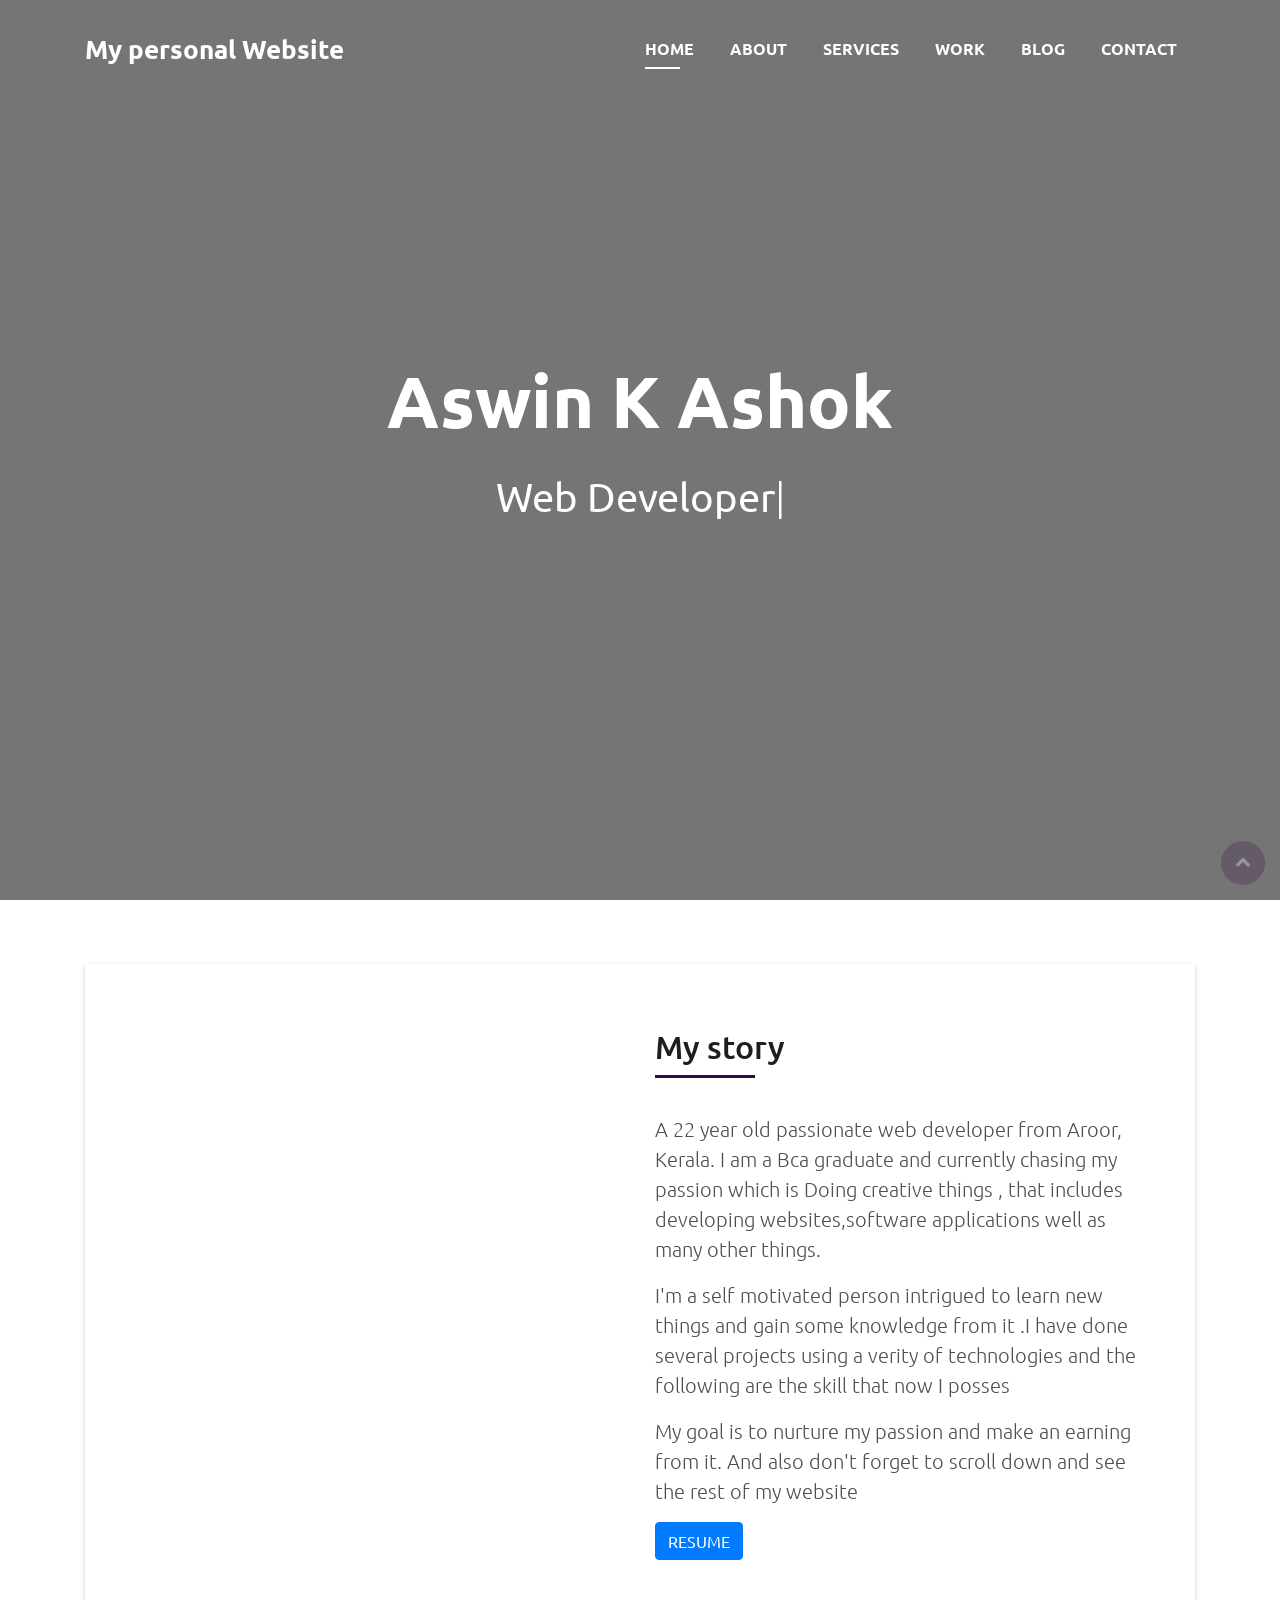
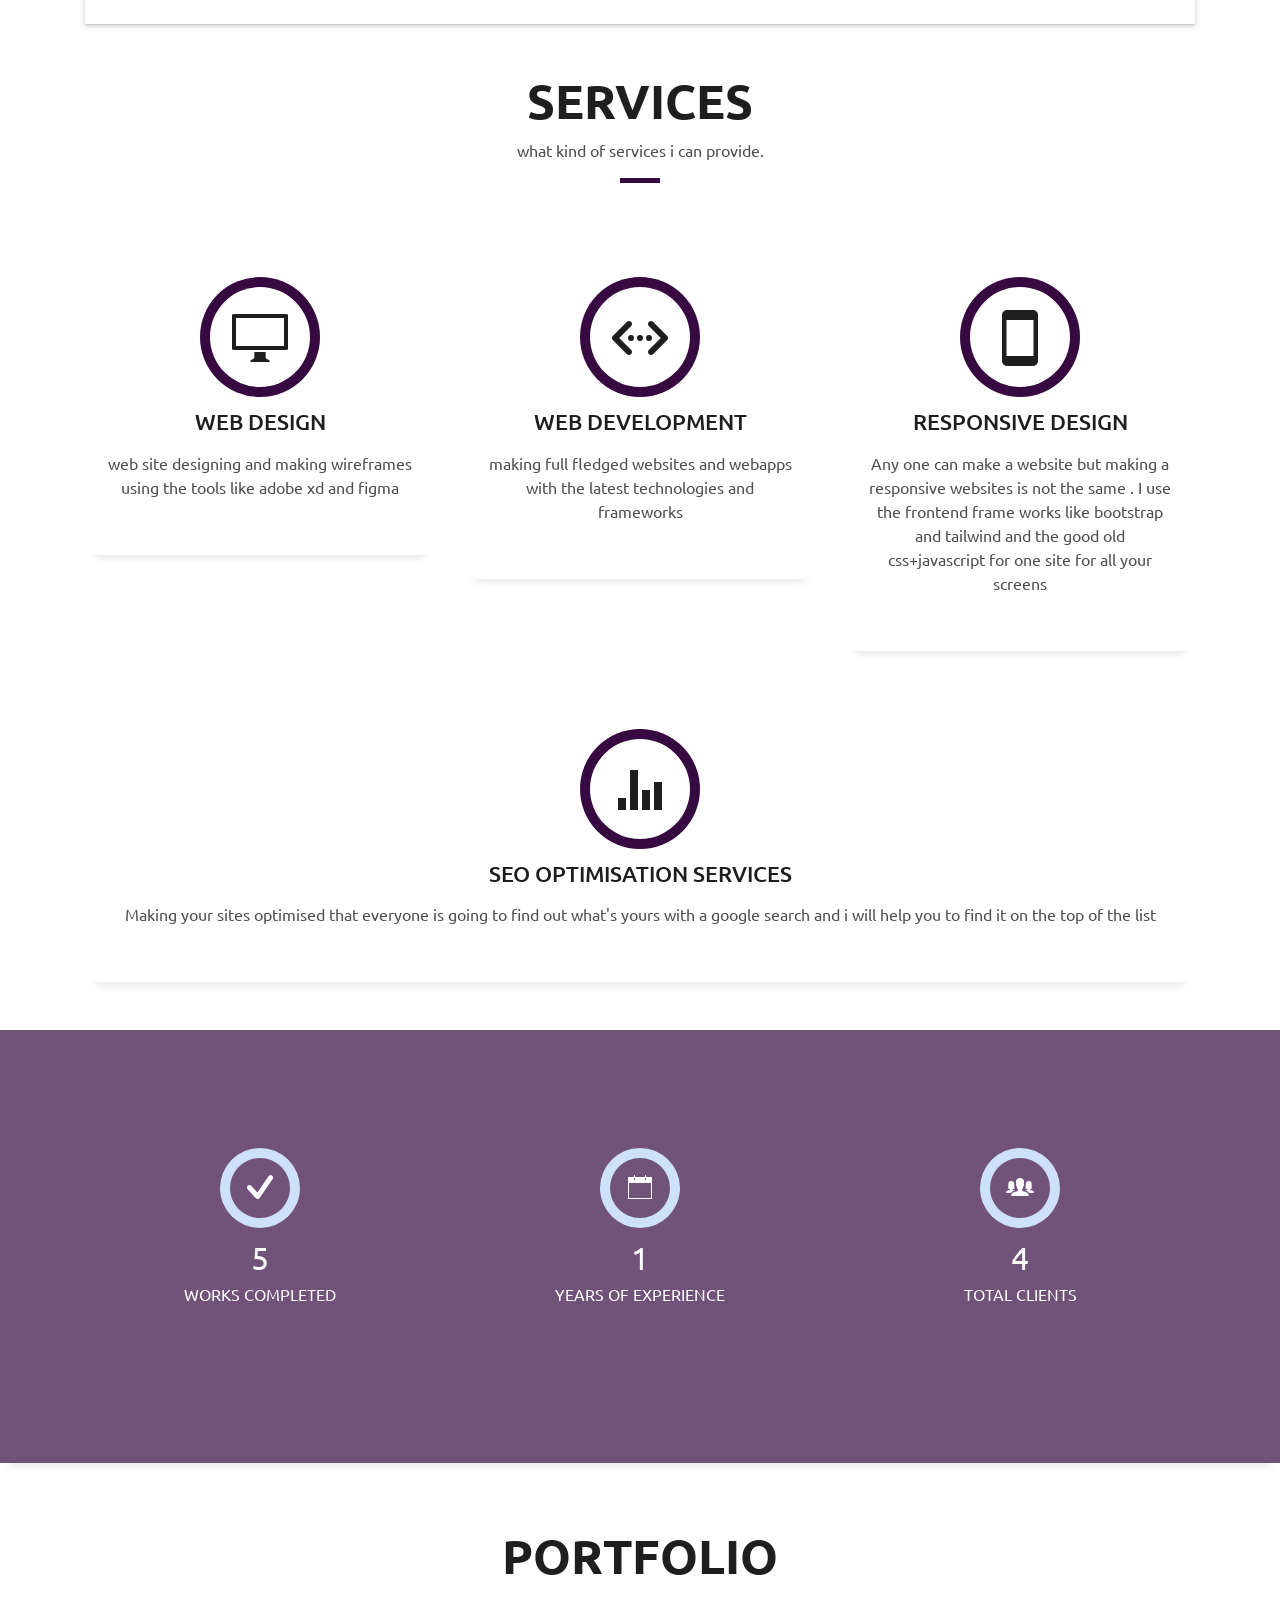
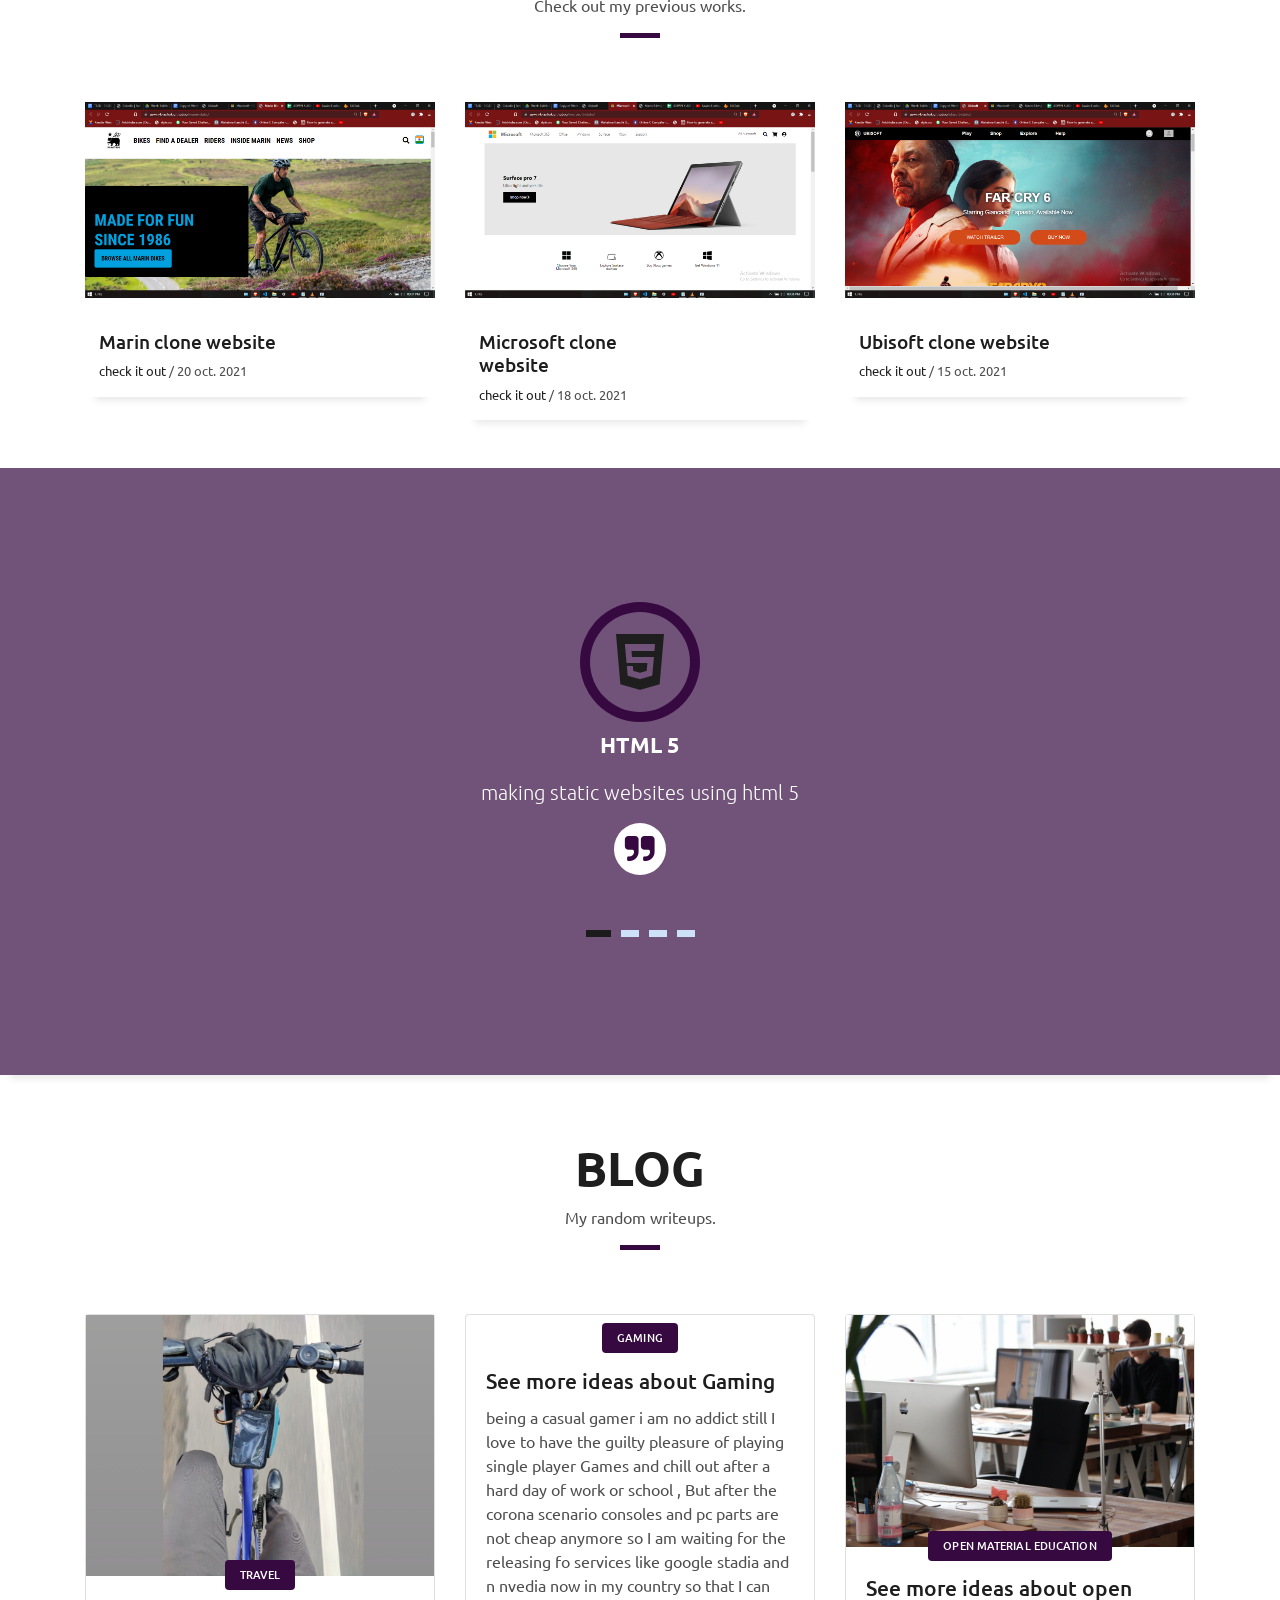
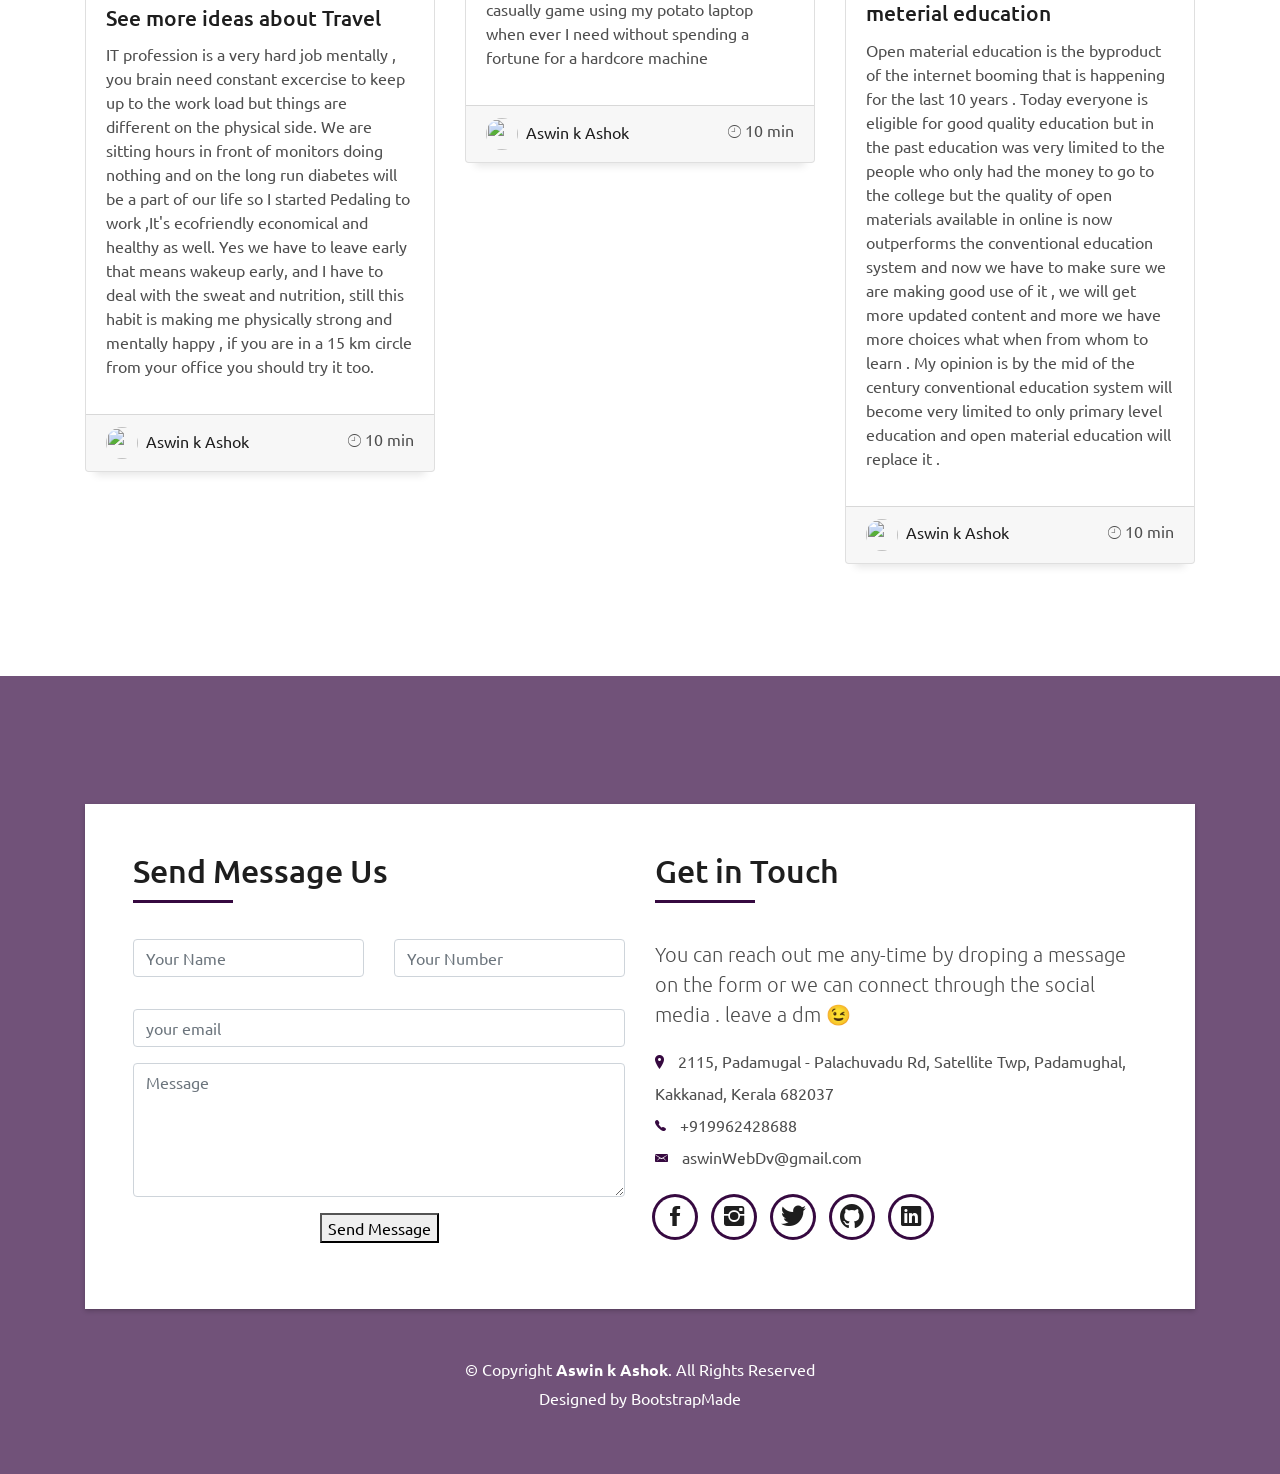
==== index.html @ 9f152050 "forms validation and submition added" ====
<!DOCTYPE html>
<html lang="en">
<head>
  <meta charset="utf-8">
  <title>Aswin k Ashok</title>
  <meta content="width=device-width, initial-scale=1.0" name="viewport">
  <meta content="" name="keywords">
  <meta content="" name="description">

  <!-- Favicons -->
  <link href="img/favicon.png" rel="icon">
  <link href="img/apple-touch-icon.png" rel="apple-touch-icon">

  <!-- Bootstrap CSS File -->
  <link href="lib/bootstrap/css/bootstrap.min.css" rel="stylesheet">
  <style>
    @import url('https://fonts.googleapis.com/css2?family=Kaushan+Script&family=Lobster+Two:ital,wght@0,400;0,700;1,400;1,700&family=Special+Elite&family=Ubuntu:wght@300&display=swap');
    </style>

  <!-- Libraries CSS Files -->
  <link href="lib/font-awesome/css/font-awesome.min.css" rel="stylesheet">
  <link href="lib/animate/animate.min.css" rel="stylesheet">
  <link href="lib/ionicons/css/ionicons.min.css" rel="stylesheet">
  <link href="lib/owlcarousel/assets/owl.carousel.min.css" rel="stylesheet">
  <link href="lib/lightbox/css/lightbox.min.css" rel="stylesheet">
  <script src="https://ajax.googleapis.com/ajax/libs/jquery/3.5.1/jquery.min.js"></script>

  <!-- Main Stylesheet File -->
  <link href="css/style.css" rel="stylesheet">

  <!-- =======================================================
    Theme Name: DevFolio
    Theme URL: https://bootstrapmade.com/devfolio-bootstrap-portfolio-html-template/
    Author: BootstrapMade.com
    License: https://bootstrapmade.com/license/
  ======================================================= -->
</head>

<body id="page-top">

  <!--/ Nav Star /-->
  <nav class="navbar navbar-b navbar-trans navbar-expand-md fixed-top" id="mainNav">
    <div class="container">
      <a class="navbar-brand js-scroll" href="#page-top">My personal Website</a>
      <button class="navbar-toggler collapsed" type="button" data-toggle="collapse" data-target="#navbarDefault"
        aria-controls="navbarDefault" aria-expanded="false" aria-label="Toggle navigation">
        <span></span>
        <span></span>
        <span></span>
      </button>
      <div class="navbar-collapse collapse justify-content-end" id="navbarDefault">
        <ul class="navbar-nav">
          <li class="nav-item">
            <a class="nav-link js-scroll active" href="#home">Home</a>
          </li>
          <li class="nav-item">
            <a class="nav-link js-scroll" href="#about">About</a>
          </li>
          <li class="nav-item">
            <a class="nav-link js-scroll" href="#service">Services</a>
          </li>
          <li class="nav-item">
            <a class="nav-link js-scroll" href="#work">Work</a>
          </li>
          <li class="nav-item">
            <a class="nav-link js-scroll" href="#blog">Blog</a>
          </li>
          <li class="nav-item">
            <a class="nav-link js-scroll" href="#contact">Contact</a>
          </li>
        </ul>
      </div>
    </div>
  </nav>
  <!--/ Nav End /-->

  <!--/ Intro Skew Star /-->
  <div id="home" class="intro route bg-image" style="background-image: url(https://scontent.fcok8-1.fna.fbcdn.net/v/t31.18172-8/25073254_1208977852579106_784650447488012450_o.jpg?_nc_cat=101&ccb=1-5&_nc_sid=e3f864&_nc_ohc=SeGKBdIY6p0AX_Hgrvg&_nc_ht=scontent.fcok8-1.fna&oh=ad1387b5476cdba01e1456593c1e683f&oe=6199D264)">
    <div class="overlay-itro"></div>
    <div class="intro-content display-table">
      <div class="table-cell">
        <div class="container">
          <!--<p class="display-6 color-d">Hello, world!</p>-->
          <h1 class="intro-title mb-4">Aswin K Ashok</h1>
          <p class="intro-subtitle"><span class="text-slider-items">Web Developer,Web Designer,Frontend Developer</span><strong class="text-slider"></strong></p>
          <!-- <p class="pt-3"><a class="btn btn-primary btn js-scroll px-4" href="#about" role="button">Learn More</a></p> -->
        </div>
      </div>
    </div>
  </div>
  <!--/ Intro Skew End /-->

  <section id="about" class="about-mf sect-pt4 route">
    <div class="container">
      <div class="row">
        <div class="col-sm-12">
          <div class="box-shadow-full">
            <div class="row">
              <div class="col-md-6">
                <div class="row">
                  <div class="col-sm-6 col-md-5">
                    <div class="about-img">
                      <img src="https://scontent.fcok8-1.fna.fbcdn.net/v/t1.6435-9/84265126_1889515887858629_3097583864743198720_n.jpg?_nc_cat=111&ccb=1-5&_nc_sid=09cbfe&_nc_ohc=MCEXB1Pz4LUAX9dJ8VV&_nc_ht=scontent.fcok8-1.fna&oh=b3eaf7ecc81b8229fc94ac478b4fe57a&oe=619A13FA" class="img-fluid rounded b-shadow-a" alt="">
                    </div>
                  </div>
         
                </div>
          
              </div>
              <div class="col-md-6">
                <div class="about-me pt-4 pt-md-0">
                  <div class="title-box-2">
                    <h5 class="title-left">
                      My story
                    </h5>
                  </div>
                  <p class="lead">
                    A 22 year old passionate web developer from Aroor, Kerala. I am a Bca graduate and currently chasing my passion which is Doing creative things , that includes developing websites,software applications well as many other things.
                  </p>
                  <p class="lead">
                    I'm a self motivated person intrigued to learn new things and gain some knowledge from it .I have done several projects using a verity of technologies and the following are the skill that now I posses 
                  </p>
                  <p class="lead">
                    My goal is to nurture my passion and make an earning from it. And also don't forget to scroll down and see the rest of my website
                  </p>
                  <a href="http://aswinkashok.pythonanywhere.com/"><button class="btn btn-primary">RESUME</button></a>
                </div>
              </div>
            </div>
          </div>
        </div>
      </div>
    </div>
  </section>

  <!--/ Section Services Star /-->
  <section id="service" class="services-mf route">
    <div class="container">
      <div class="row">
        <div class="col-sm-12">
          <div class="title-box text-center">
            <h3 class="title-a">
              Services
            </h3>
            <p class="subtitle-a">
              what kind of services i can provide.
            </p>
            <div class="line-mf"></div>
          </div>
        </div>
      </div>
      <div class="row">
        <div class="col-md-4">
          <div class="service-box">
            <div class="service-ico">
              <span class="ico-circle"><i class="ion-monitor"></i></span>
            </div>
            <div class="service-content">
              <h2 class="s-title">Web Design</h2>
              <p class="s-description text-center">
               web site designing and making wireframes using the tools like adobe xd and figma
              </p>
            </div>
          </div>
        </div>
        <div class="col-md-4">
          <div class="service-box">
            <div class="service-ico">
              <span class="ico-circle"><i class="ion-code-working"></i></span>
            </div>
            <div class="service-content">
              <h2 class="s-title">Web Development</h2>
              <p class="s-description text-center">
               making full fledged websites and webapps with the latest technologies and frameworks 
              </p>
            </div>
          </div>
        </div>
  
        <div class="col-md-4">
          <div class="service-box">
            <div class="service-ico">
              <span class="ico-circle"><i class="ion-android-phone-portrait"></i></span>
            </div>
            <div class="service-content">
              <h2 class="s-title">Responsive Design</h2>
              <p class="s-description text-center">
                Any one can make a website but making a responsive websites is not the same . I use the frontend frame works like bootstrap and tailwind and the good old css+javascript for one site for all your screens
              </p>
            </div>
          </div>
        </div>
        <div class="col-md-12">
          <div class="service-box">
            <div class="service-ico">
              <span class="ico-circle"><i class="ion-stats-bars"></i></span>
            </div>
            <div class="service-content">
              <h2 class="s-title">Seo Optimisation Services</h2>
              <p class="s-description text-center">
                Making your sites optimised that everyone is going to find out what's yours with a google search and i will help you to find it on the top of the list
              </p>
            </div>
          </div>
        </div>
      </div>
    </div>
  </section>
  <!--/ Section Services End /-->

  <div class="section-counter paralax-mf bg-image" style="background-image: url(img/counters-bg.jpg)">
    <div class="overlay-mf"></div>
    <div class="container">
      <div class="row">
        <div class="col-sm-4 col-lg-4">
          <div class="counter-box">
            <div class="counter-ico">
              <span class="ico-circle"><i class="ion-checkmark-round"></i></span>
            </div>
            <div class="counter-num">
              <p class="counter">15</p>
              <span class="counter-text">WORKS COMPLETED</span>
            </div>
          </div>
        </div>
        <div class="col-sm-4 col-lg-4">
          <div class="counter-box pt-4 pt-md-0">
            <div class="counter-ico">
              <span class="ico-circle"><i class="ion-ios-calendar-outline"></i></span>
            </div>
            <div class="counter-num">
              <p class="counter">2</p>
              <span class="counter-text">YEARS OF EXPERIENCE</span>
            </div>
          </div>
        </div>
        <div class="col-sm-4 col-lg-4">
          <div class="counter-box pt-4 pt-md-0">
            <div class="counter-ico">
              <span class="ico-circle"><i class="ion-ios-people"></i></span>
            </div>
            <div class="counter-num">
              <p class="counter">12</p>
              <span class="counter-text">TOTAL CLIENTS</span>
            </div>
          </div>
        </div>
       
      </div>
    </div>
  </div>

  <!--/ Section Portfolio Star /-->
  <section id="work" class="portfolio-mf sect-pt4 route">
    <div class="container">
      <div class="row">
        <div class="col-sm-12">
          <div class="title-box text-center">
            <h3 class="title-a">
              Portfolio
            </h3>
            <p class="subtitle-a">
              Check out my previous works.
            </p>
            <div class="line-mf"></div>
          </div>
        </div>
      </div>
      <div class="row">
        <div class="col-md-4">
          <div class="work-box">
            <a href="img/1marin.png" data-lightbox="gallery-mf">
              <div class="work-img">
                <img src="img/1marin.png" alt="" class="img-fluid">
              </div>
              <div class="work-content">
                <div class="row">
                  <div class="col-sm-8">
                    <h2 class="w-title">Marin clone website</h2>
                    <div class="w-more">
                      <span class="w-ctegory"><a href="https://aswin-k-ashok.github.io/marin-static/">check it out</a></span> / <span class="w-date">20 oct. 2021</span>
                    </div>
                  </div>
                  <div class="col-sm-4">
                   
                  </div>
                </div>
              </div>
            </a>
          </div>
        </div>
        <div class="col-md-4">
          <div class="work-box">
            <a href="img/1microsoft.png" data-lightbox="gallery-mf">
              <div class="work-img">
                <img src="img/1microsoft.png" alt="" class="img-fluid">
              </div>
              <div class="work-content">
                <div class="row">
                  <div class="col-sm-8">
                    <h2 class="w-title">Microsoft clone website</h2>
                    <div class="w-more">
                      <span class="w-ctegory"><a href="https://aswin-k-ashok.github.io/microsoft-static/">check it out</a></span> / <span class="w-date">18 oct. 2021</span>
                    </div>
                  </div>
                  <div class="col-sm-4">
                   
                  </div>
                </div>
              </div>
            </a>
          </div>
        </div>
        <div class="col-md-4">
          <div class="work-box">
            <a href="img/1ubisoft.png" data-lightbox="gallery-mf">
              <div class="work-img">
                <img src="img/1ubisoft.png" alt="" class="img-fluid">
              </div>
              <div class="work-content">
                <div class="row">
                  <div class="col-sm-8">
                    <h2 class="w-title">Ubisoft clone website</h2>
                    <div class="w-more">
                      <span class="w-ctegory"><a href="https://aswin-k-ashok.github.io/ubisoft-static/">check it out</a></span> / <span class="w-date">15 oct. 2021</span>
                    </div>
                  </div>
                  <div class="col-sm-4">
                   
                  </div>
                </div>
              </div>
            </a>
          </div>
        </div>  
      </div>
    </div>
  </section>
  <!--/ Section Portfolio End /-->

  <!--/ Section Testimonials Star /-->
  <div class="testimonials paralax-mf bg-image" style="background-image: url(img/overlay-bg.jpg)">
    <div class="overlay-mf"></div>
    <div class="container">
      <div class="row">
        <div class="col-md-12">
          <div id="testimonial-mf" class="owl-carousel owl-theme">
            <div class="testimonial-box">
              <div class="author-test">
                <li style="list-style: none;"><a href=""><span class="ico-circle"><i style="font-size: 4rem;" class="ion-social-html5"></i></span></a></li>
                <span class="author">HTML 5</span>
              </div>
              <div class="content-test">
                <p class="description lead">
                  making static websites using html 5
                </p>
                <span class="comit"><i class="fa fa-quote-right"></i></span>
              </div>
            </div>
            <div class="testimonial-box">
              <div class="author-test">
                <li style="list-style: none;"><a href=""><span class="ico-circle"><i style="font-size: 4rem;" class="ion-social-css3"></i></span></a></li>
                <span class="author">CSS 3</span>
              </div>
              <div class="content-test">
                <p class="description lead">
                  Styling your boring websites and making it beautiful using css3 and frameworks like bootstrap .
                </p>
                <span class="comit"><i class="fa fa-quote-right"></i></span>
              </div>
            </div>
            <div class="testimonial-box">
              <div class="author-test">
                <li style="list-style: none;"><a href=""><span class="ico-circle"><i  style="font-size: 4rem;"class="ion-social-javascript"></i></span></a></li>
                <span class="author">JavaScript</span>
              </div>
              <div class="content-test">
                <p class="description lead">
                  Taking a step further by making your website more interactive with the help of javascript and making your website more than just responsive
                </p>
                <span class="comit"><i class="fa fa-quote-right"></i></span>
              </div>
            </div>

            <div class="testimonial-box">
              <div class="author-test">
                <li style="list-style: none;"><a href=""><span class="ico-circle"><i  style="font-size: 4rem;"class="ion-social-nodejs"></i></span></a></li>
                <span class="author">NODE Js</span>
              </div>
              <div class="content-test">
                <p class="description lead">
                  Step is not enough take a leap with the help of Node js, I will you help you to get your own full fledged web-app.
                </p>
                <span class="comit"><i class="fa fa-quote-right"></i></span>
              </div>
            </div>

          </div>
        </div>
      </div>
    </div>
  </div>

  <!--/ Section Blog Star /-->
  <section id="blog" class="blog-mf sect-pt4 route">
    <div class="container">
      <div class="row">
        <div class="col-sm-12">
          <div class="title-box text-center">
            <h3 class="title-a">
              Blog
            </h3>
            <p class="subtitle-a">
              My random writeups.
            </p>
            <div class="line-mf"></div>
          </div>
        </div>
      </div>
      <div class="row">
        <div class="col-md-4">
          <div class="card card-blog">
            <div class="card-img">
              <a href="blog-single.html"><img src="img/pedal.jpg" alt="" class="img-fluid"></a>
            </div>
            <div class="card-body">
              <div class="card-category-box">
                <div class="card-category">
                  <h6 class="category">Travel</h6>
                </div>
              </div>
              <h3 class="card-title"><a href="blog-single.html">See more ideas about Travel</a></h3>
              <p class="card-description">
                IT profession is a very hard job mentally , you brain need constant excercise to keep up to the work load but  things are different on the physical side. We are sitting hours in front of monitors doing nothing and on the long run diabetes will be a part of our life so I started Pedaling to work ,It's ecofriendly economical and healthy as well. Yes we have to leave early that means wakeup early, and I have to deal with the sweat and nutrition, still this habit is making me physically strong and mentally happy , if you are in a 15 km circle from your office you should try it too.
              </p>
            </div>
            <div class="card-footer">
              <div class="post-author">
                <a href="#">
                  <img src="https://scontent.fcok8-1.fna.fbcdn.net/v/t1.6435-9/84265126_1889515887858629_3097583864743198720_n.jpg?_nc_cat=111&ccb=1-5&_nc_sid=09cbfe&_nc_ohc=MCEXB1Pz4LUAX9dJ8VV&_nc_ht=scontent.fcok8-1.fna&oh=b3eaf7ecc81b8229fc94ac478b4fe57a&oe=619A13FA" alt="" class="avatar rounded-circle">
                  <span class="author">Aswin k Ashok</span>
                </a>
              </div>
              <div class="post-date">
                <span class="ion-ios-clock-outline"></span> 10 min
              </div>
            </div>
          </div>
        </div>
        <div class="col-md-4">
          <div class="card card-blog">
            <div class="card-img">
              <a href="blog-single.html"><img src="https://cdn.mos.cms.futurecdn.net/CQJwncZGtf8jX3Pegxu7GU.jpg" alt="" class="img-fluid"></a>
            </div>
            <div class="card-body">
              <div class="card-category-box">
                <div class="card-category">
                  <h6 class="category">Gaming</h6>
                </div>
              </div>
              <h3 class="card-title"><a href="blog-single.html">See more ideas about Gaming</a></h3>
              <p class="card-description">
                being a casual gamer i am no addict still I love to have the guilty pleasure of playing single player Games and chill out after a hard day of work or school , But after the corona scenario consoles and pc parts are not cheap anymore so I am waiting for the releasing fo services like google stadia and n nvedia now in my country so that I can casually game using my potato laptop when ever I need without spending a fortune for a hardcore machine
              </p>
            </div>
            <div class="card-footer">
              <div class="post-author">
                <a href="#">
                  <img src="https://scontent.fcok8-1.fna.fbcdn.net/v/t1.6435-9/84265126_1889515887858629_3097583864743198720_n.jpg?_nc_cat=111&ccb=1-5&_nc_sid=09cbfe&_nc_ohc=MCEXB1Pz4LUAX9dJ8VV&_nc_ht=scontent.fcok8-1.fna&oh=b3eaf7ecc81b8229fc94ac478b4fe57a&oe=619A13FA" alt="" class="avatar rounded-circle">
                  <span class="author">Aswin k Ashok</span>
                </a>
              </div>
              <div class="post-date">
                <span class="ion-ios-clock-outline"></span> 10 min
              </div>
            </div>
          </div>
        </div>
        <div class="col-md-4">
          <div class="card card-blog">
            <div class="card-img">
              <a href="blog-single.html"><img src="img/post-3.jpg" alt="" class="img-fluid"></a>
            </div>
            <div class="card-body">
              <div class="card-category-box">
                <div class="card-category">
                  <h6 class="category">open material education</h6>
                </div>
              </div>
              <h3 class="card-title"><a href="blog-single.html">See more ideas about open meterial education</a></h3>
              <p class="card-description">
                Open material education is the byproduct of the internet booming that is happening for the last 10 years . Today everyone is eligible for good quality education but in the past education was very limited to the people who only had the money to go to the college but the quality of open materials available in online is now outperforms the conventional education system and now we have to make sure we are making good use of it , we will get more updated content and more we have more choices what when from whom to learn . My opinion is by the mid of the century conventional education system will become very limited to only primary level education and open material education will replace it . 
              </p>
            </div>
            <div class="card-footer">
              <div class="post-author">
                <a href="#">
                  <img src="https://scontent.fcok8-1.fna.fbcdn.net/v/t1.6435-9/84265126_1889515887858629_3097583864743198720_n.jpg?_nc_cat=111&ccb=1-5&_nc_sid=09cbfe&_nc_ohc=MCEXB1Pz4LUAX9dJ8VV&_nc_ht=scontent.fcok8-1.fna&oh=b3eaf7ecc81b8229fc94ac478b4fe57a&oe=619A13FA" alt="" class="avatar rounded-circle">
                  <span class="author">Aswin k Ashok</span>
                </a>
              </div>
              <div class="post-date">
                <span class="ion-ios-clock-outline"></span> 10 min
              </div>
            </div>
          </div>
        </div>
      </div>
    </div>
  </section>
  <!--/ Section Blog End /-->

  <!--/ Section Contact-Footer Star /-->
  <section class="paralax-mf footer-paralax bg-image sect-mt4 route" style="background-image: url(img/overlay-bg.jpg)">
    <div class="overlay-mf"></div>
    <div class="container">
      <div class="row">
        <div class="col-sm-12">
          <div class="contact-mf">
            <div id="contact" class="box-shadow-full">
              <div class="row">
                <div class="col-md-6">
                  <div class="title-box-2">
                    <h5 class="title-left">
                      Send Message Us
                    </h5>
                  </div>
                  <div>
                    <form action="forms/" role="form" class="php-email-form" id="submitform">
                      <div class="row">
                        <div class="col-md-6 form-group">
                          <input type="text" name="name" class="form-control" oninput="this.value=this.value.replace(/[^A-Za-z-/ ]|^ /g,'')" maxlength="20" onkeyup="Per()" id="name" placeholder="Your Name">
                        <p class="er" id="peer"></p>
                        </div>
                        <div class="col-md-6 form-group mt-3 mt-md-0">
                          <input type="tel" class="form-control" oninput="this.value=this.value.replace(/[^\d]/,'')" onkeypress="notallowed()" onkeyup="tel()" name="phone" id="phone" maxlength="10" placeholder="Your Number" >
                          <p class="er" id="teel"></p>
                        </div>
                      </div>
                      <div class="col-l-6">
                        <input type="email" name="name" class="form-control" onkeyup="mal()" id="email" placeholder="your email">
                        <p class="er" id="maal"></p>
                      </div>
                      <div class="form-group mt-3">
                        <textarea class="form-control" name="message" rows="5" minlength="15" placeholder="Message"></textarea>
                      </div>
        
                      <div class="text-center"><button type="submit" >Send Message</button></div>
                      
                    </form>
                  </div>
                </div>
                <div class="col-md-6">
                  <div class="title-box-2 pt-4 pt-md-0">
                    <h5 class="title-left">
                      Get in Touch
                    </h5>
                  </div>
                  <div class="more-info">
                    <p class="lead">
                      You can reach out me any-time by droping a message on the form or we can connect through the social media . leave a dm 😉
                    </p>
                    <ul class="list-ico">
                      <li><span class="ion-ios-location"></span> 2115, Padamugal - Palachuvadu Rd, Satellite Twp, Padamughal, Kakkanad, Kerala 682037</li>
                      <li><span class="ion-ios-telephone"></span> +919962428688</li>
                      <li><span class="ion-email"></span> aswinWebDv@gmail.com</li>
                    </ul>
                  </div>
                  <div class="socials">
                    <ul>
                      <li><a href="https://www.facebook.com/aswinblock"><span class="ico-circle"><i class="ion-social-facebook"></i></span></a></li>
                      <li><a href="https://www.instagram.com/loner.____/"><span class="ico-circle"><i class="ion-social-instagram"></i></span></a></li>
                      <li><a href=""><span class="ico-circle"><i class="ion-social-twitter"></i></span></a></li>
                      <li><a href="https://github.com/Aswin-k-ashok"><span class="ico-circle"><i class="ion-social-github"></i></span></a></li>
                      <li><a href="https://www.linkedin.com/in/aswin-k-ashok-99034b1b7/"><span class="ico-circle"><i class="ion-social-linkedin"></i></span></a></li>
                    </ul>
                  </div>
                </div>
              </div>
            </div>
          </div>
        </div>
      </div>
    </div>
    <footer>
      <div class="container">
        <div class="row">
          <div class="col-sm-12">
            <div class="copyright-box">
              <p class="copyright">&copy; Copyright <strong>Aswin k Ashok</strong>. All Rights Reserved</p>
              <div class="credits">
                <!--
                  All the links in the footer should remain intact.
                  You can delete the links only if you purchased the pro version.
                  Licensing information: https://bootstrapmade.com/license/
                  Purchase the pro version with working PHP/AJAX contact form: https://bootstrapmade.com/buy/?theme=DevFolio
                -->
                Designed by <a href="https://bootstrapmade.com/">BootstrapMade</a>
              </div>
            </div>
          </div>
        </div>
      </div>
    </footer>
  </section>
  <!--/ Section Contact-footer End /-->

  <a href="#" class="back-to-top"><i class="fa fa-chevron-up"></i></a>
  <div id="preloader"></div>

  <!-- JavaScript Libraries -->
  <script src="lib/jquery/jquery.min.js"></script>
  <script src="lib/jquery/jquery-migrate.min.js"></script>
  <script src="lib/popper/popper.min.js"></script>
  <script src="lib/bootstrap/js/bootstrap.min.js"></script>
  <script src="lib/easing/easing.min.js"></script>
  <script src="lib/counterup/jquery.waypoints.min.js"></script>
  <script src="lib/counterup/jquery.counterup.js"></script>       <!--remove -->
  <script src="lib/owlcarousel/owl.carousel.min.js"></script>
  <script src="lib/lightbox/js/lightbox.min.js"></script>
  <script src="lib/typed/typed.min.js"></script>  <!--remove-->
  <!-- Contact Form JavaScript File -->
  <script src="contactform/contactform.js"></script>

  <!-- Template Main Javascript File -->
  <script src="js/main.js"></script>
<!-- 
  <script>
    $("#form").submit((e)=>{
        e.preventDefault()
        $.ajax({
            url:"https://script.google.com/macros/s/AKfycbyDMtwGM8AoMzwK54p2pD_-8xUyrHUu4OCmc-cc/exec",
            data:$("#form").serialize(),
            method:"post",
            success:function (response){
                alert("Form submitted successfully")
                window.location.reload()
                document.getElementById("").reset();
                //window.location.href="https://google.com"
            },
            error:function (err){
                alert("Something Error")

            }
        })
    })



</script> -->

</body>
</html>
---- css/style.css ----
:root {--site-col: #360940;}body {background: #fff;color: #4e4e4e;}h1, h2, h3, h4, h5, h6 {color: #1e1e1e;}a {color: #1e1e1e;transition: all 0.5s ease-in-out;}a:hover {color: var(--site-col);text-decoration: none;transition: all 0.5s ease-in-out;}.p-r {position: relative;}.color-a {color: var(--site-col);}.color-d {color: #f5f5f5;}.color-text-a {color: #4e4e4e;}.box-shadow, .paralax-mf, .service-box, .work-box, .card-blog {box-shadow: 0 13px 8px -10px rgba(0, 0, 0, 0.1);}.box-shadow-a, .button:hover {box-shadow: 0 0 0 4px #cde1f8;}.display-5 {font-size: 2.5rem;font-weight: 300;line-height: 1.1;}.display-6 {font-size: 2rem;font-weight: 300;line-height: 1.1;}.avatar {width: 32px;height: 32px;margin-right: 4px;overflow: hidden;}.bg-image {background-repeat: no-repeat;background-attachment: fixed;background-size: cover;background-position: center center;}.overlay-mf {background-color: var(--site-col);}.overlay-mf {position: absolute;top: 0;left: 0px;padding: 0;height: 100%;width: 100%;opacity: .7;}.paralax-mf {position: relative;padding: 8rem 0;}.display-table {width: 100%;height: 100%;display: table;}.table-cell {display: table-cell;vertical-align: middle;}.sect-4 {padding: 4rem 0;}.sect-pt4 {padding-top: 4rem;}.sect-mt4 {margin-top: 4rem;}.title-s {font-weight: 600;color: #1e1e1e;font-size: 1.1rem;}.title-box {margin-bottom: 4rem;}.title-a {font-size: 3rem;font-weight: bold;text-transform: uppercase;}.subtitle-a {color: #4e4e4e;}.line-mf {width: 40px;height: 5px;background-color: var(--site-col);margin: 0 auto;}.title-box-2 {margin-bottom: 3rem;}.title-left {font-size: 2rem;position: relative;}.title-left:before {content: '';position: absolute;height: 3px;background-color: var(--site-col);width: 100px;bottom: -12px;}.box-pl2 {padding-left: 2rem;}.box-shadow-full {padding: 3rem 1.25rem;position: relative;background-color: #fff;margin-bottom: 3rem;z-index: 2;box-shadow: 0 1px 1px 0 rgba(0, 0, 0, 0.06), 0 2px 5px 0 rgba(0, 0, 0, 0.2);}.socials {padding: 1.5rem 0;}.socials ul li {display: inline-block;}.socials .ico-circle {height: 40px;width: 40px;font-size: 1.7rem;border-radius: 50%;line-height: 1.4;margin: 0 15px 0 0;box-shadow: 0 0 0 3px var(--site-col);transition: all 500ms ease;}.socials .ico-circle:hover {background-color: var(--site-col);color: #fff;box-shadow: 0 0 0 3px #cde1f8;transition: all 500ms ease;}.ul-resect, .socials ul, .list-ico, .blog-wrapper .post-meta ul, .box-comments .list-comments, .widget-sidebar .list-sidebar, .widget-tags ul {list-style: none;padding-left: 0;margin-bottom: 0;}.list-ico {line-height: 2;}.list-ico span {color: var(--site-col);margin-right: 10px;}.ico-circle {height: 100px;width: 100px;font-size: 2rem;border-radius: 50%;line-height: 1.55;margin: 0 auto;text-align: center;box-shadow: 0 0 0 10px var(--site-col);display: block;}.owl-theme .owl-dots {text-align: center;margin-top: 18px;}.owl-theme .owl-dots .owl-dot {display: inline-block;}.owl-theme .owl-dots .owl-dot span {width: 18px;height: 7px;margin: 5px 5px;background: #cde1f8;border: 0px solid #cde1f8;display: block;transition: all 0.6s ease-in-out;cursor: pointer;}.owl-theme .owl-dots .owl-dot:hover span {background-color: #cde1f8;}.owl-theme .owl-dots .owl-dot.active span {background-color: #1B1B1B;width: 25px;}.scrolltop-mf {position: relative;display: none;}.scrolltop-mf span {z-index: 999;position: fixed;width: 42px;height: 42px;background-color: var(--site-col);opacity: .7;font-size: 1.6rem;line-height: 1.5;text-align: center;color: #fff;top: auto;left: auto;right: 30px;bottom: 50px;cursor: pointer;border-radius: 50%;}.back-to-top {position: fixed;display: none;background: var(--site-col);color: #fff;width: 44px;height: 44px;text-align: center;line-height: 1;font-size: 16px;border-radius: 50%;right: 15px;bottom: 15px;transition: background 0.5s;z-index: 11;}.back-to-top i {padding-top: 12px;color: #fff;}#preloader {position: fixed;top: 0;left: 0;right: 0;bottom: 0;z-index: 9999;overflow: hidden;background: #fff;}#preloader:before {content: "";position: fixed;top: calc(50% - 30px);left: calc(50% - 30px);border: 6px solid #f2f2f2;border-top: 6px solid var(--site-col);border-radius: 50%;width: 60px;height: 60px;-webkit-animation: animate-preloader 1s linear infinite;animation: animate-preloader 1s linear infinite;}@-webkit-keyframes animate-preloader {0% {-webkit-transform: rotate(0deg);transform: rotate(0deg);}100% {-webkit-transform: rotate(360deg);transform: rotate(360deg);}}@keyframes animate-preloader {0% {-webkit-transform: rotate(0deg);transform: rotate(0deg);}100% {-webkit-transform: rotate(360deg);transform: rotate(360deg);}}.navbar-b {transition: all .5s ease-in-out;background-color: transparent;padding-top: 1.563rem;padding-bottom: 1.563rem;}.navbar-b.navbar-reduce {box-shadow: 0px 6px 9px 0px rgba(0, 0, 0, 0.06);}.navbar-b.navbar-trans .nav-item, .navbar-b.navbar-reduce .nav-item {position: relative;padding-right: 10px;padding-left: 0;}.navbar-b.navbar-trans .nav-link, .navbar-b.navbar-reduce .nav-link {color: #fff;text-transform: uppercase;font-weight: 600;}.navbar-b.navbar-trans .nav-link:before, .navbar-b.navbar-reduce .nav-link:before {content: '';position: absolute;margin-left: 0px;width: 0%;bottom: 0;left: 0;height: 2px;transition: all 500ms ease;}.navbar-b.navbar-trans .nav-link:hover, .navbar-b.navbar-reduce .nav-link:hover {color: #1B1B1B;}.navbar-b.navbar-trans .nav-link:hover:before, .navbar-b.navbar-reduce .nav-link:hover:before {width: 35px;}.navbar-b.navbar-trans .show > .nav-link:before, .navbar-b.navbar-trans .active > .nav-link:before, .navbar-b.navbar-trans .nav-link.show:before, .navbar-b.navbar-trans .nav-link.active:before, .navbar-b.navbar-reduce .show > .nav-link:before, .navbar-b.navbar-reduce .active > .nav-link:before, .navbar-b.navbar-reduce .nav-link.show:before, .navbar-b.navbar-reduce .nav-link.active:before {width: 35px;}.navbar-b.navbar-trans .nav-link:before {background-color: #fff;}.navbar-b.navbar-trans .nav-link:hover {color: #fff;}.navbar-b.navbar-trans .show > .nav-link, .navbar-b.navbar-trans .active > .nav-link, .navbar-b.navbar-trans .nav-link.show, .navbar-b.navbar-trans .nav-link.active {color: #fff;}.navbar-b.navbar-reduce {transition: all .5s ease-in-out;background-color: #fff;padding-top: 15px;padding-bottom: 15px;}.navbar-b.navbar-reduce .nav-link {color: var(--site-col);}.navbar-b.navbar-reduce .nav-link:before {background-color: var(--site-col);}.navbar-b.navbar-reduce .nav-link:hover {color: var(--site-col);}.navbar-b.navbar-reduce .show > .nav-link, .navbar-b.navbar-reduce .active > .nav-link, .navbar-b.navbar-reduce .nav-link.show, .navbar-b.navbar-reduce .nav-link.active {color: var(--site-col);}.navbar-b.navbar-reduce .navbar-brand {color: var(--site-col);}.navbar-b.navbar-reduce .navbar-toggler span {background-color: #1B1B1B;}.navbar-b .navbar-brand {color: #fff;font-size: 1.6rem;font-weight: 600;}.navbar-b .navbar-nav .dropdown-item.show .dropdown-menu, .navbar-b .dropdown.show .dropdown-menu, .navbar-b .dropdown-btn.show .dropdown-menu {-webkit-transform: translate3d(0px, 0px, 0px);transform: translate3d(0px, 0px, 0px);visibility: visible !important;}.navbar-b .dropdown-menu {margin: 1.12rem 0 0;border-radius: 0;}.navbar-b .dropdown-menu .dropdown-item {padding: .7rem 1.7rem;transition: all 500ms ease;}.navbar-b .dropdown-menu .dropdown-item:hover {background-color: var(--site-col);color: #fff;transition: all 500ms ease;}.navbar-b .dropdown-menu .dropdown-item.active {background-color: var(--site-col);}.navbar-toggler {position: relative;}.navbar-toggler:focus, .navbar-toggler:active {outline: 0;}.navbar-toggler span {display: block;background-color: #fff;height: 3px;width: 25px;margin-top: 4px;margin-bottom: 4px;-webkit-transform: rotate(0deg);transform: rotate(0deg);left: 0;opacity: 1;}.navbar-toggler span:nth-child(1), .navbar-toggler span:nth-child(3) {transition: -webkit-transform .35s ease-in-out;transition: transform .35s ease-in-out;transition: transform .35s ease-in-out, -webkit-transform .35s ease-in-out;}.navbar-toggler:not(.collapsed) span:nth-child(1) {position: absolute;left: 12px;top: 10px;-webkit-transform: rotate(135deg);transform: rotate(135deg);opacity: 0.9;}.navbar-toggler:not(.collapsed) span:nth-child(2) {height: 12px;visibility: hidden;background-color: transparent;}.navbar-toggler:not(.collapsed) span:nth-child(3) {position: absolute;left: 12px;top: 10px;-webkit-transform: rotate(-135deg);transform: rotate(-135deg);opacity: 0.9;}.intro {height: 100vh;position: relative;color: #fff;}.intro .intro-content {text-align: center;position: absolute;}.intro .overlay-itro {background-color: rgba(0, 0, 0, 0.6);position: absolute;top: 0;left: 0px;padding: 0;height: 100%;width: 100%;opacity: .9;}.intro .intro-title {color: #fff;font-weight: 600;font-size: 3rem;}.intro .intro-subtitle {font-size: 1.5rem;font-weight: 300;}.intro .text-slider-items {display: none;}.intro-single {height: 350px;}.intro-single .intro-content {margin-top: 30px;}.intro-single .intro-title {text-transform: uppercase;font-size: 3rem;}.intro-single .breadcrumb {background-color: transparent;color: var(--site-col);}.intro-single .breadcrumb .breadcrumb-item:before {color: #cde1f8;}.intro-single .breadcrumb .breadcrumb-item.active {color: #cde1f8;}.intro-single .breadcrumb a {color: #fff;}.about-mf .box-shadow-full {padding-top: 4rem;padding-bottom: 4rem;}.about-mf .about-img {margin-bottom: 2rem;}.about-mf .about-img img {margin-left: 10px;}.skill-mf span {color: #4e4e4e;}.skill-mf .progress {background-color: #cde1f8;margin: .5rem 0 1.2rem 0;border-radius: 0;height: .7rem;}.skill-mf .progress .progress-bar {height: .7rem;background-color: var(--site-col);}.service-box {background-color: #fff;padding: 2.5rem 1.3rem;border-radius: 1rem;margin-bottom: 3rem;}.service-box:hover .ico-circle {transition: all 500ms ease;color: #fff;background-color: var(--site-col);box-shadow: 0 0 0 10px #cde1f8;}.service-box .service-ico {margin-bottom: 1rem;color: #1e1e1e;}.service-box .ico-circle {transition: all 500ms ease;font-size: 4rem;}.service-box .s-title {font-size: 1.4rem;text-transform: uppercase;text-align: center;padding: .4rem 0;}.service-box .s-description {color: #4e4e4e;}.counter-box {color: #fff;text-align: center;}.counter-ico {margin-bottom: 1rem;}.counter-ico .ico-circle {height: 60px;width: 60px;line-height: 1.8;box-shadow: 0 0 0 10px #cde1f8;}.counter-num .counter {font-size: 2rem;margin-bottom: 0;}.work-box {margin-bottom: 3rem;-webkit-backface-visibility: hidden;backface-visibility: hidden;background-color: #fff;}.work-box:hover img {-webkit-transform: scale(1.3);transform: scale(1.3);}.work-img {display: block;overflow: hidden;}.work-img img {transition: all 1s;}.work-content {padding: 2rem 3% 1rem 4%;}.work-content .w-more {color: #4e4e4e;font-size: .8rem;}.work-content .w-more .w-ctegory {color: var(--site-col);}.work-content .w-like {font-size: 2.5rem;color: var(--site-col);float: right;}.work-content .w-like a {color: var(--site-col);}.work-content .w-like .num-like {font-size: .7rem;}.w-title {font-size: 1.2rem;}.testimonials .owl-carousel .owl-item img {width: auto;}.testimonial-box {color: #fff;text-align: center;}.testimonial-box .author-test {margin-top: 1rem;}.testimonial-box .author-test img {margin: 0 auto;}.testimonial-box .author {color: #fff;text-transform: uppercase;font-weight: 600;margin: 1rem 0;display: block;font-size: 1.4rem;}.testimonial-box .comit {font-size: 2rem;color: var(--site-col);background-color: #fff;width: 52px;height: 52px;display: block;margin: 0 auto;border-radius: 50%;line-height: 1.6;}.card-blog .card-body {position: relative;}.card-blog .card-category-box {position: absolute;text-align: center;top: -16px;left: 15px;right: 15px;line-height: 25px;overflow: hidden;}.card-blog .card-category {display: inline-block;color: #fff;padding: 0 15px 5px;overflow: hidden;background-color: var(--site-col);border-radius: 4px;}.card-blog .card-category .category {color: #fff;display: inline-block;text-transform: uppercase;font-size: .7rem;letter-spacing: .1px;margin-bottom: 0;}.card-blog .card-title {font-size: 1.3rem;margin-top: .6rem;}.card-blog .card-description {color: #4e4e4e;}.card-blog .post-author {display: inline-block;}.card-blog .post-date {color: #4e4e4e;display: inline-block;float: right;}.post-box, .form-comments, .box-comments, .widget-sidebar {padding: 2rem;background-color: #fff;margin-bottom: 3rem;}.blog-wrapper .article-title {font-size: 1.5rem;}.blog-wrapper .post-meta {margin: 1rem 0;}.blog-wrapper .post-meta ul {border-left: 4px solid var(--site-col);margin-top: 1rem;}.blog-wrapper .post-meta ul li {display: inline-block;margin-left: 15px;}.blog-wrapper .post-meta ul a {color: var(--site-col);}.blog-wrapper .post-meta ul span {color: #1e1e1e;}.blog-wrapper .blockquote {border-left: 4px solid var(--site-col);padding: 18px;font-style: italic;}.box-comments .list-comments li {padding-bottom: 40px;}.box-comments .list-comments .comment-avatar {display: table-cell;vertical-align: top;}.box-comments .list-comments .comment-avatar img {width: 80px;height: 80px;}.box-comments .list-comments .comment-author {font-size: 1.3rem;}.box-comments .list-comments .comment-details {display: table-cell;vertical-align: top;padding-left: 25px;}.box-comments .list-comments a {color: var(--site-col);}.box-comments .list-comments span {color: #1e1e1e;font-style: italic;}.box-comments .comment-children {margin-left: 40px;}.widget-sidebar .sidebar-title {font-size: 1.6rem;font-weight: 600;border-left: 5px solid var(--site-col);padding-left: 15px;text-transform: uppercase;margin-bottom: 1.5rem;}.widget-sidebar .list-sidebar li {position: relative;padding: 6px 0 6px 24px;}.widget-sidebar .list-sidebar li:before {position: absolute;content: "";width: 10px;height: 1px;left: 0;background-color: var(--site-col);top: 20px;}.sidebar-search input {background-color: #fff;border-radius: 0;transition: all 0.5s ease-in-out;}.sidebar-search .btn-search {background-color: var(--site-col);border-color: var(--site-col);border-radius: 0;padding-left: 20px;padding-right: 20px;}.widget-tags ul li {display: inline-block;background-color: var(--site-col);padding: .2rem .6rem;margin-bottom: .5rem;border-radius: 15px;}.widget-tags ul li a {color: #fff;}.footer-paralax {padding: 4rem 0 0 0;}.contact-mf {margin-top: 4rem;}footer {text-align: center;color: #fff;padding-bottom: 4rem;}footer .copyright {margin-bottom: .3rem;}footer .credits {margin-bottom: 0;}footer .credits a {color: #fff;}#sendmessage {color: var(--site-col);border: 1px solid var(--site-col);display: none;text-align: center;padding: 15px;font-weight: 600;margin-bottom: 15px;}#errormessage {color: red;display: none;border: 1px solid red;text-align: center;padding: 15px;font-weight: 600;margin-bottom: 15px;}#sendmessage.show, #errormessage.show, .show {display: block;}.validation {color: red;display: none;margin: 0 0 20px;font-weight: 400;font-size: 13px;}.button {display: inline-block;padding: .3rem .6rem;text-align: center;vertical-align: middle;-webkit-user-select: none;-moz-user-select: none;-ms-user-select: none;user-select: none;font-size: 1rem;border-radius: .3rem;border: 1px solid transparent;transition: all 500ms ease;cursor: pointer;}.button:focus {outline: 0;}.button:hover {background-color: #0062d3;color: #fff;transition: all 500ms ease;}.button-a {background-color: var(--site-col);color: #fff;border-color: #cde1f8;}.button-big {padding: .9rem 2.3rem;font-size: 1.2rem;}.button-rouded {border-radius: 5rem;}.btn-lg {padding: .5rem 1rem;font-size: 1.25rem;line-height: 1.5;border-radius: .3rem;}@media (min-width: 577px) {.counter-box {margin-bottom: 1.8rem;}}@media (min-width: 767px) {.about-mf .box-pl2 {margin-top: 3rem;padding-left: 0rem;}.card-blog {margin-bottom: 3rem;}.contact-mf .box-pl2 {margin-top: 3rem;padding-left: 0rem;}}@media (min-width: 768px) {.box-shadow-full {padding: 3rem;}.navbar-b.navbar-trans .nav-item, .navbar-b.navbar-reduce .nav-item {padding-left: 10px;}.navbar-b.navbar-trans .nav-link:before, .navbar-b.navbar-reduce .nav-link:before {margin-left: 18px;}.intro .intro-title {font-size: 4.5rem;}.intro .intro-subtitle {font-size: 2.5rem;}.intro-single .intro-title {font-size: 3.5rem;}.testimonial-box .description {padding: 0 5rem;}.post-box, .form-comments, .box-comments, .widget-sidebar {padding: 3rem;}.blog-wrapper .article-title {font-size: 1.9rem;}.box-comments .list-comments .comment-author {font-size: 1.5rem;}}@media (min-width: 992px) {.testimonial-box .description {padding: 0 8rem;}}@media (min-width: 1200px) {.testimonial-box .description {padding: 0 13rem;}}@media (max-width: 768px) {.back-to-top {bottom: 15px;}}
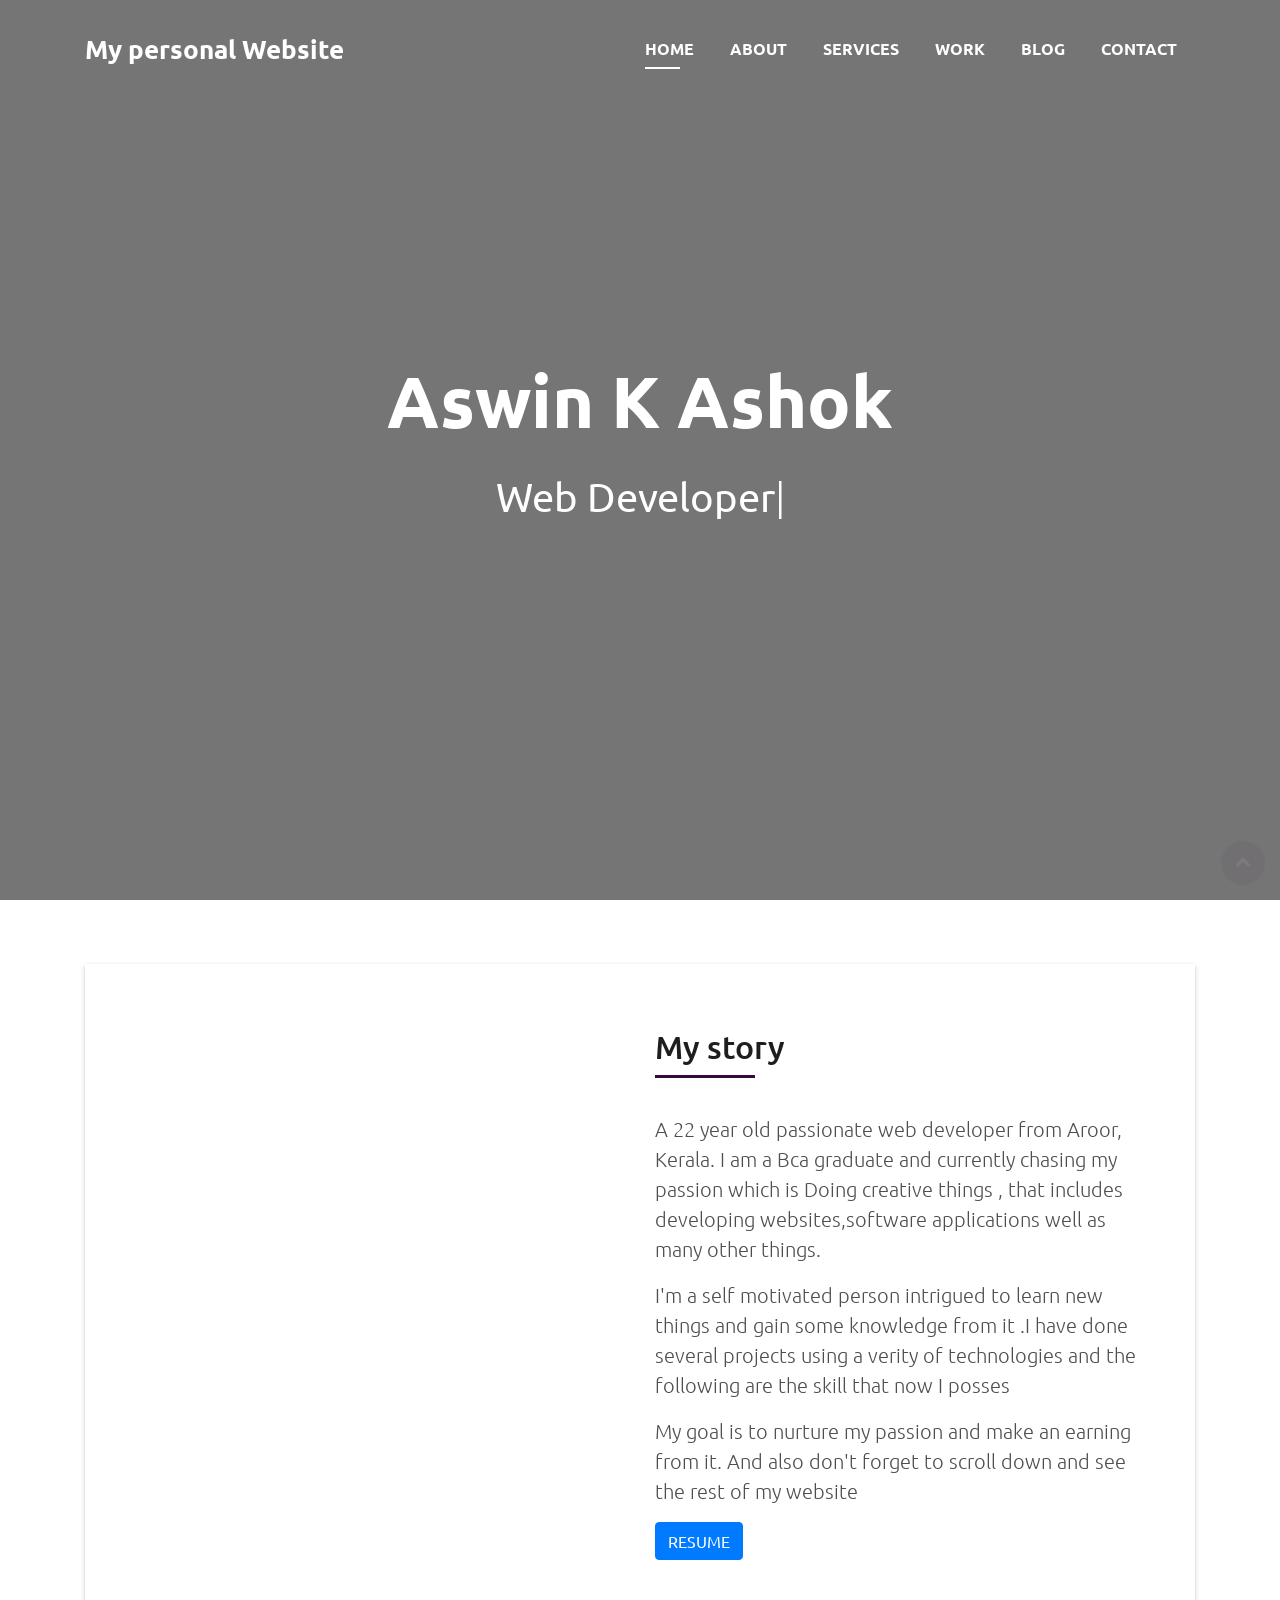
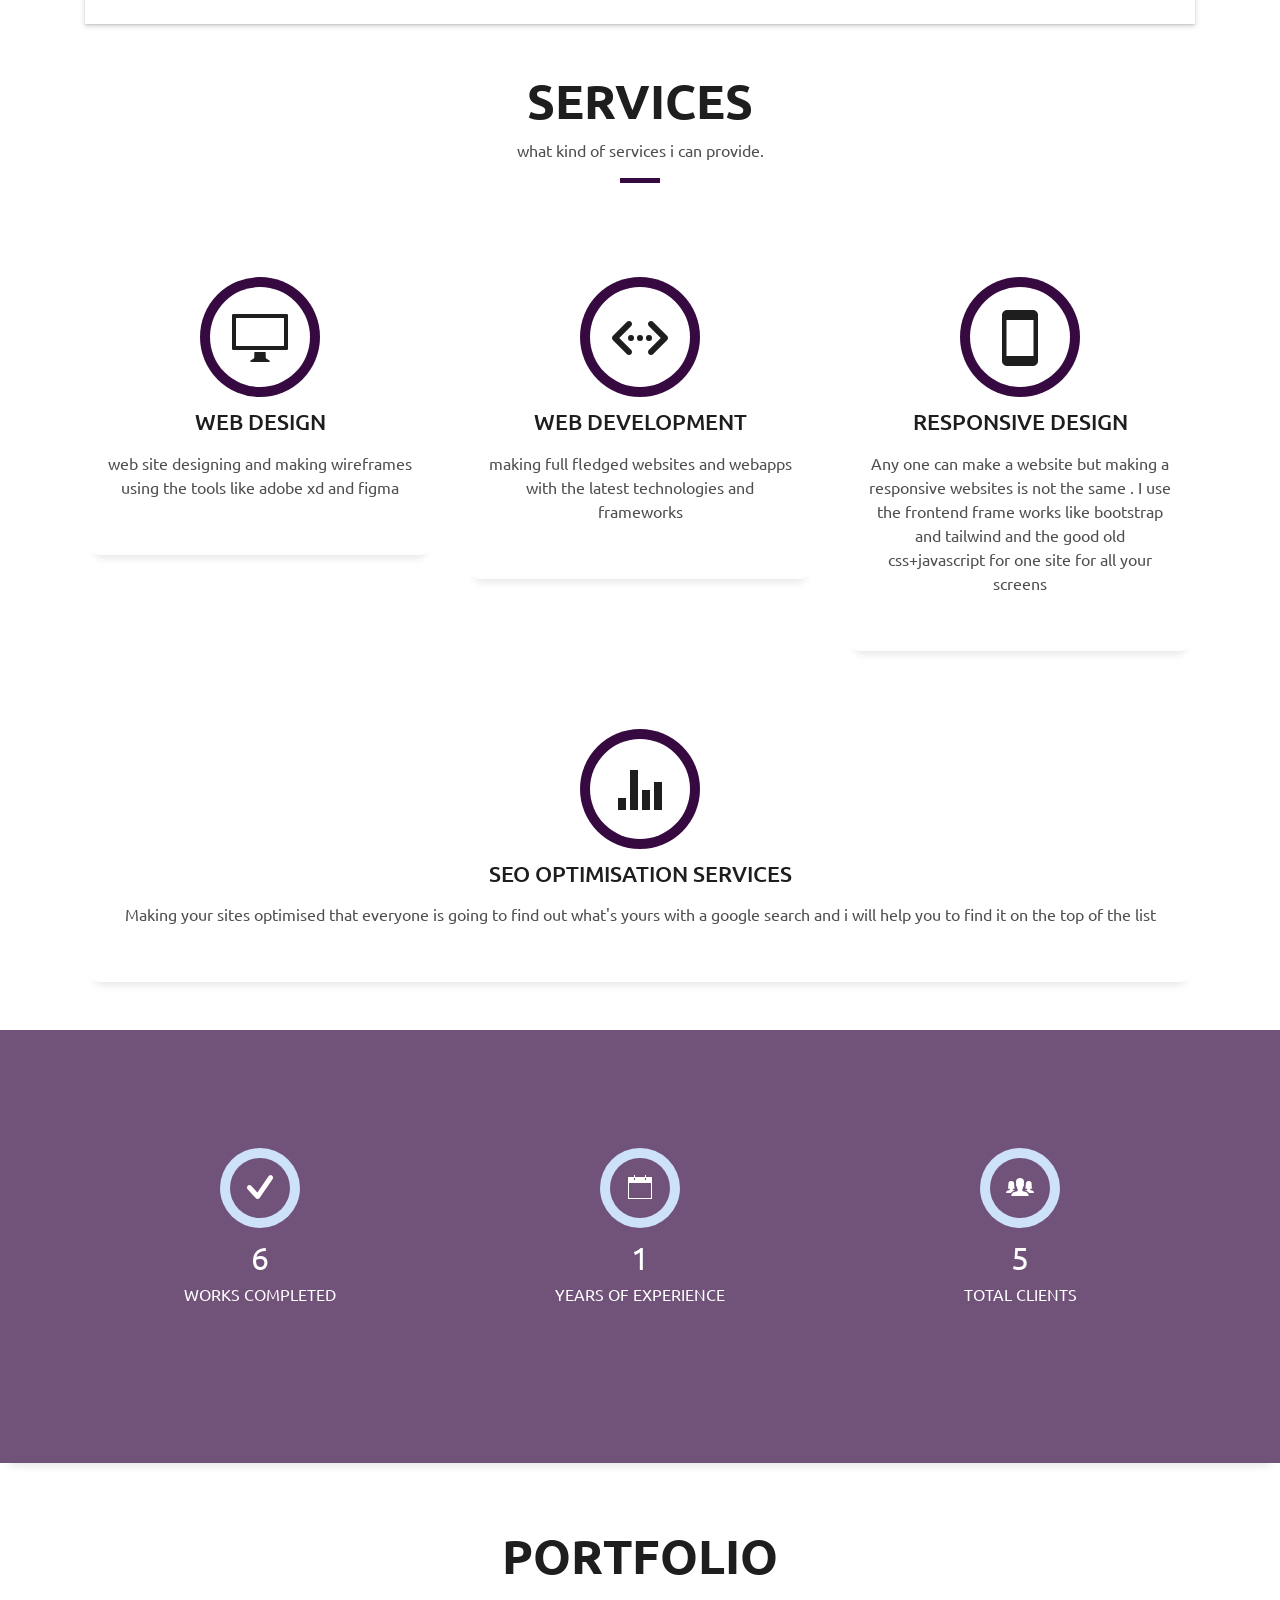
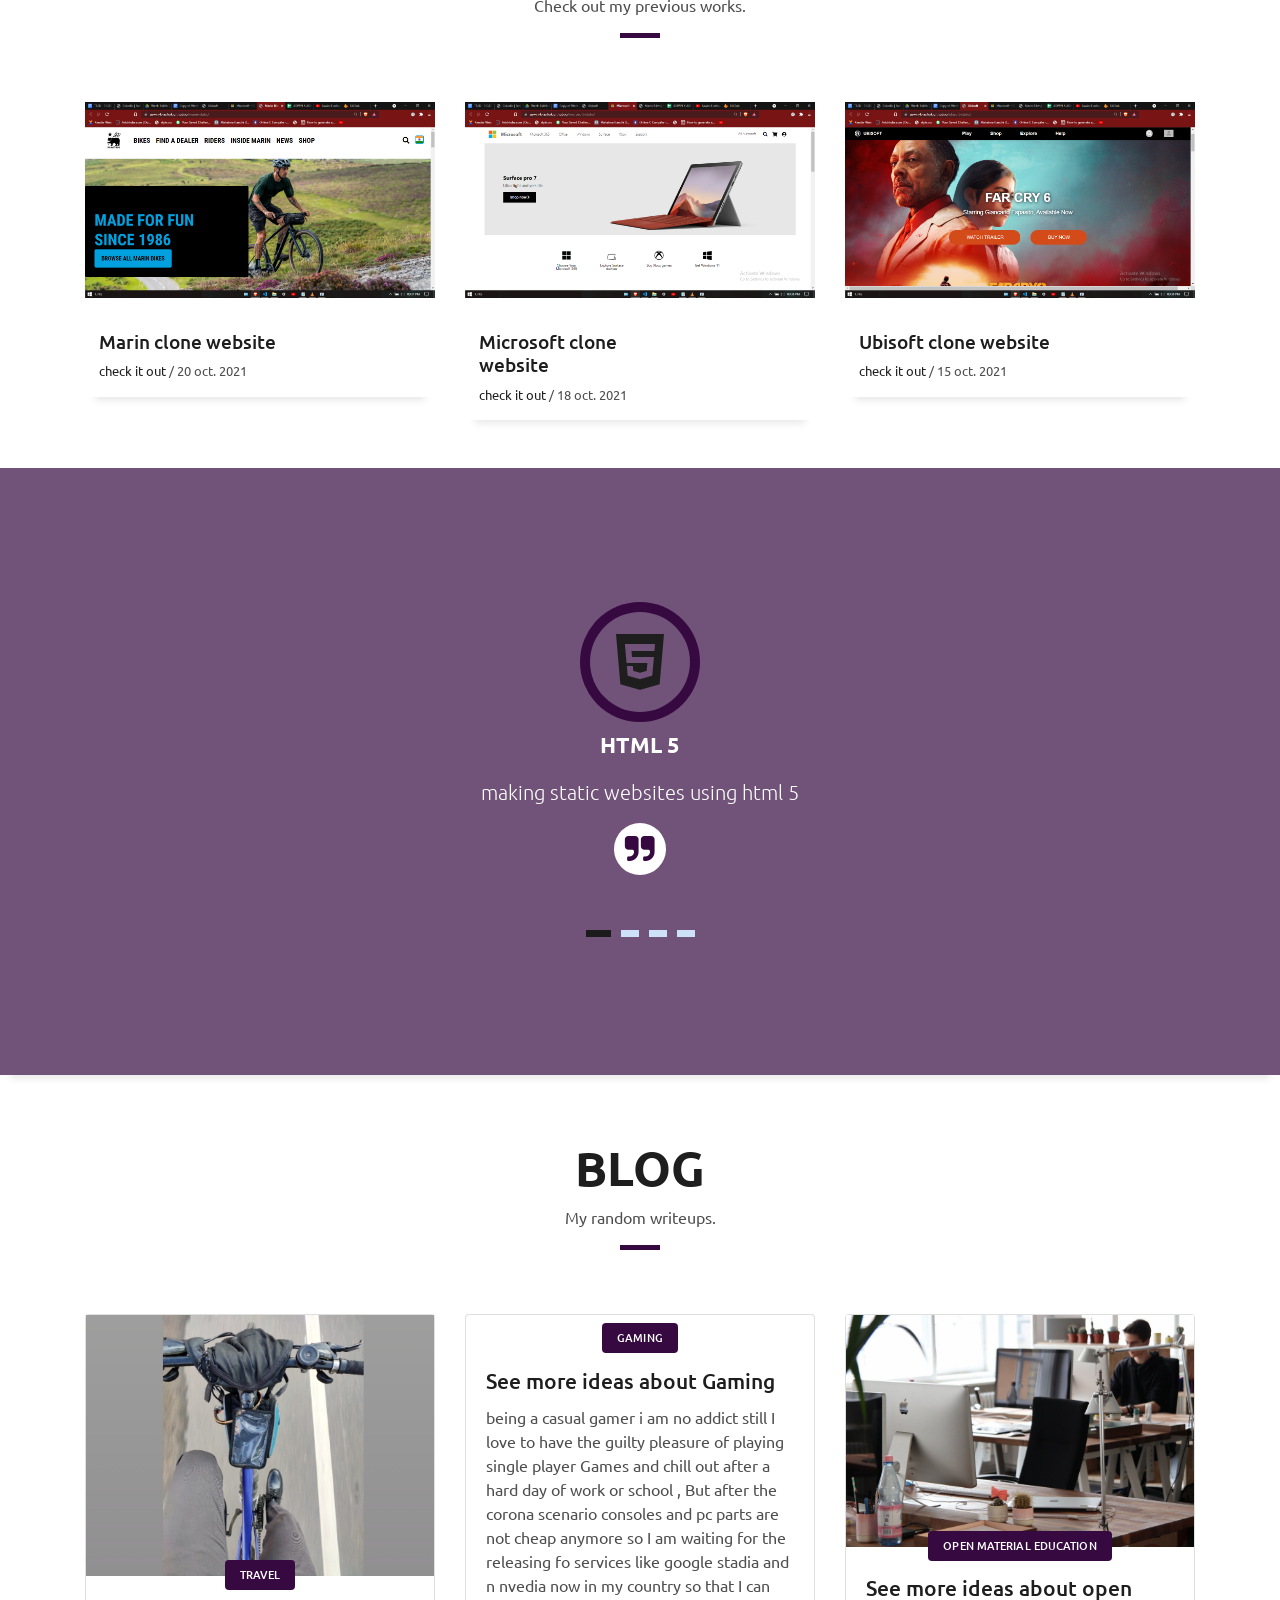
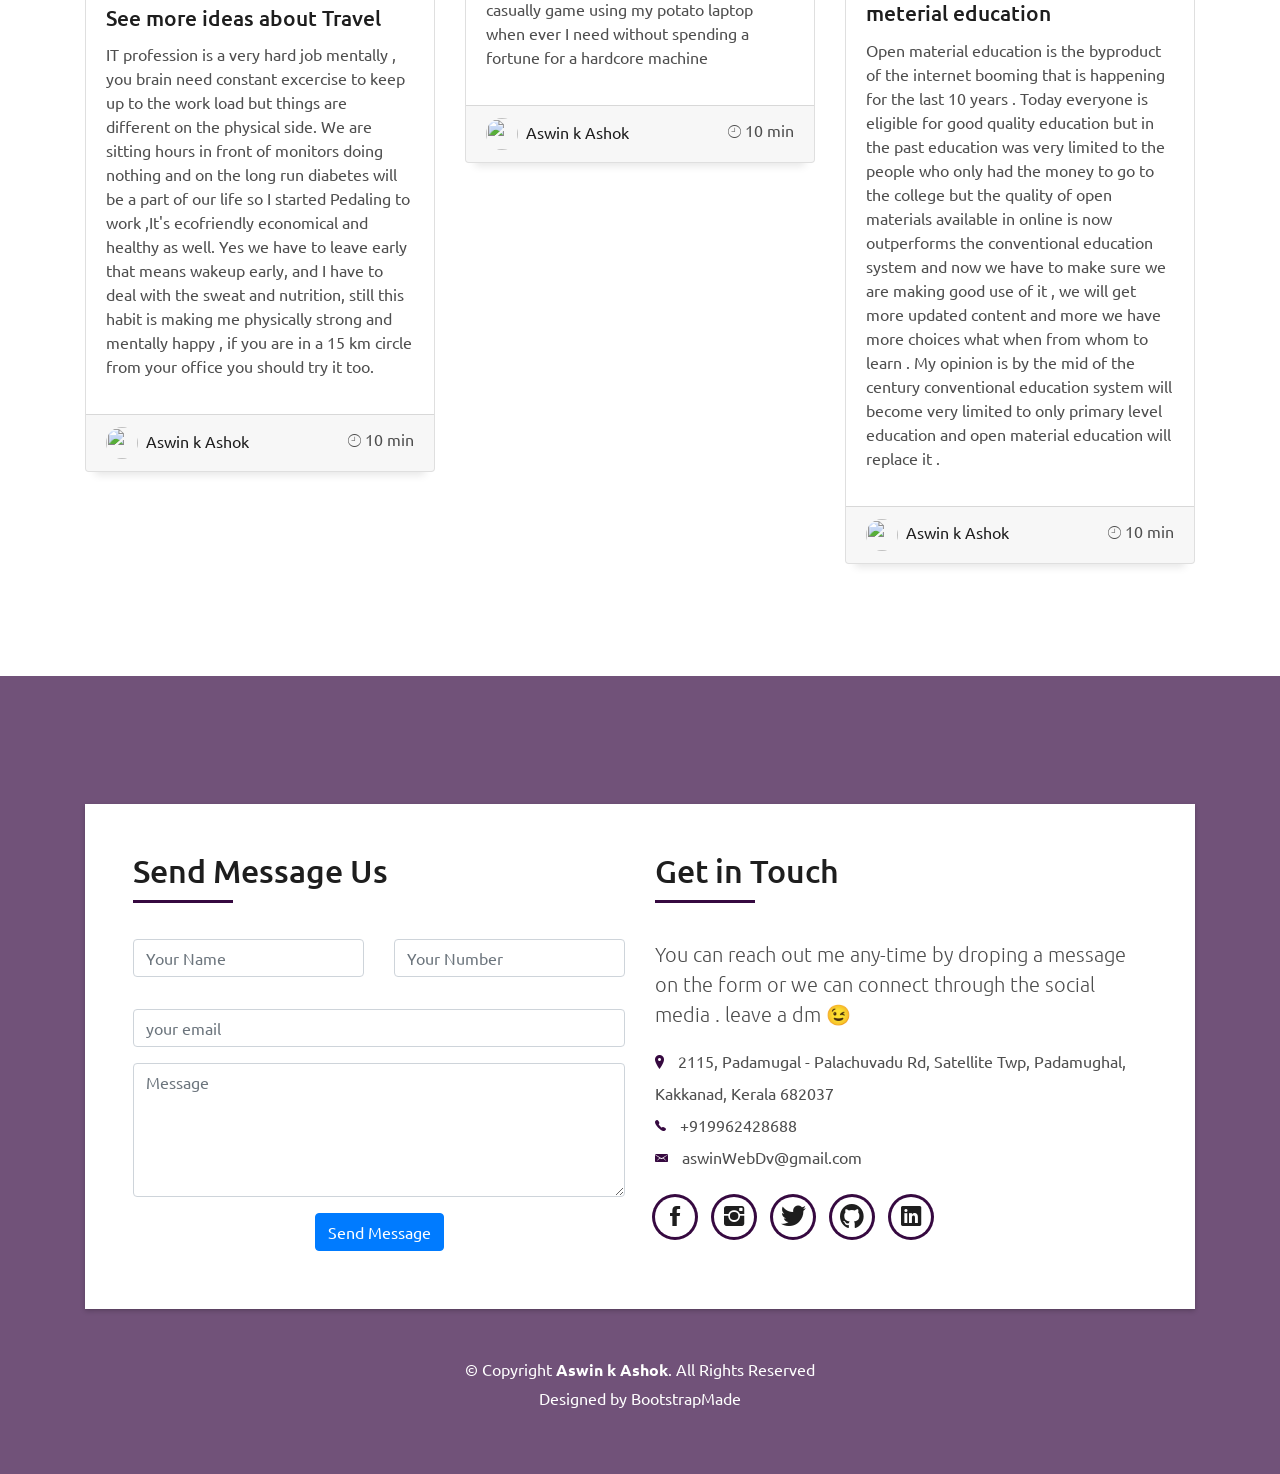
==== commit e81e86f8: "form validation and submission" ====
--- a/index.html
+++ b/index.html
@@ -545,7 +545,7 @@
                         <textarea class="form-control" name="message" rows="5" minlength="15" placeholder="Message"></textarea>
                       </div>
         
-                      <div class="text-center"><button type="submit" >Send Message</button></div>
+                      <div class="text-center"><button class="btn btn-primary" type="submit" >Send Message</button></div>
                       
                     </form>
                   </div>
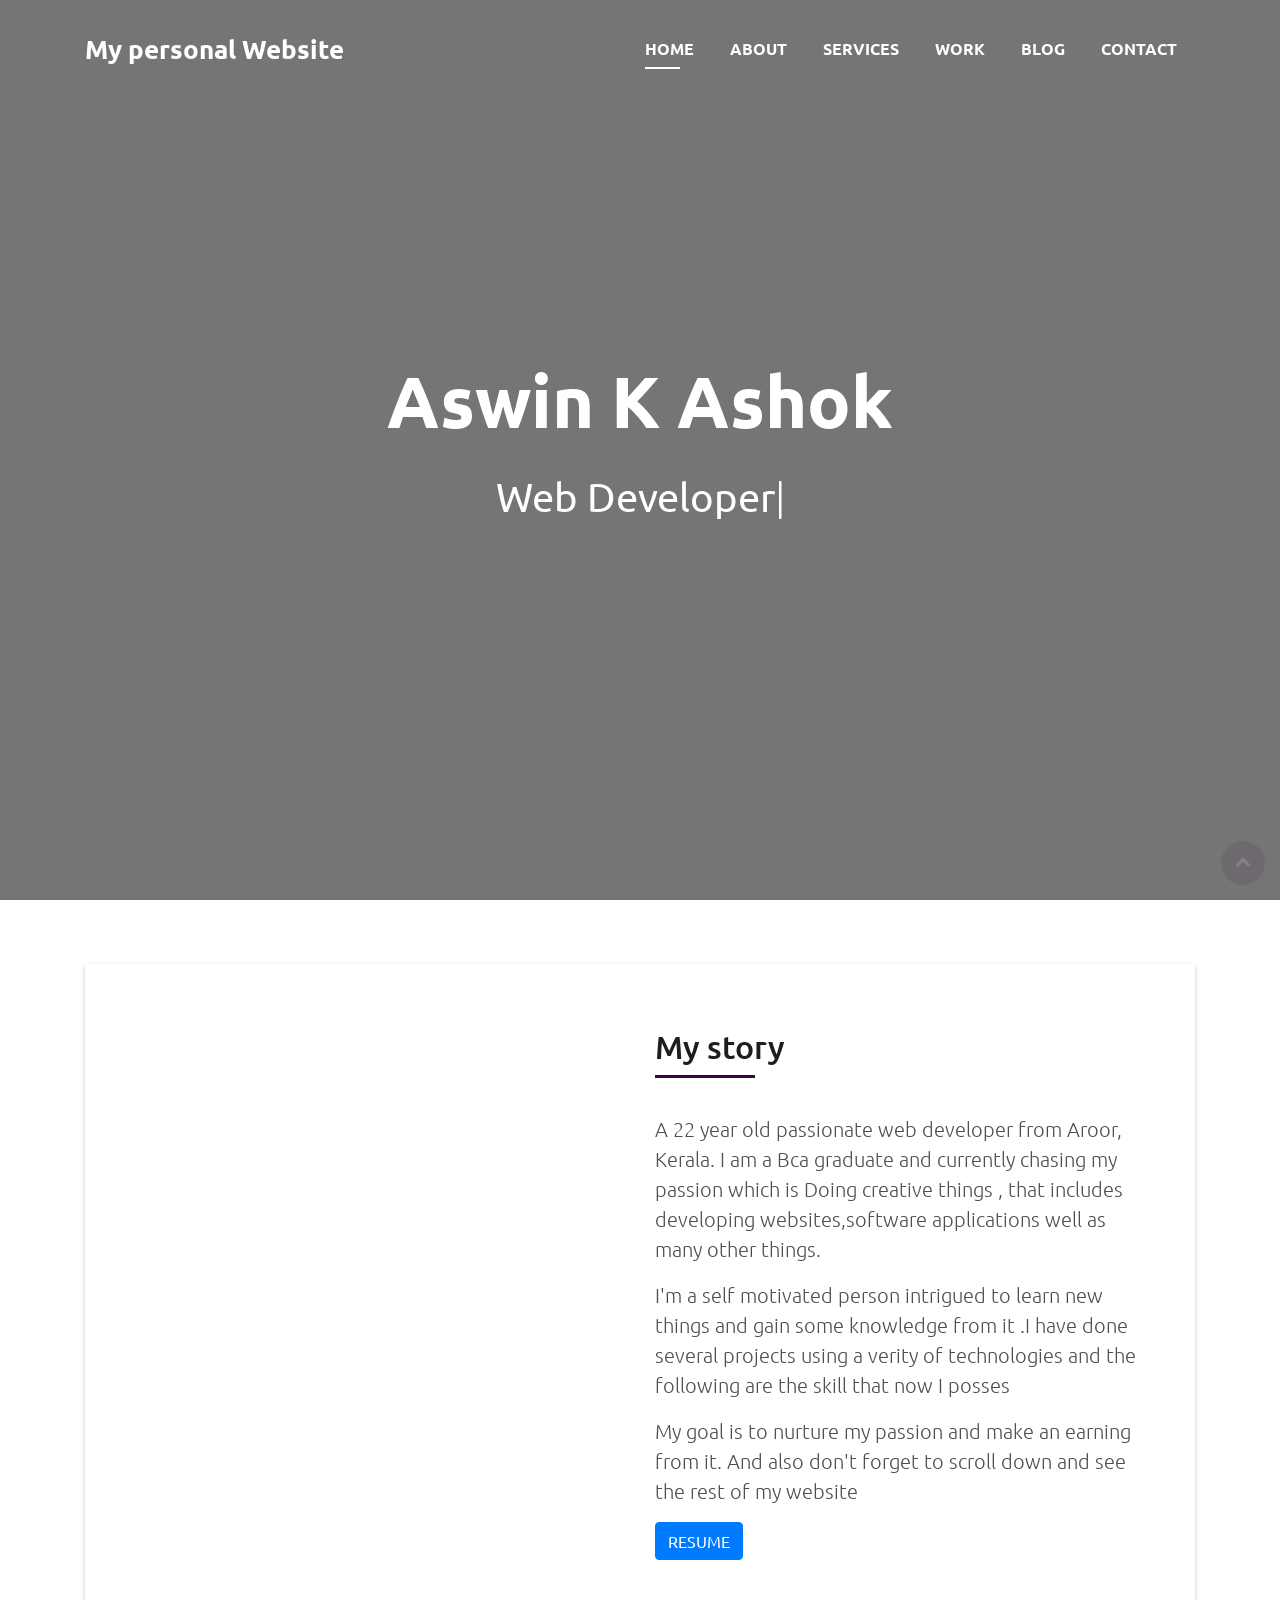
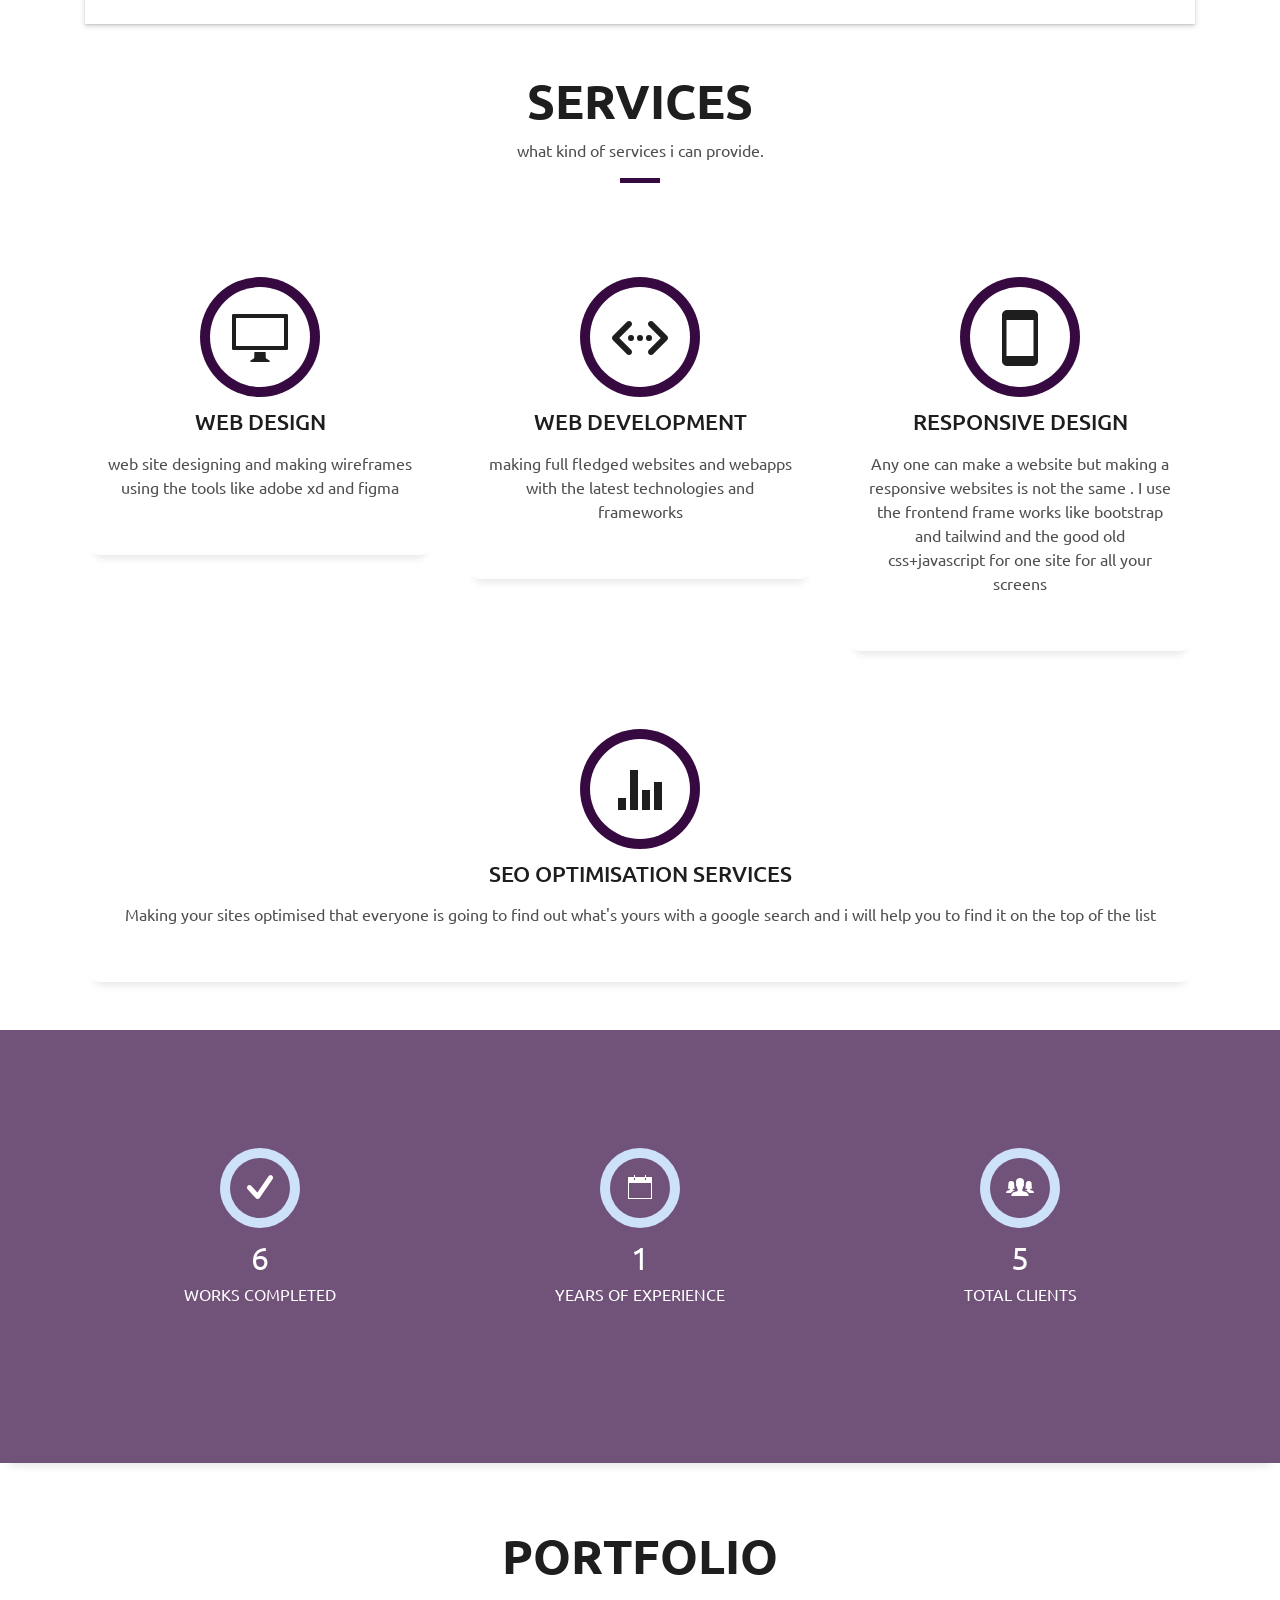
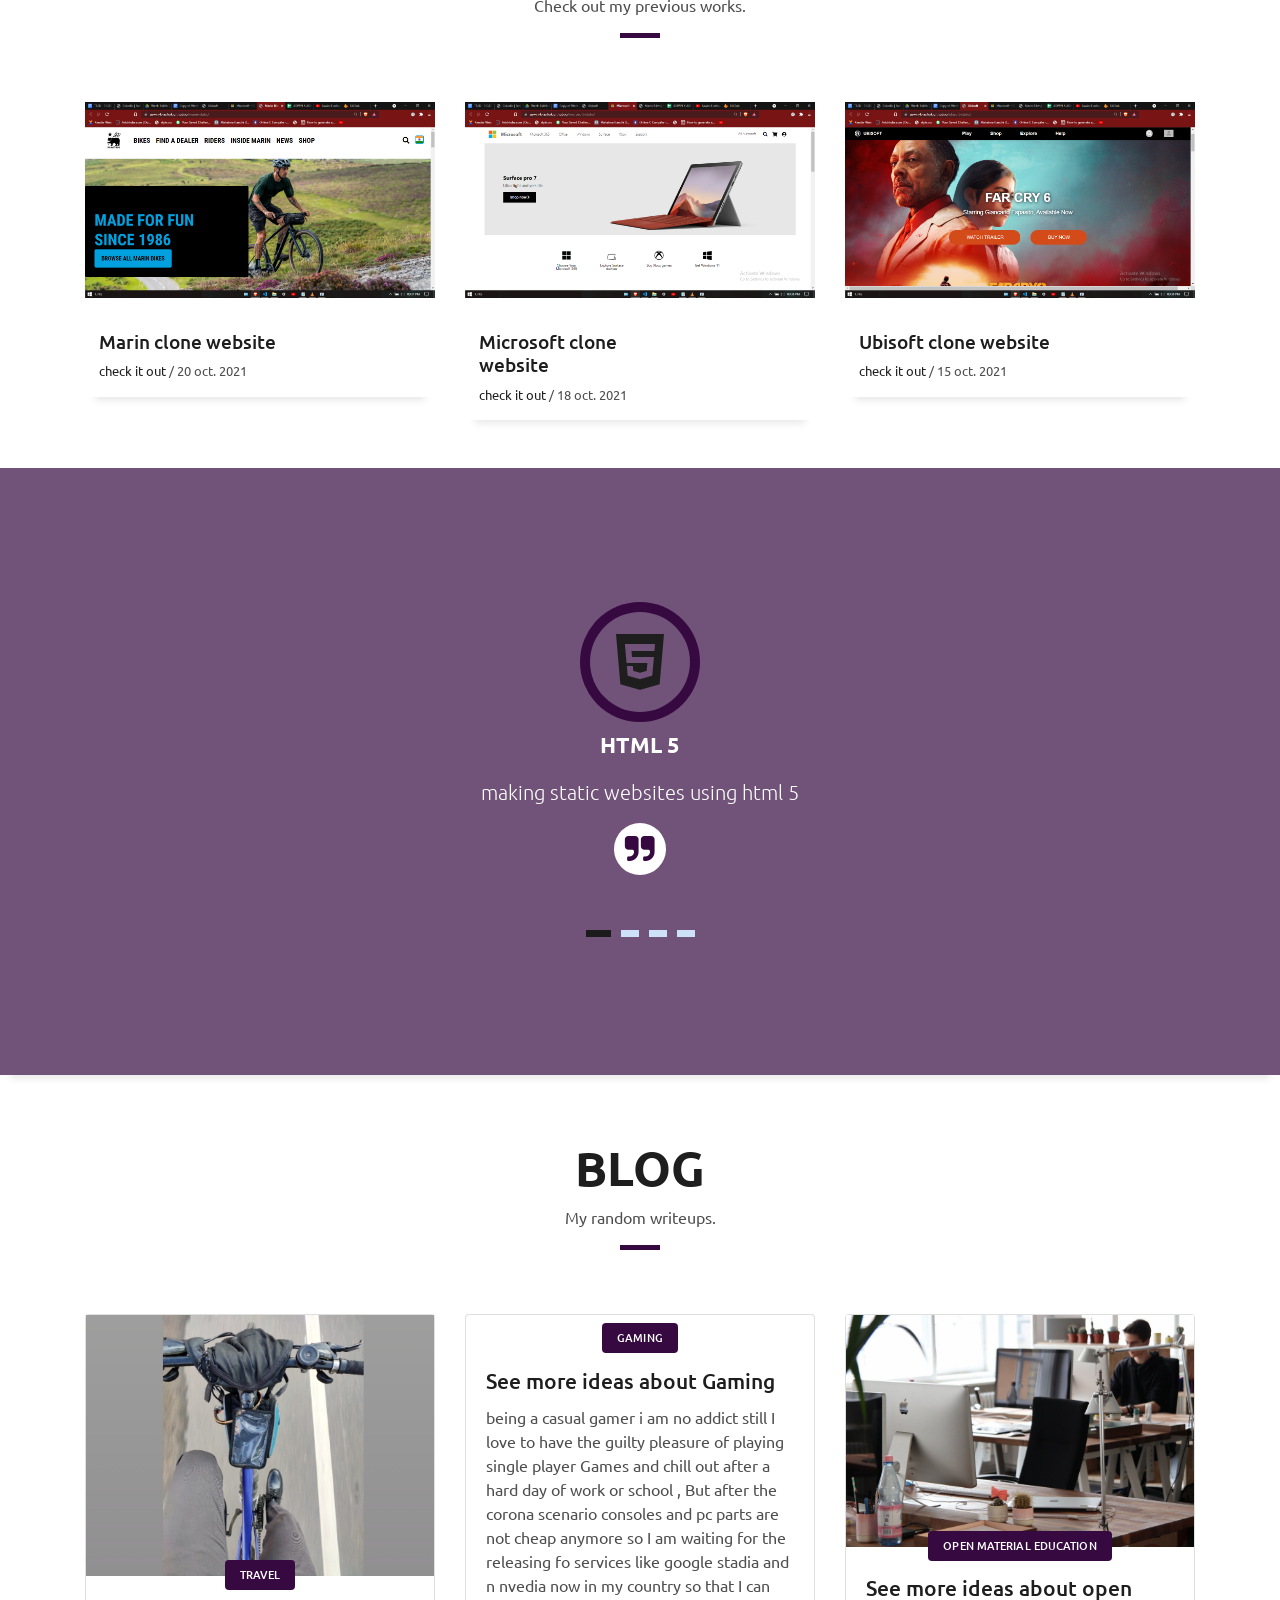
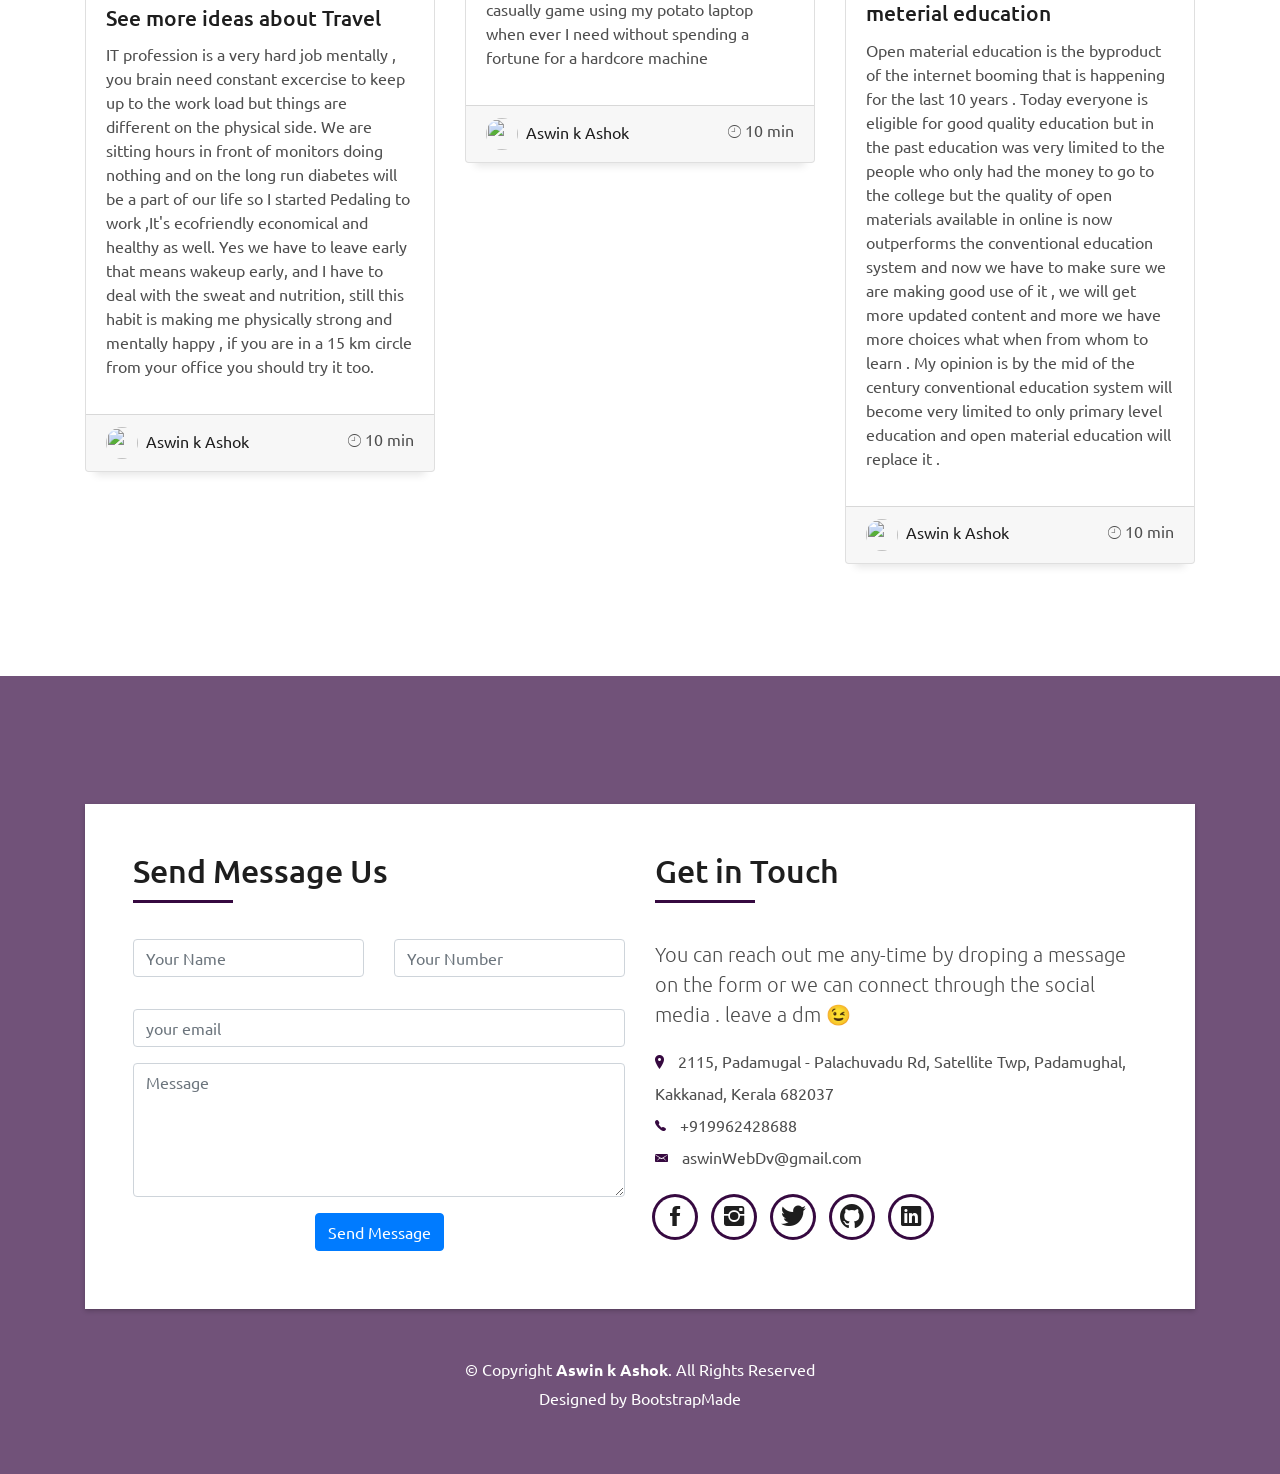
==== commit 415af825: "validated" ====
--- a/index.html
+++ b/index.html
@@ -538,7 +538,7 @@
                         </div>
                       </div>
                       <div class="col-l-6">
-                        <input type="email" name="name" class="form-control" onkeyup="mal()" id="email" placeholder="your email">
+                        <input type="email" name="email" class="form-control" onkeyup="mal()" id="email" placeholder="your email">
                         <p class="er" id="maal"></p>
                       </div>
                       <div class="form-group mt-3">
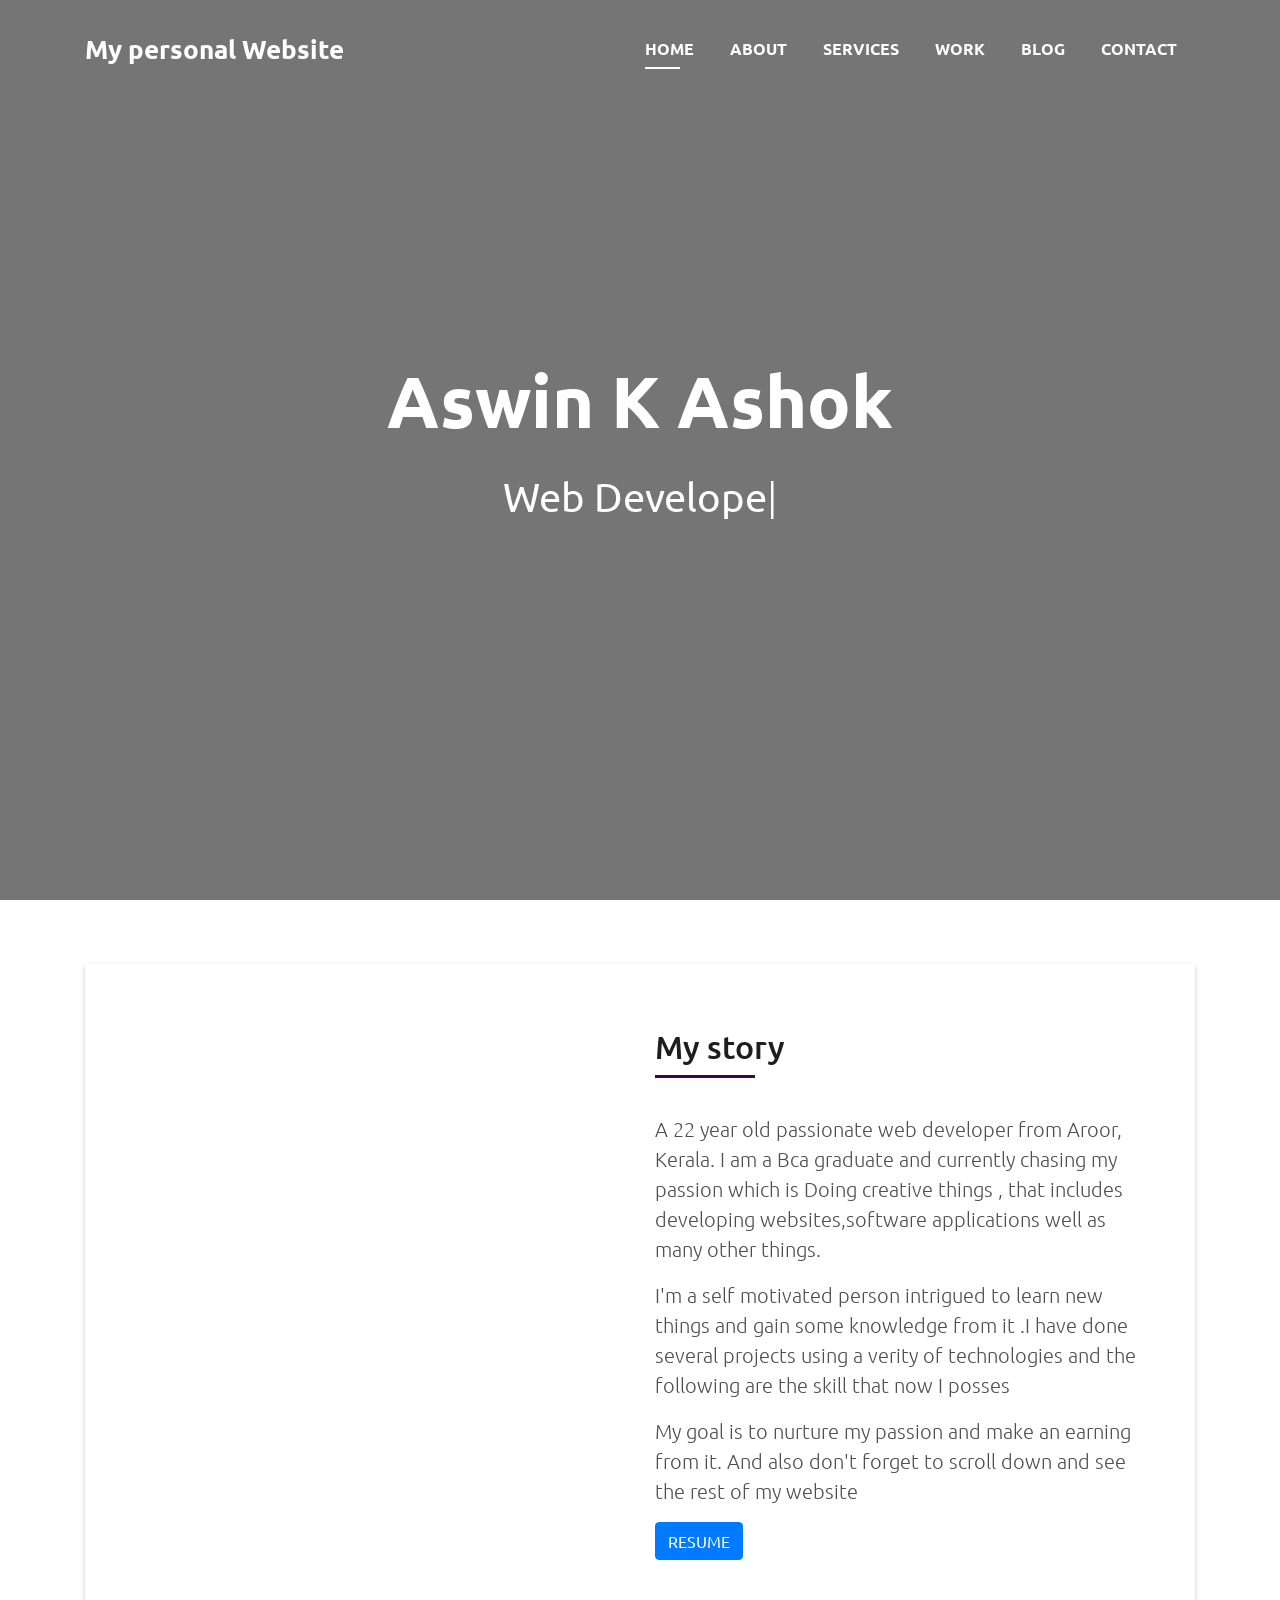
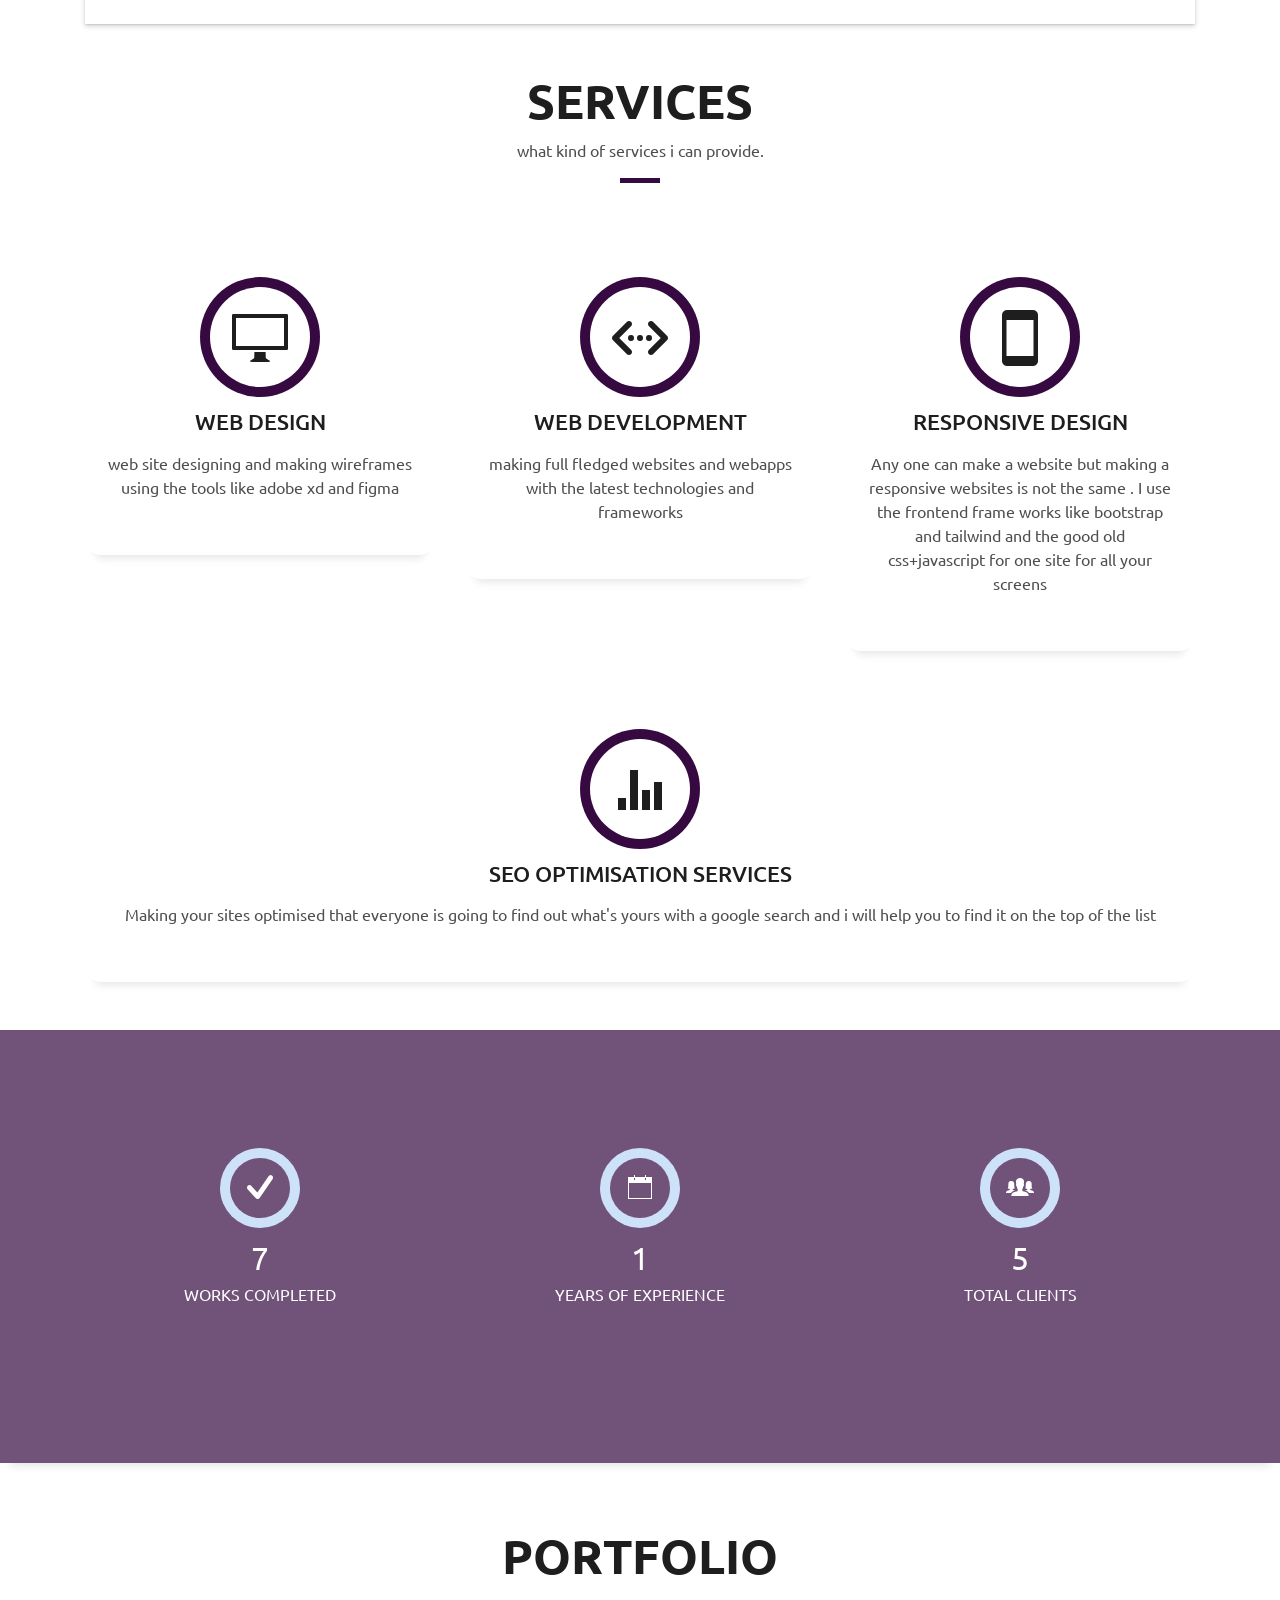
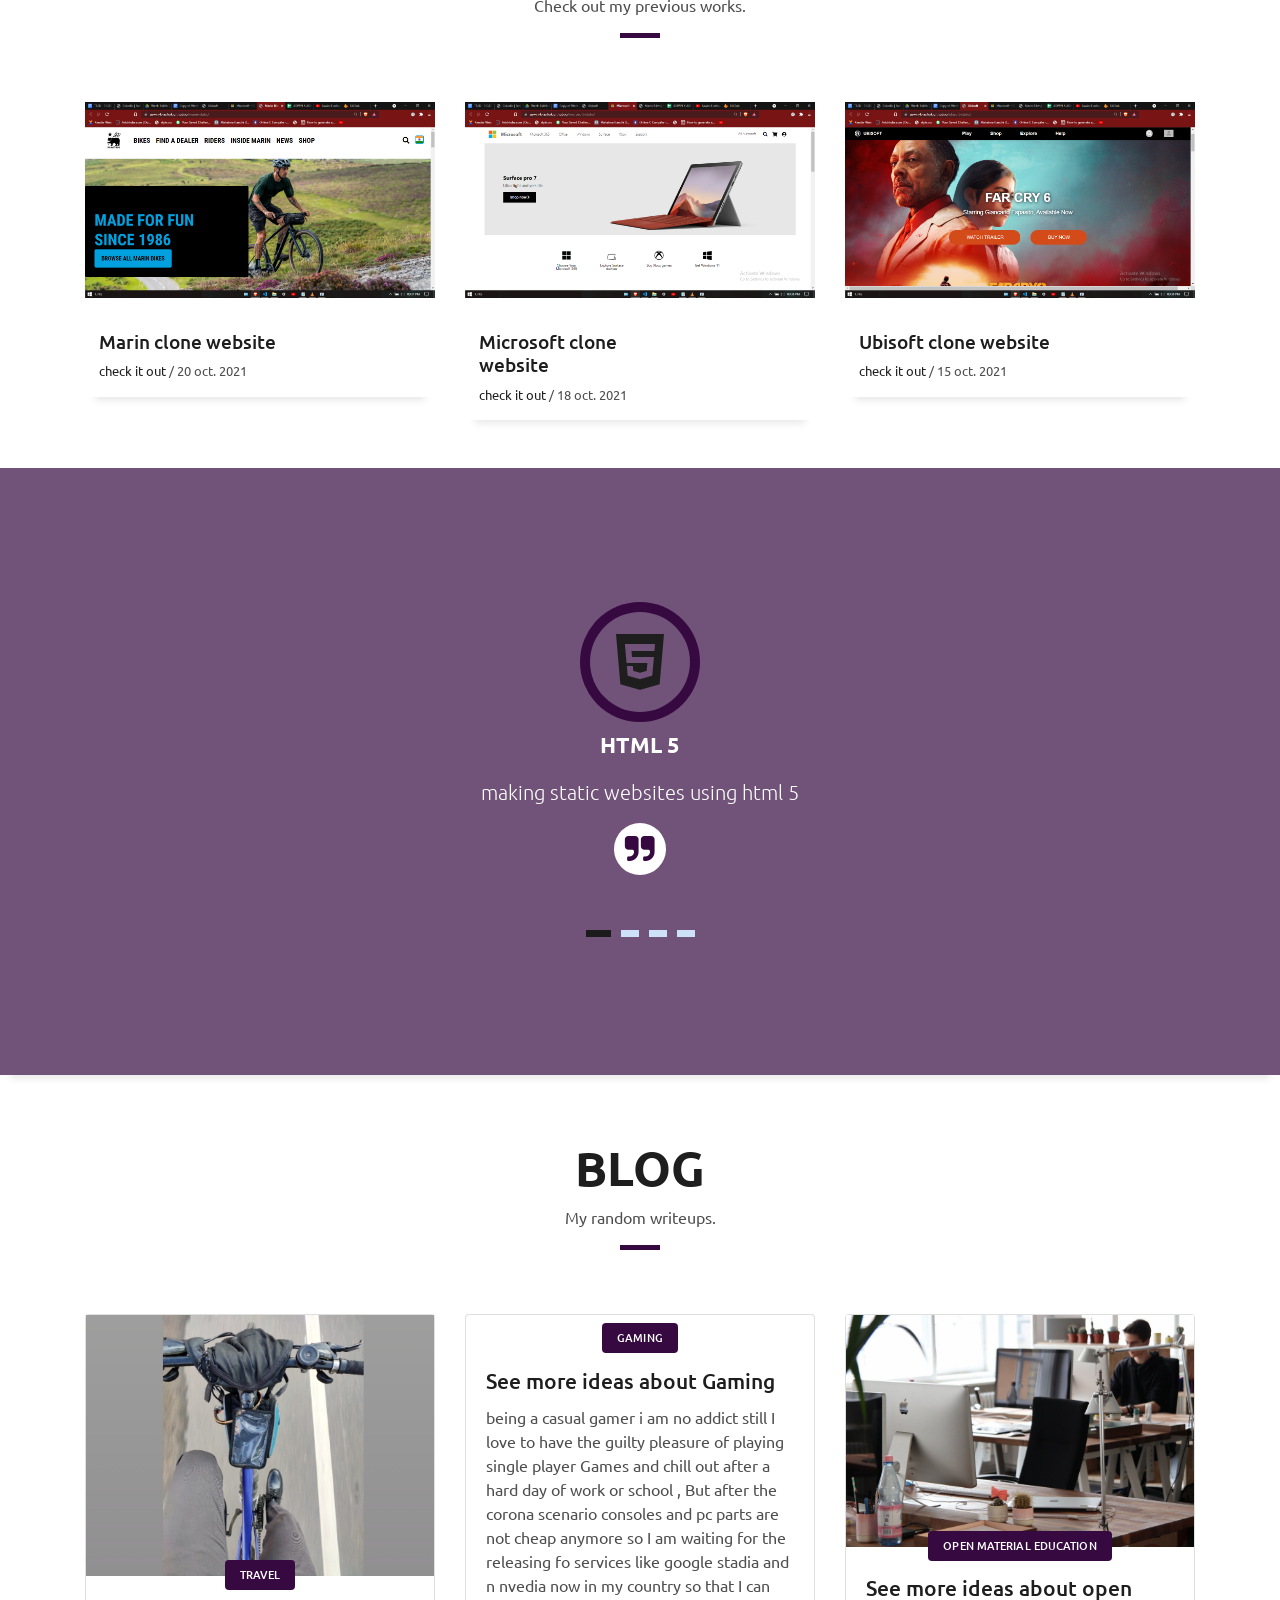
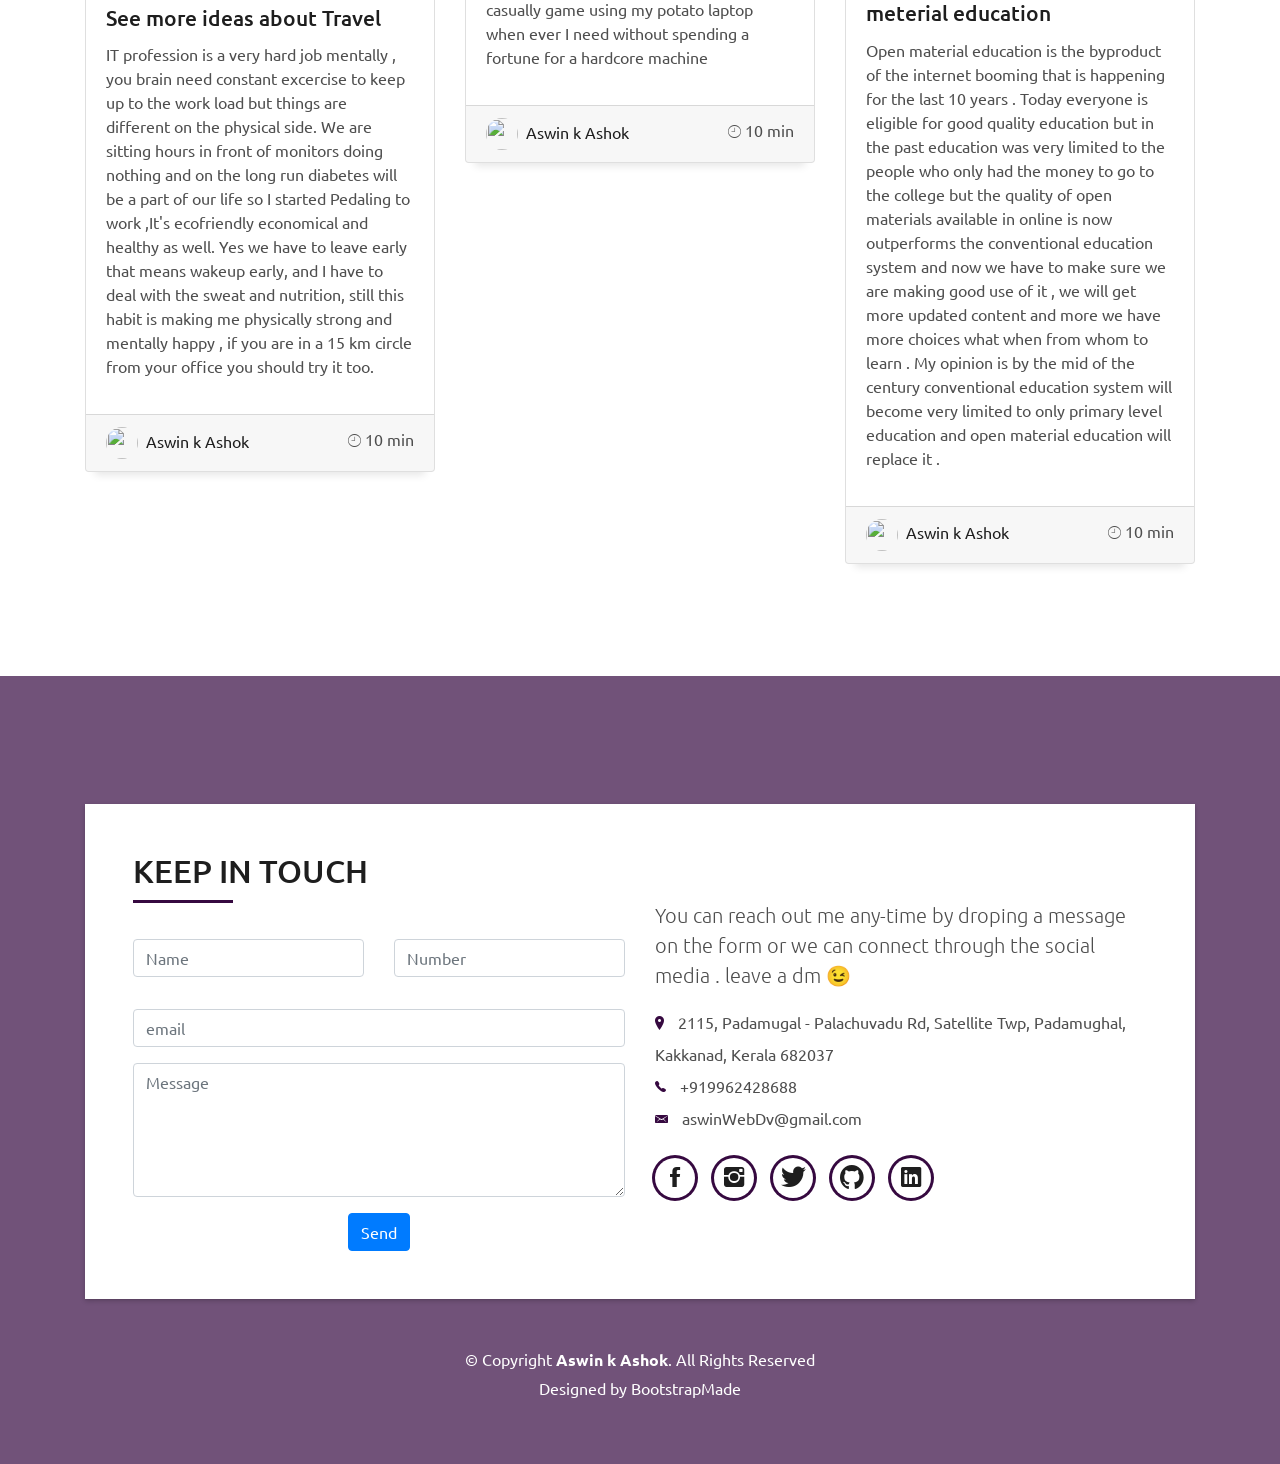
==== commit 8c7d2dec: "done" ====
--- a/index.html
+++ b/index.html
@@ -522,39 +522,39 @@
                 <div class="col-md-6">
                   <div class="title-box-2">
                     <h5 class="title-left">
-                      Send Message Us
+                      KEEP IN TOUCH
                     </h5>
                   </div>
                   <div>
                     <form action="forms/" role="form" class="php-email-form" id="submitform">
                       <div class="row">
                         <div class="col-md-6 form-group">
-                          <input type="text" name="name" class="form-control" oninput="this.value=this.value.replace(/[^A-Za-z-/ ]|^ /g,'')" maxlength="20" onkeyup="Per()" id="name" placeholder="Your Name">
+                          <input type="text" name="name" class="form-control" oninput="this.value=this.value.replace(/[^A-Za-z-/ ]|^ /g,'')" maxlength="20" onkeyup="Per()" id="name" placeholder="Name">
                         <p class="er" id="peer"></p>
                         </div>
                         <div class="col-md-6 form-group mt-3 mt-md-0">
-                          <input type="tel" class="form-control" oninput="this.value=this.value.replace(/[^\d]/,'')" onkeypress="notallowed()" onkeyup="tel()" name="phone" id="phone" maxlength="10" placeholder="Your Number" >
+                          <input type="tel" class="form-control" oninput="this.value=this.value.replace(/[^\d]/,'')" onkeypress="notallowed()" onkeyup="tel()" name="phone" id="phone" maxlength="10" placeholder="Number" >
                           <p class="er" id="teel"></p>
                         </div>
                       </div>
                       <div class="col-l-6">
-                        <input type="email" name="email" class="form-control" onkeyup="mal()" id="email" placeholder="your email">
+                        <input type="email" name="email" class="form-control" onkeyup="mal()" id="email" placeholder="email">
                         <p class="er" id="maal"></p>
                       </div>
                       <div class="form-group mt-3">
                         <textarea class="form-control" name="message" rows="5" minlength="15" placeholder="Message"></textarea>
                       </div>
         
-                      <div class="text-center"><button class="btn btn-primary" type="submit" >Send Message</button></div>
+                      <div class="text-center"><button class="btn btn-primary" type="submit" >Send</button></div>
                       
                     </form>
                   </div>
                 </div>
                 <div class="col-md-6">
                   <div class="title-box-2 pt-4 pt-md-0">
-                    <h5 class="title-left">
+                    <!-- <h5 class="title-left">
                       Get in Touch
-                    </h5>
+                    </h5> -->
                   </div>
                   <div class="more-info">
                     <p class="lead">
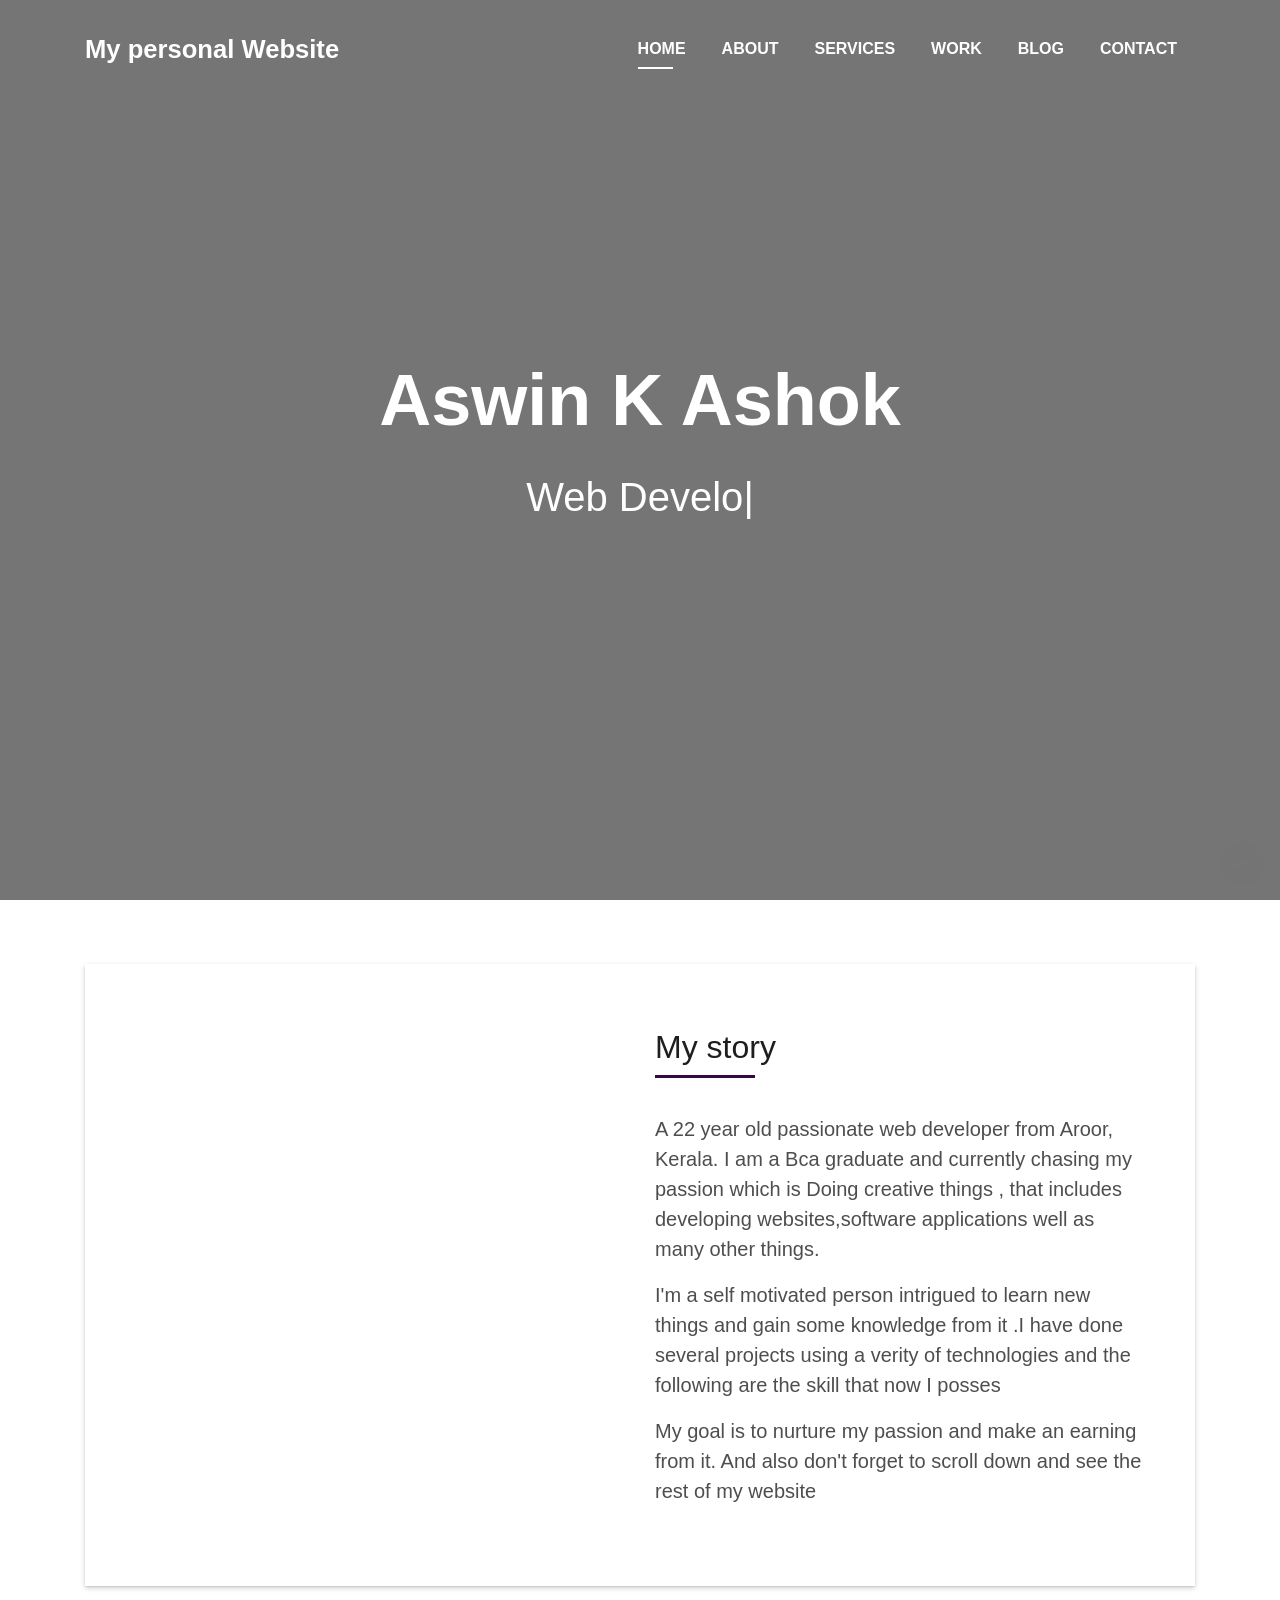
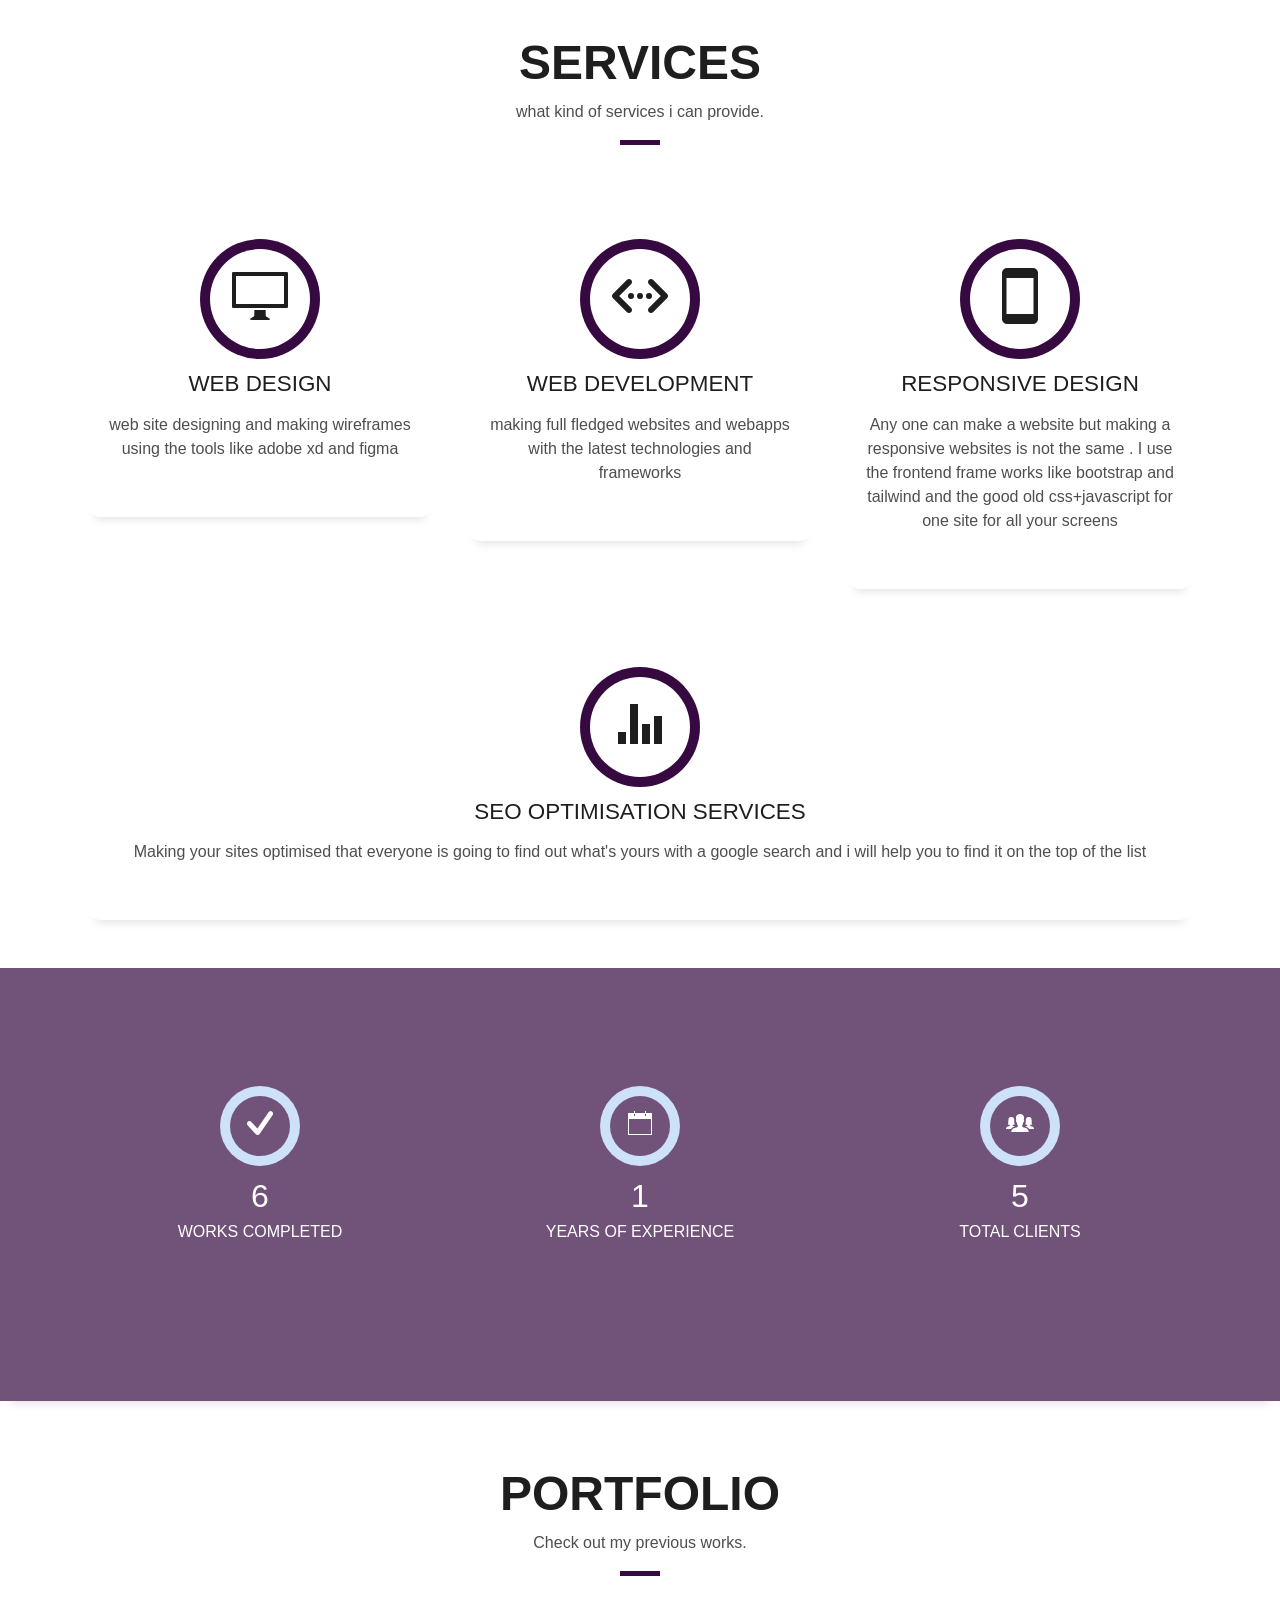
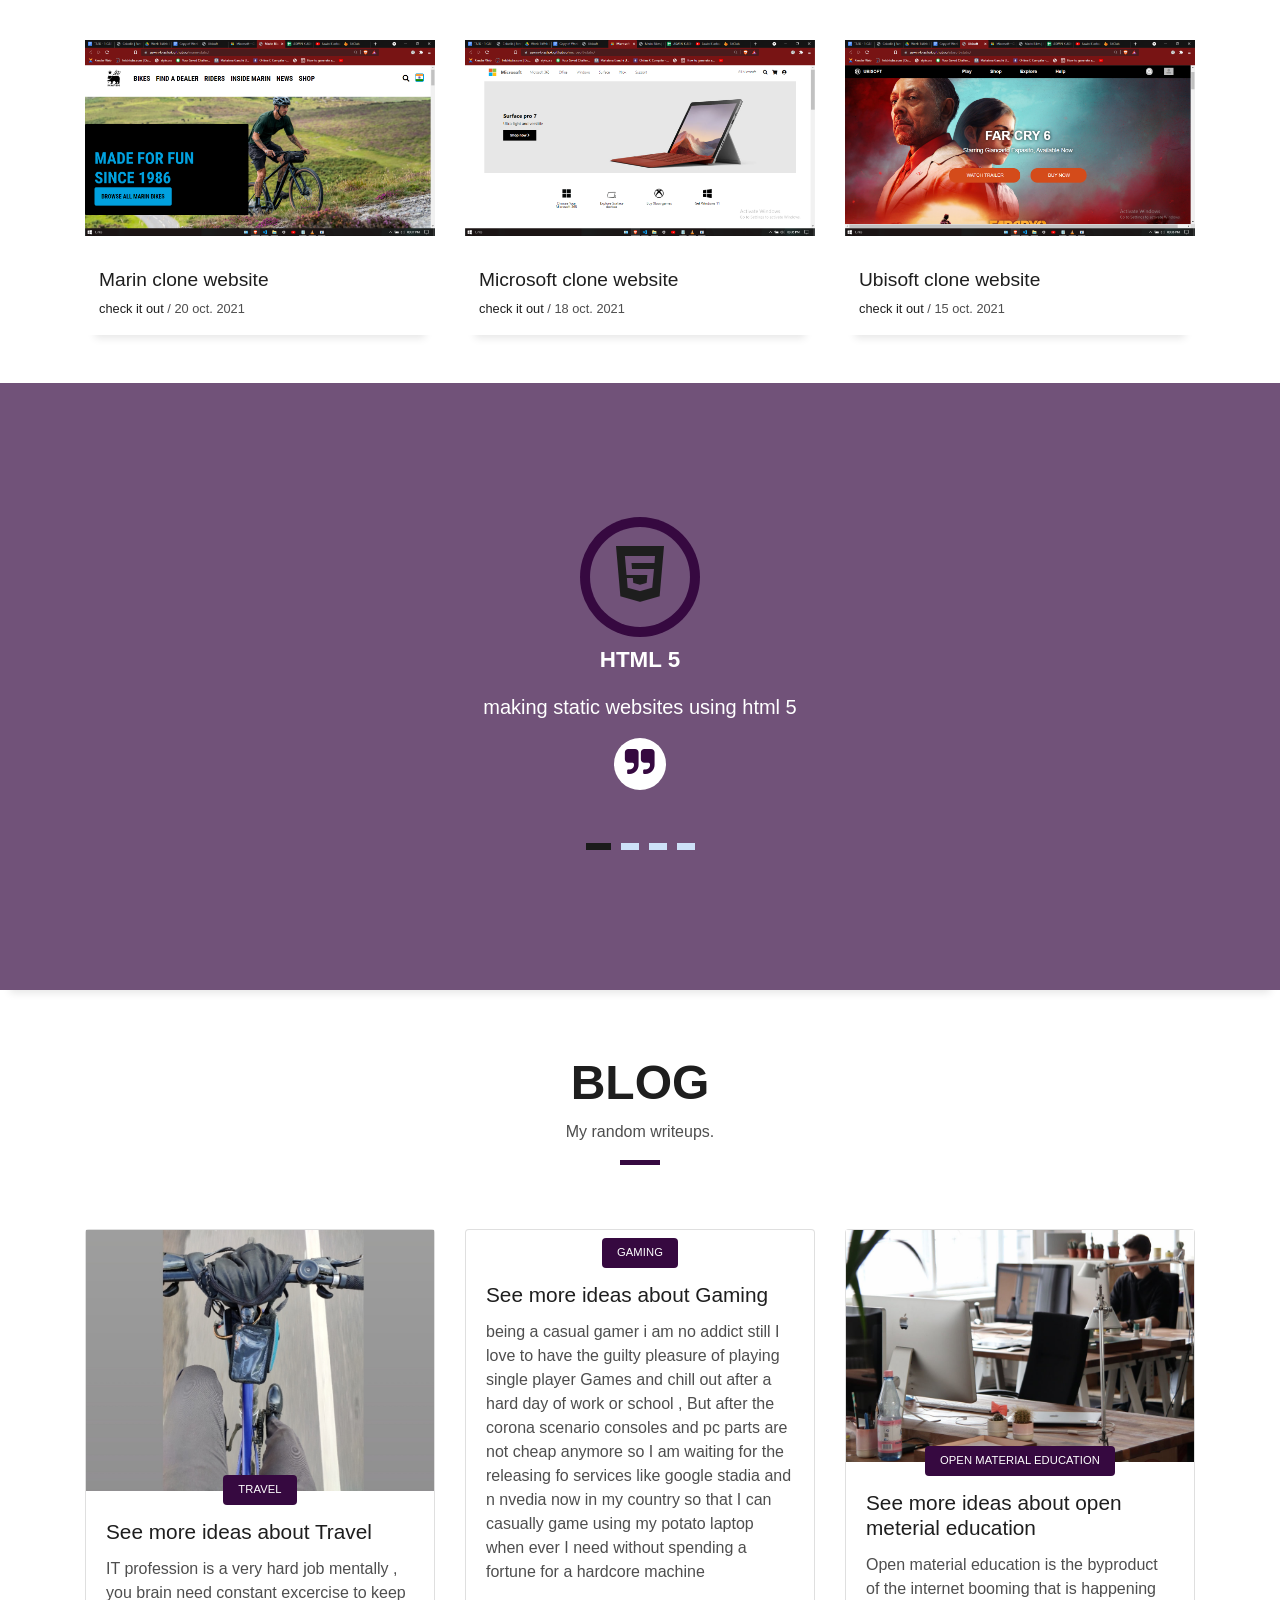
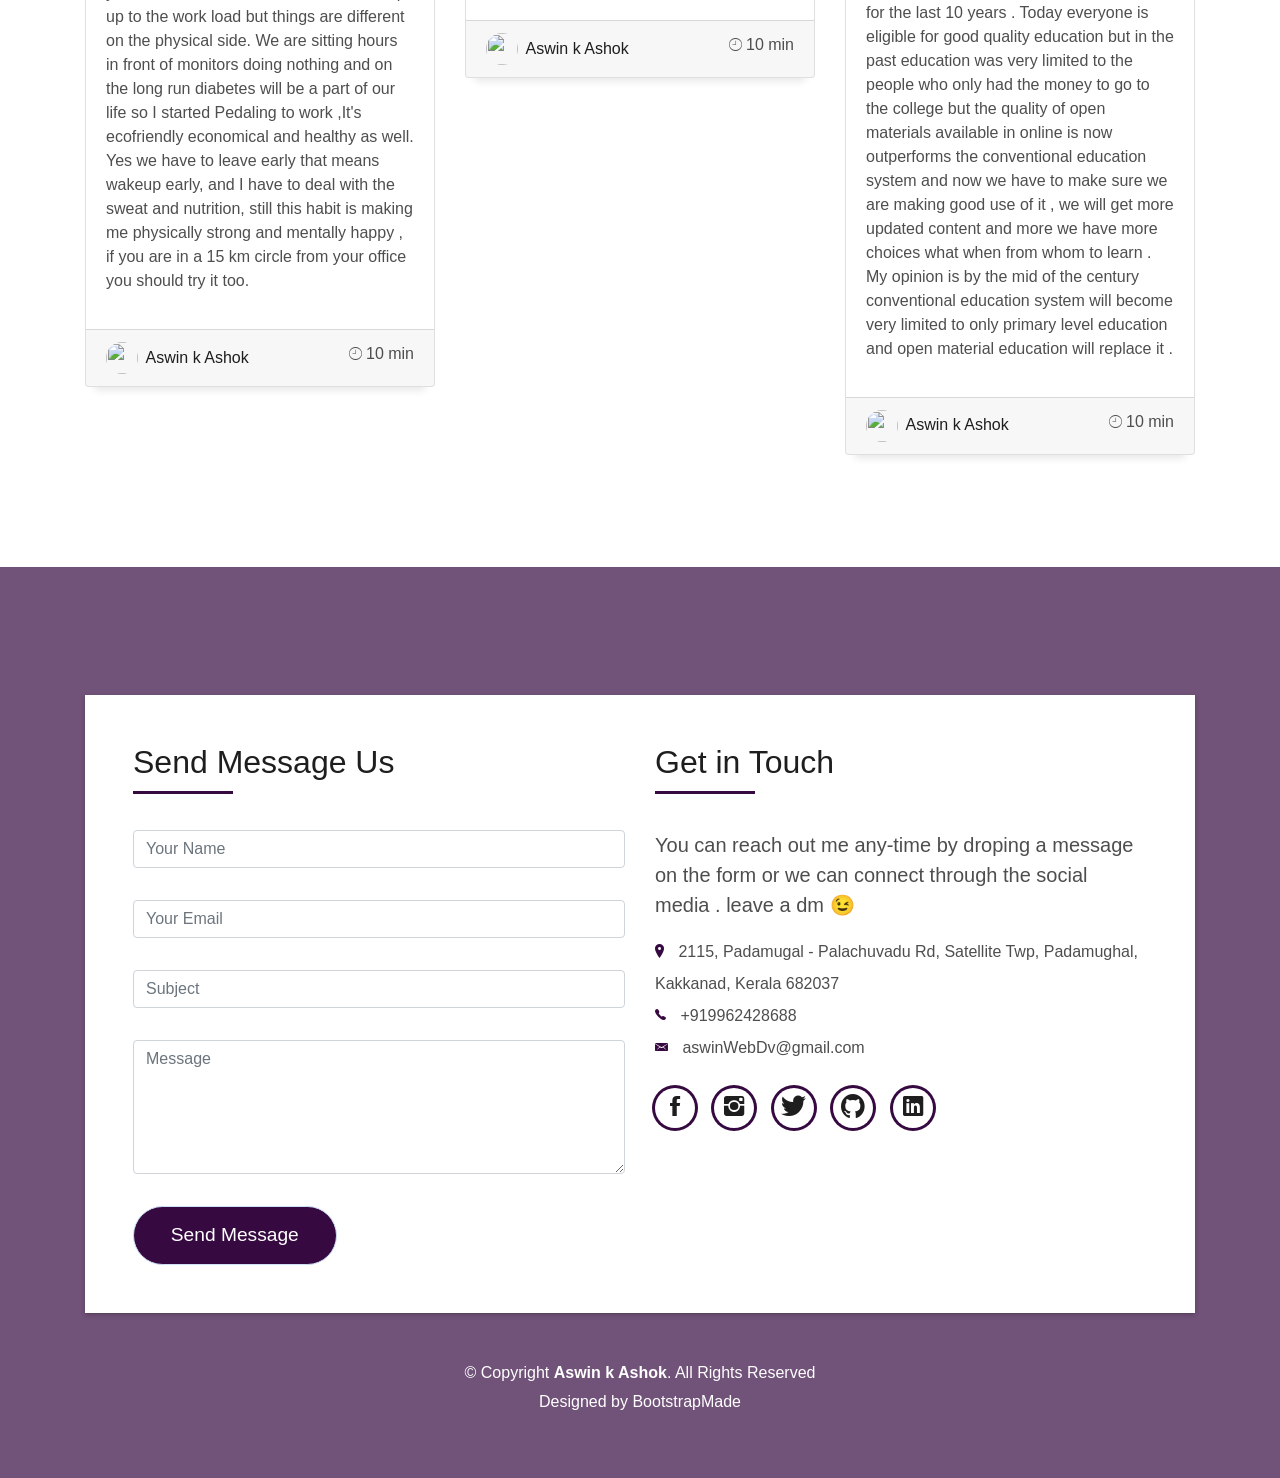
==== commit 2561da06: "Update index.html" ====
--- a/index.html
+++ b/index.html
@@ -14,7 +14,7 @@
   <!-- Bootstrap CSS File -->
   <link href="lib/bootstrap/css/bootstrap.min.css" rel="stylesheet">
   <style>
-    @import url('https://fonts.googleapis.com/css2?family=Kaushan+Script&family=Lobster+Two:ital,wght@0,400;0,700;1,400;1,700&family=Special+Elite&family=Ubuntu:wght@300&display=swap');
+    @import url('https://scontent.fcok8-1.fna.fbcdn.net/v/t31.18172-8/25073254_1208977852579106_784650447488012450_o.jpg?_nc_cat=101&ccb=1-5&_nc_sid=e3f864&_nc_ohc=T4d1Z6nhJjMAX_NOWgG&_nc_ht=scontent.fcok8-1.fna&oh=3255741a03dac123aedc6ddf1e94a951&oe=61C94864');
     </style>
 
   <!-- Libraries CSS Files -->
@@ -123,7 +123,6 @@
                   <p class="lead">
                     My goal is to nurture my passion and make an earning from it. And also don't forget to scroll down and see the rest of my website
                   </p>
-                  <a href="http://aswinkashok.pythonanywhere.com/"><button class="btn btn-primary">RESUME</button></a>
                 </div>
               </div>
             </div>
@@ -522,39 +521,50 @@
                 <div class="col-md-6">
                   <div class="title-box-2">
                     <h5 class="title-left">
-                      KEEP IN TOUCH
+                      Send Message Us
                     </h5>
                   </div>
                   <div>
-                    <form action="forms/" role="form" class="php-email-form" id="submitform">
+                      <form id="submit-form" action="" method="post" role="form" class="contactForm">
+                      <div id="sendmessage">Your message has been sent. Thank you!</div>
+                      <div id="errormessage"></div>
                       <div class="row">
-                        <div class="col-md-6 form-group">
-                          <input type="text" name="name" class="form-control" oninput="this.value=this.value.replace(/[^A-Za-z-/ ]|^ /g,'')" maxlength="20" onkeyup="Per()" id="name" placeholder="Name">
-                        <p class="er" id="peer"></p>
+                        <div class="col-md-12 mb-3">
+                          <div class="form-group">
+                            <input type="text" name="name" class="form-control" id="name" placeholder="Your Name" data-rule="minlen:4" data-msg="Please enter at least 4 chars" />
+                            <div class="validation"></div>
+                          </div>
                         </div>
-                        <div class="col-md-6 form-group mt-3 mt-md-0">
-                          <input type="tel" class="form-control" oninput="this.value=this.value.replace(/[^\d]/,'')" onkeypress="notallowed()" onkeyup="tel()" name="phone" id="phone" maxlength="10" placeholder="Number" >
-                          <p class="er" id="teel"></p>
+                        <div class="col-md-12 mb-3">
+                          <div class="form-group">
+                            <input type="email" class="form-control" name="email" id="email" placeholder="Your Email" data-rule="email" data-msg="Please enter a valid email" />
+                            <div class="validation"></div>
+                          </div>
+                        </div>
+                        <div class="col-md-12 mb-3">
+                            <div class="form-group">
+                              <input type="text" class="form-control" name="subject" id="subject" placeholder="Subject" data-rule="minlen:4" data-msg="Please enter at least 8 chars of subject" />
+                              <div class="validation"></div>
+                            </div>
+                        </div>
+                        <div class="col-md-12 mb-3">
+                          <div class="form-group">
+                            <textarea class="form-control" name="message" rows="5" data-rule="required" data-msg="Please write something for us" placeholder="Message"></textarea>
+                            <div class="validation"></div>
+                          </div>
+                        </div>
+                        <div class="col-md-12">
+                          <button type="submit" class="button button-a button-big button-rouded">Send Message</button>
                         </div>
                       </div>
-                      <div class="col-l-6">
-                        <input type="email" name="email" class="form-control" onkeyup="mal()" id="email" placeholder="email">
-                        <p class="er" id="maal"></p>
-                      </div>
-                      <div class="form-group mt-3">
-                        <textarea class="form-control" name="message" rows="5" minlength="15" placeholder="Message"></textarea>
-                      </div>
-        
-                      <div class="text-center"><button class="btn btn-primary" type="submit" >Send</button></div>
-                      
                     </form>
                   </div>
                 </div>
                 <div class="col-md-6">
                   <div class="title-box-2 pt-4 pt-md-0">
-                    <!-- <h5 class="title-left">
+                    <h5 class="title-left">
                       Get in Touch
-                    </h5> -->
+                    </h5>
                   </div>
                   <div class="more-info">
                     <p class="lead">
@@ -624,13 +634,13 @@
 
   <!-- Template Main Javascript File -->
   <script src="js/main.js"></script>
-<!-- 
+
   <script>
-    $("#form").submit((e)=>{
+    $("#submit-form").submit((e)=>{
         e.preventDefault()
         $.ajax({
             url:"https://script.google.com/macros/s/AKfycbyDMtwGM8AoMzwK54p2pD_-8xUyrHUu4OCmc-cc/exec",
-            data:$("#form").serialize(),
+            data:$("#submit-form").serialize(),
             method:"post",
             success:function (response){
                 alert("Form submitted successfully")
@@ -644,10 +654,7 @@
             }
         })
     })
-
-
-
-</script> -->
+</script>
 
 </body>
 </html>
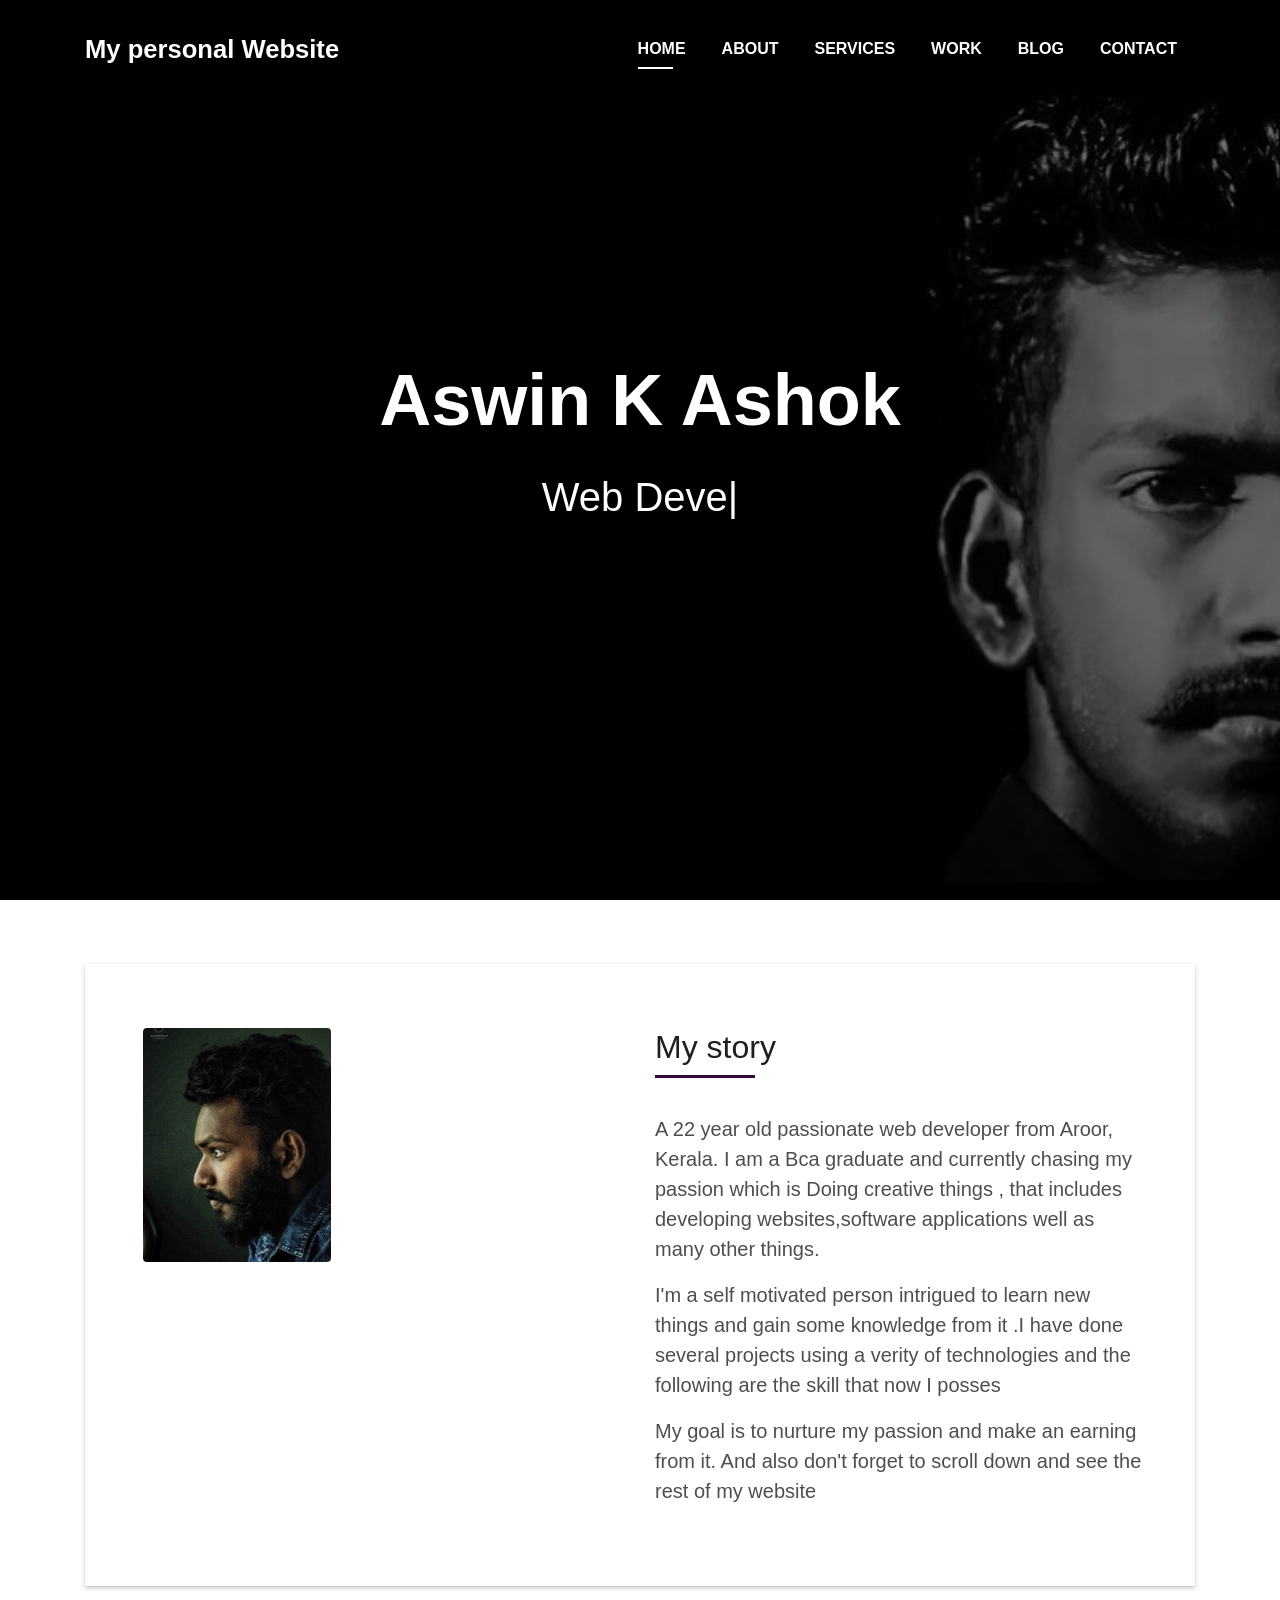
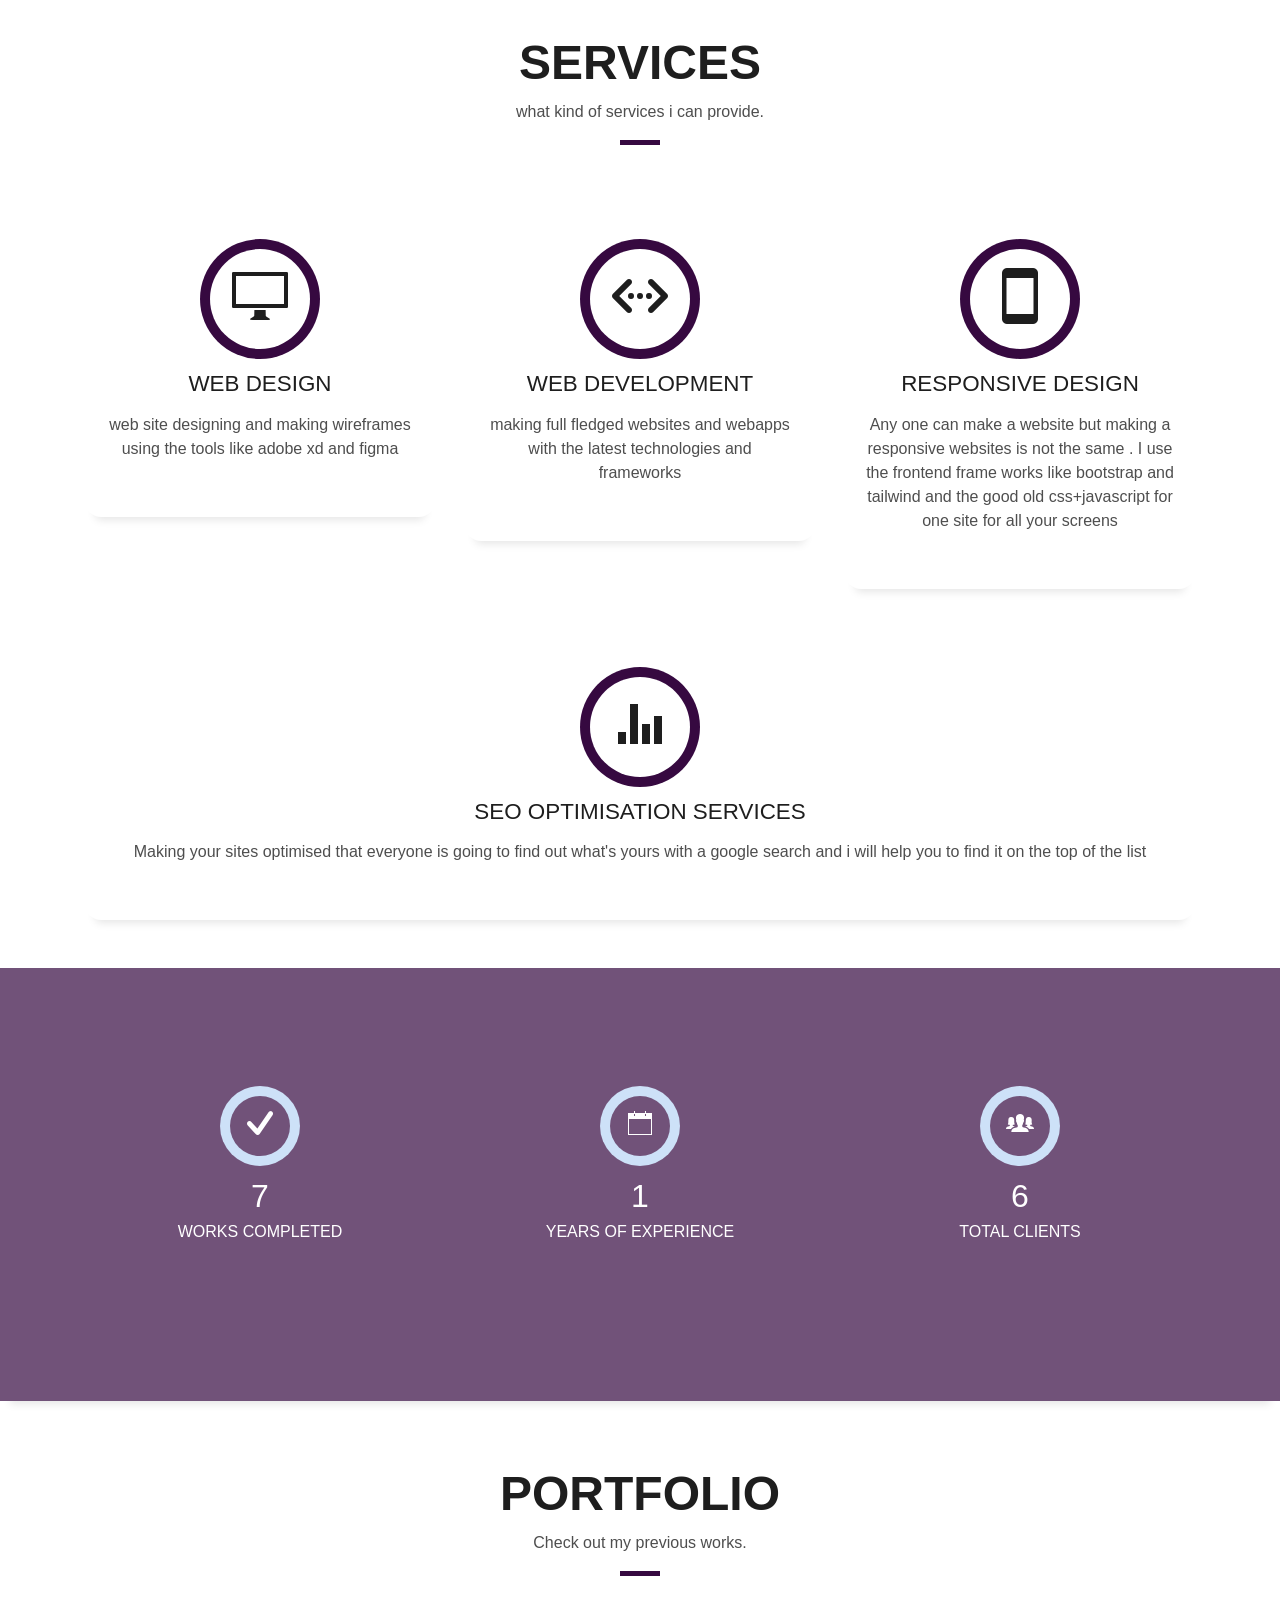
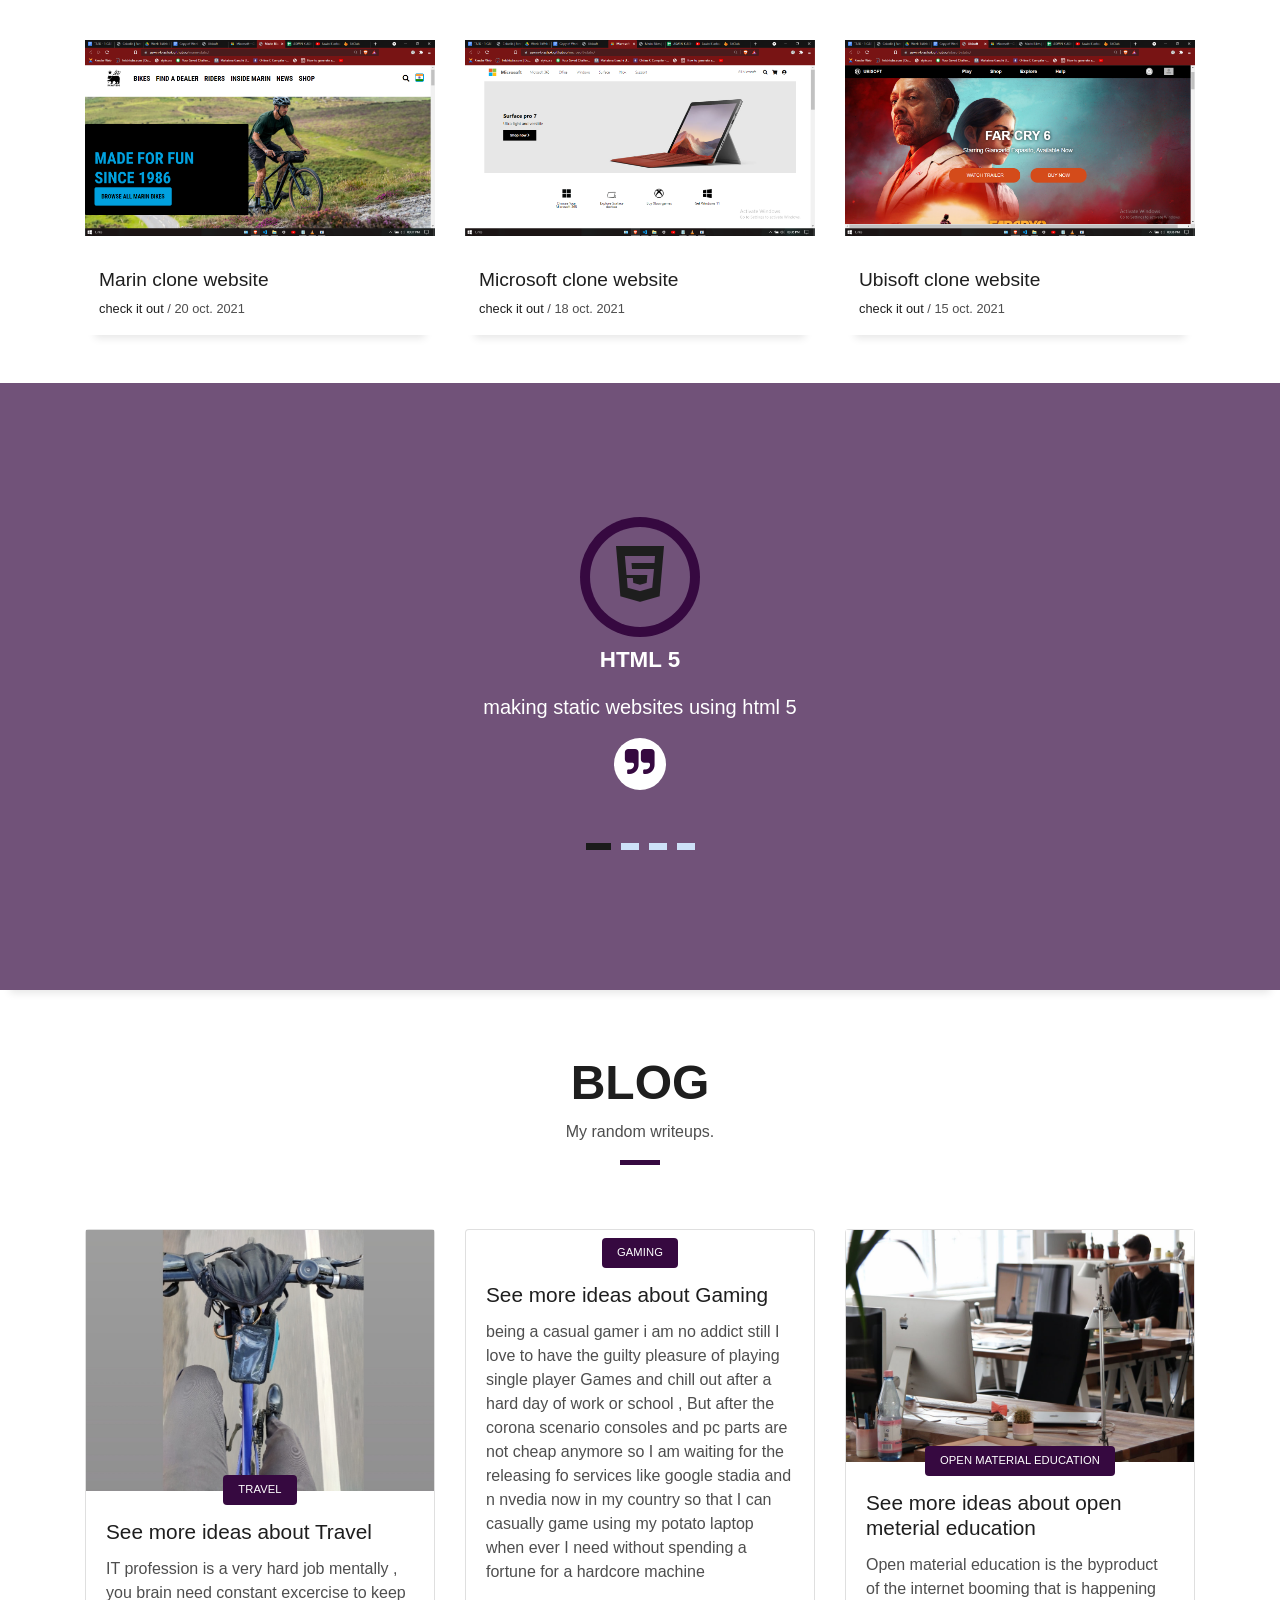
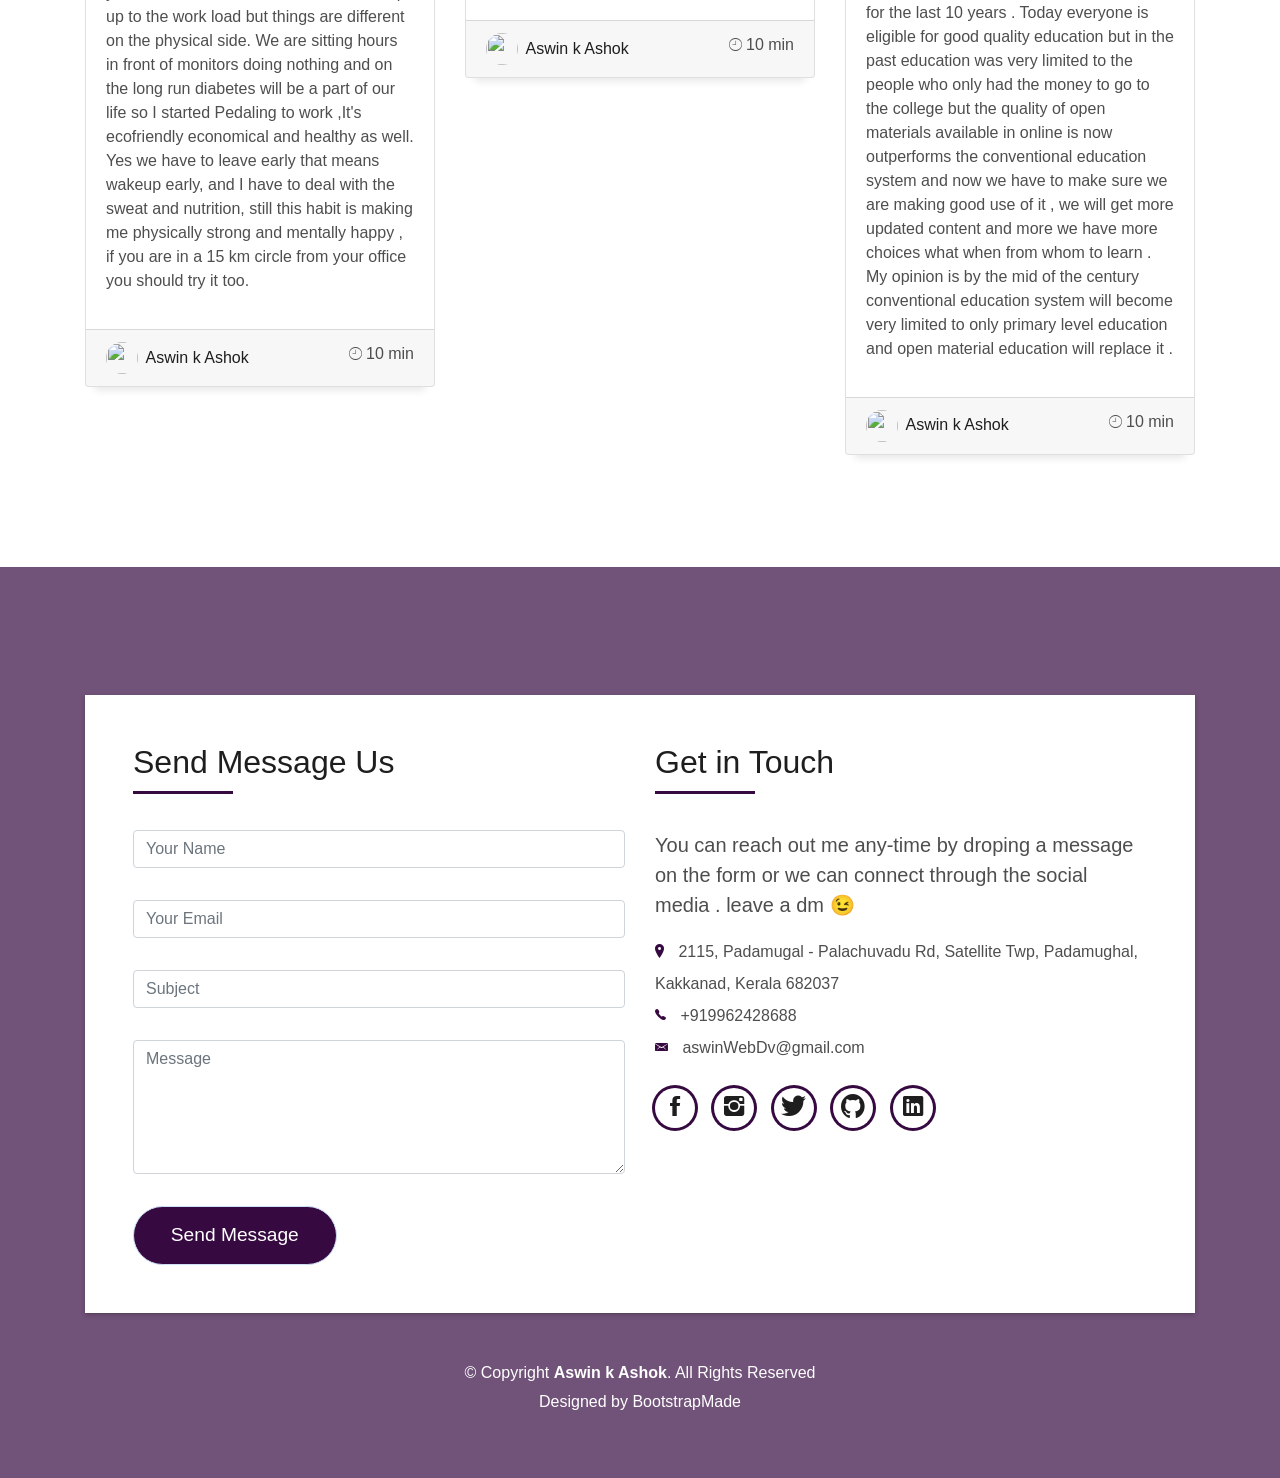
==== commit 4d9ae378: "Update index.html" ====
--- a/index.html
+++ b/index.html
@@ -75,7 +75,7 @@
   <!--/ Nav End /-->
 
   <!--/ Intro Skew Star /-->
-  <div id="home" class="intro route bg-image" style="background-image: url(https://scontent.fcok8-1.fna.fbcdn.net/v/t31.18172-8/25073254_1208977852579106_784650447488012450_o.jpg?_nc_cat=101&ccb=1-5&_nc_sid=e3f864&_nc_ohc=SeGKBdIY6p0AX_Hgrvg&_nc_ht=scontent.fcok8-1.fna&oh=ad1387b5476cdba01e1456593c1e683f&oe=6199D264)">
+  <div id="home" class="intro route bg-image" style="background-image: url('/img/background_image.jpg')">
     <div class="overlay-itro"></div>
     <div class="intro-content display-table">
       <div class="table-cell">
@@ -100,7 +100,7 @@
                 <div class="row">
                   <div class="col-sm-6 col-md-5">
                     <div class="about-img">
-                      <img src="https://scontent.fcok8-1.fna.fbcdn.net/v/t1.6435-9/84265126_1889515887858629_3097583864743198720_n.jpg?_nc_cat=111&ccb=1-5&_nc_sid=09cbfe&_nc_ohc=MCEXB1Pz4LUAX9dJ8VV&_nc_ht=scontent.fcok8-1.fna&oh=b3eaf7ecc81b8229fc94ac478b4fe57a&oe=619A13FA" class="img-fluid rounded b-shadow-a" alt="">
+                      <img src="/img/profile_pic.jpg" class="img-fluid rounded b-shadow-a" alt="">
                     </div>
                   </div>
          
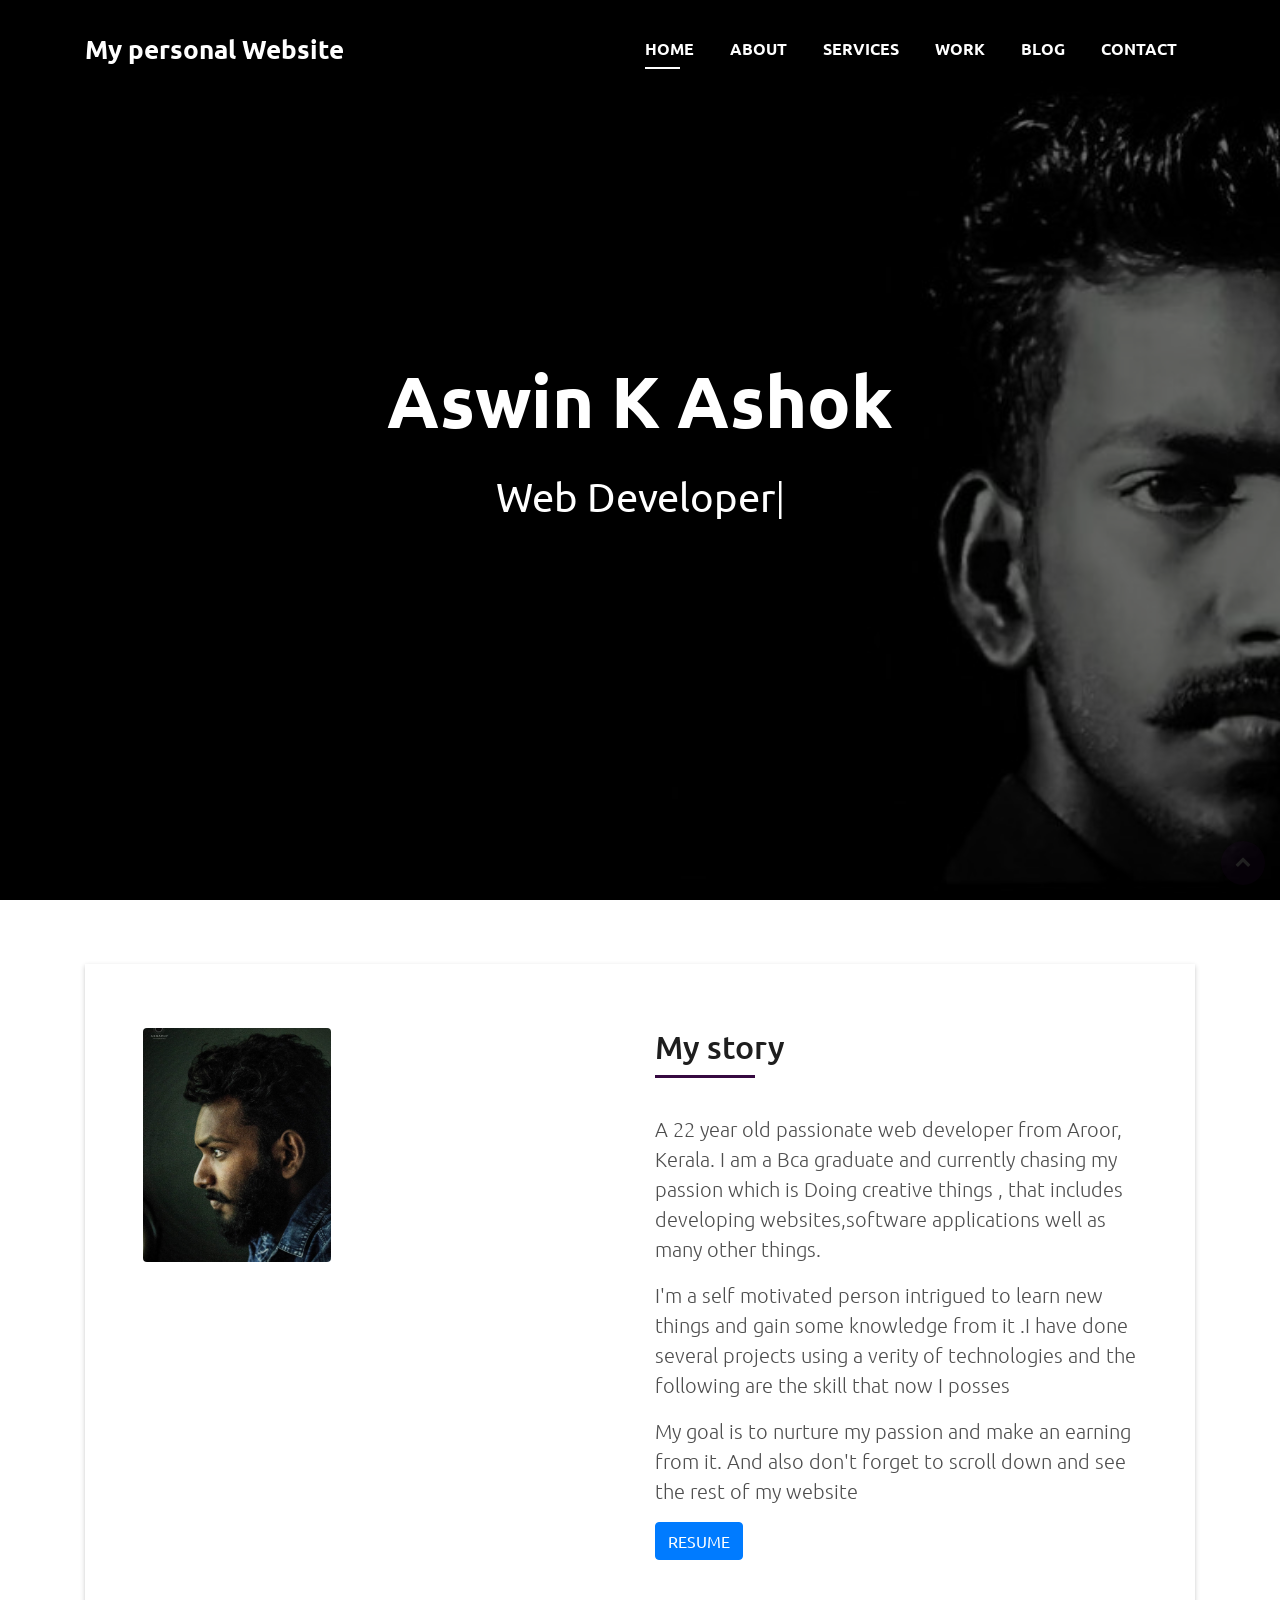
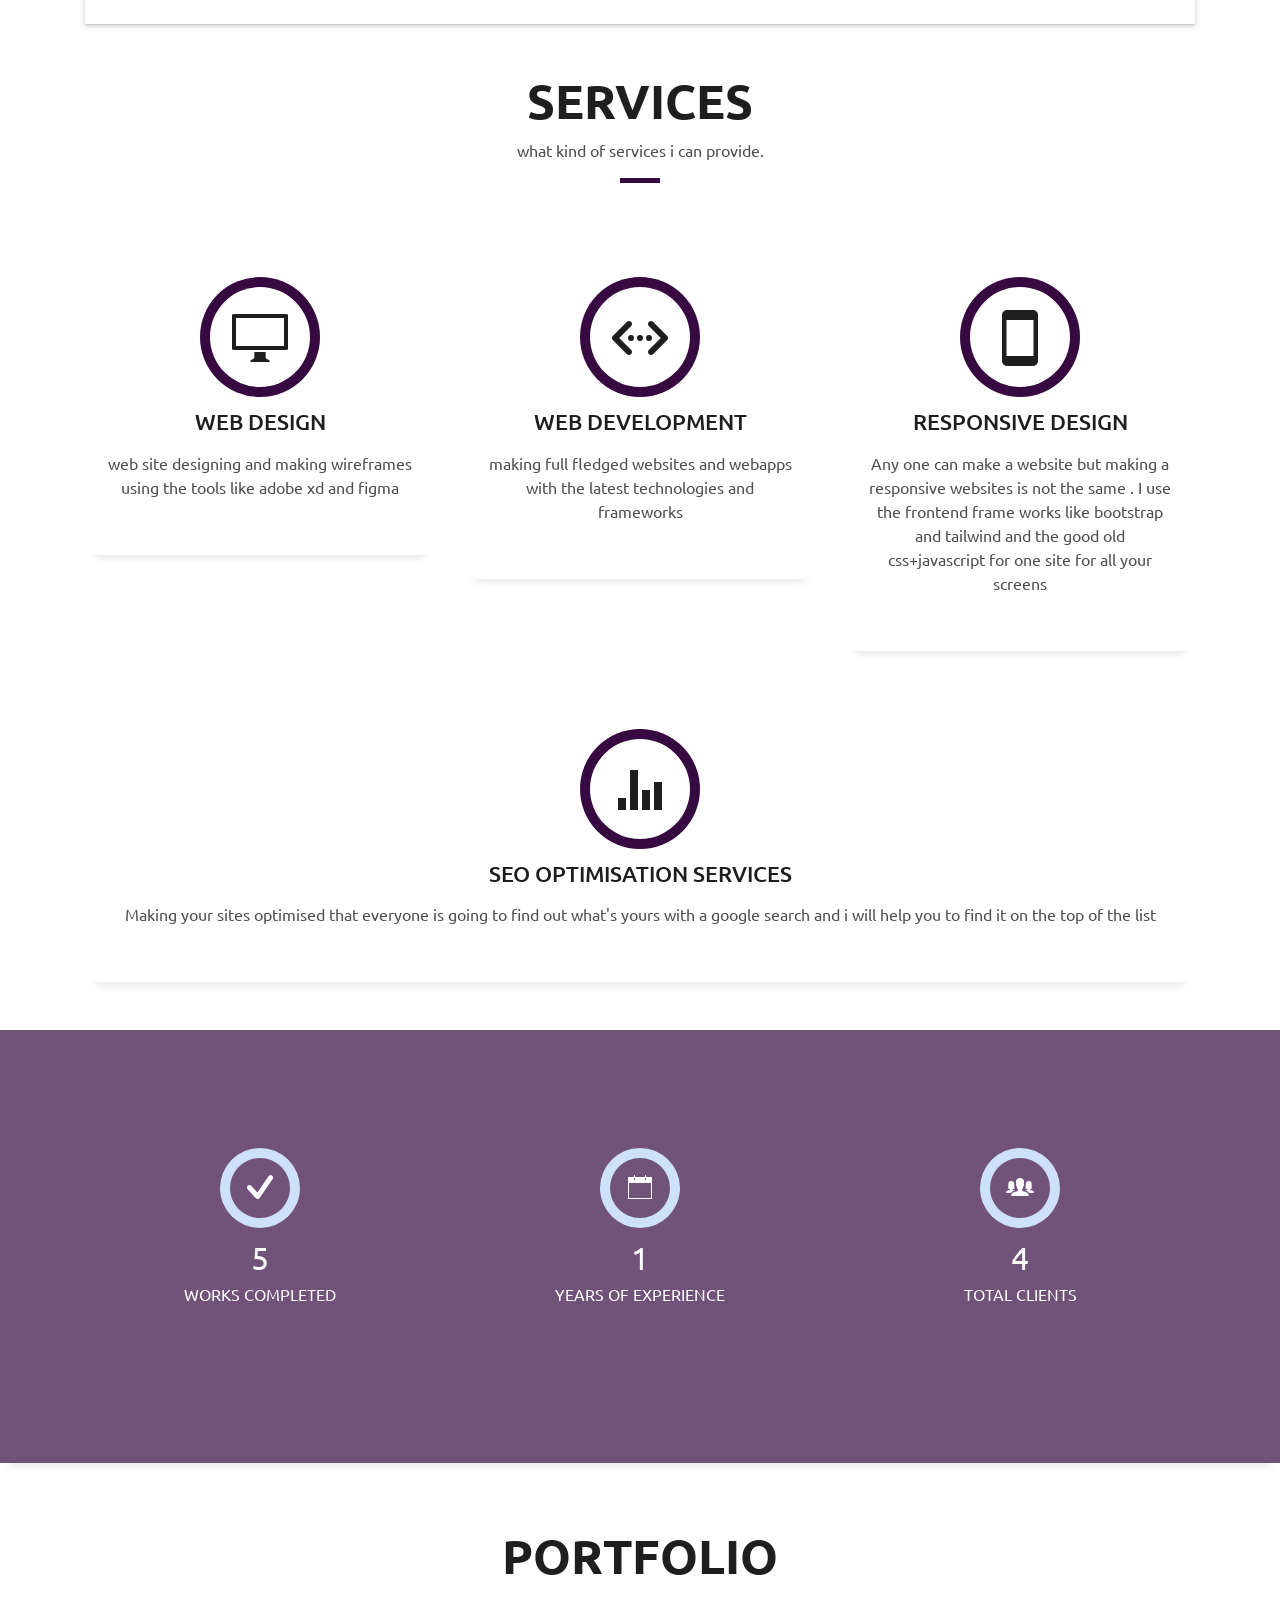
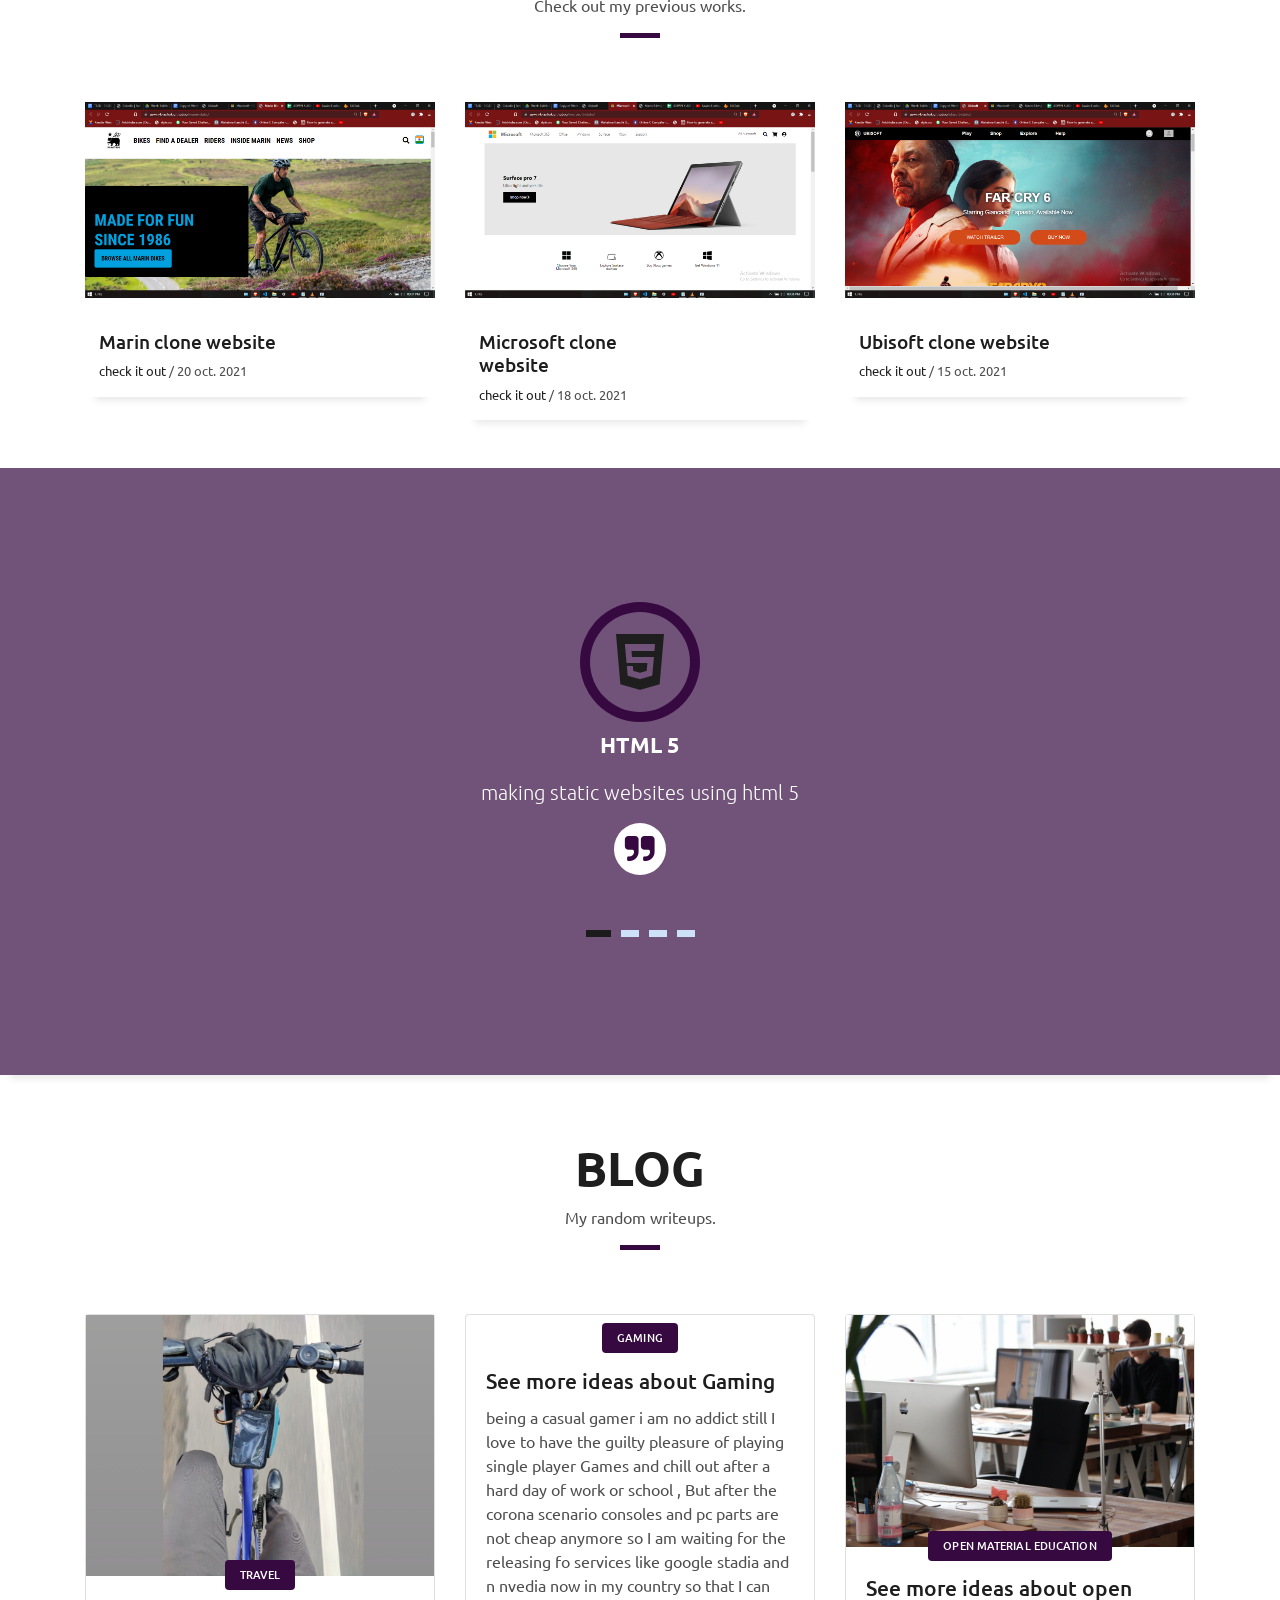
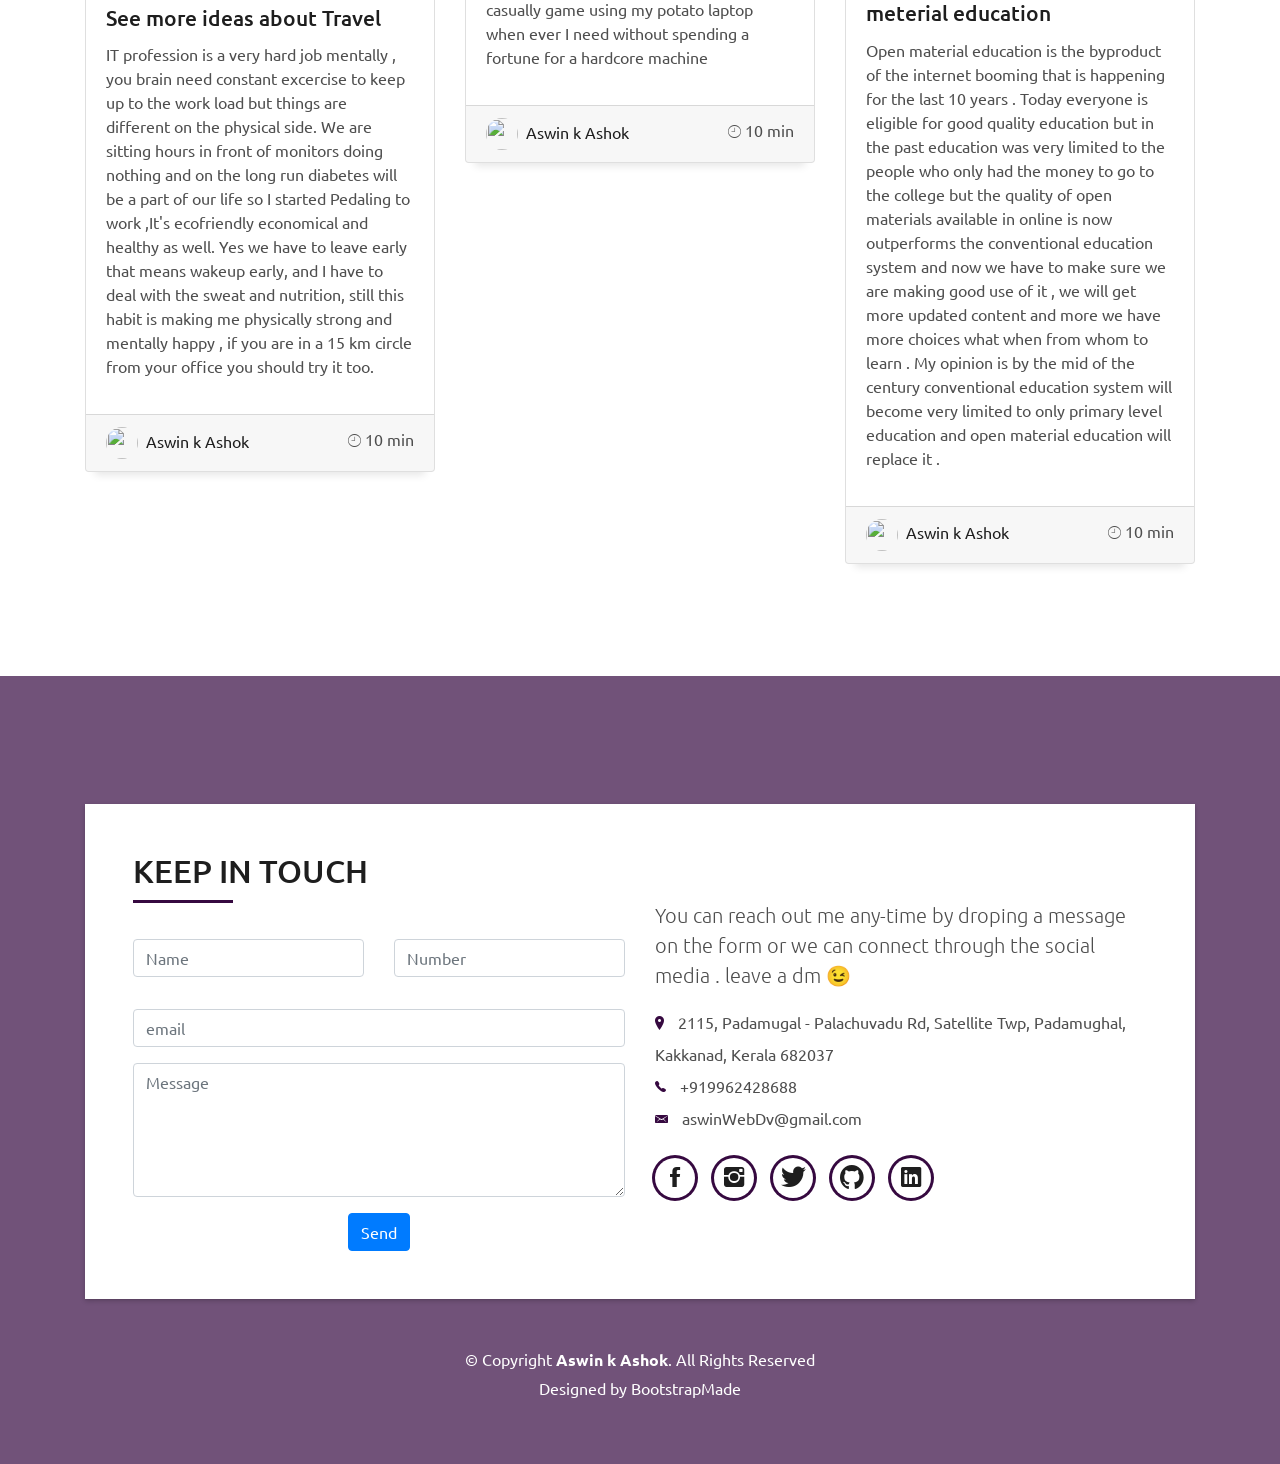
==== commit fe72b0fa: "Update index.html" ====
--- a/index.html
+++ b/index.html
@@ -14,7 +14,7 @@
   <!-- Bootstrap CSS File -->
   <link href="lib/bootstrap/css/bootstrap.min.css" rel="stylesheet">
   <style>
-    @import url('https://scontent.fcok8-1.fna.fbcdn.net/v/t31.18172-8/25073254_1208977852579106_784650447488012450_o.jpg?_nc_cat=101&ccb=1-5&_nc_sid=e3f864&_nc_ohc=T4d1Z6nhJjMAX_NOWgG&_nc_ht=scontent.fcok8-1.fna&oh=3255741a03dac123aedc6ddf1e94a951&oe=61C94864');
+    @import url('https://fonts.googleapis.com/css2?family=Kaushan+Script&family=Lobster+Two:ital,wght@0,400;0,700;1,400;1,700&family=Special+Elite&family=Ubuntu:wght@300&display=swap');
     </style>
 
   <!-- Libraries CSS Files -->
@@ -123,6 +123,7 @@
                   <p class="lead">
                     My goal is to nurture my passion and make an earning from it. And also don't forget to scroll down and see the rest of my website
                   </p>
+                  <a href="http://aswinkashok.pythonanywhere.com/"><button class="btn btn-primary">RESUME</button></a>
                 </div>
               </div>
             </div>
@@ -521,50 +522,39 @@
                 <div class="col-md-6">
                   <div class="title-box-2">
                     <h5 class="title-left">
-                      Send Message Us
+                      KEEP IN TOUCH
                     </h5>
                   </div>
                   <div>
-                      <form id="submit-form" action="" method="post" role="form" class="contactForm">
-                      <div id="sendmessage">Your message has been sent. Thank you!</div>
-                      <div id="errormessage"></div>
+                    <form action="forms/" role="form" class="php-email-form" id="submitform">
                       <div class="row">
-                        <div class="col-md-12 mb-3">
-                          <div class="form-group">
-                            <input type="text" name="name" class="form-control" id="name" placeholder="Your Name" data-rule="minlen:4" data-msg="Please enter at least 4 chars" />
-                            <div class="validation"></div>
-                          </div>
+                        <div class="col-md-6 form-group">
+                          <input type="text" name="name" class="form-control" oninput="this.value=this.value.replace(/[^A-Za-z-/ ]|^ /g,'')" maxlength="20" onkeyup="Per()" id="name" placeholder="Name">
+                        <p class="er" id="peer"></p>
                         </div>
-                        <div class="col-md-12 mb-3">
-                          <div class="form-group">
-                            <input type="email" class="form-control" name="email" id="email" placeholder="Your Email" data-rule="email" data-msg="Please enter a valid email" />
-                            <div class="validation"></div>
-                          </div>
-                        </div>
-                        <div class="col-md-12 mb-3">
-                            <div class="form-group">
-                              <input type="text" class="form-control" name="subject" id="subject" placeholder="Subject" data-rule="minlen:4" data-msg="Please enter at least 8 chars of subject" />
-                              <div class="validation"></div>
-                            </div>
-                        </div>
-                        <div class="col-md-12 mb-3">
-                          <div class="form-group">
-                            <textarea class="form-control" name="message" rows="5" data-rule="required" data-msg="Please write something for us" placeholder="Message"></textarea>
-                            <div class="validation"></div>
-                          </div>
-                        </div>
-                        <div class="col-md-12">
-                          <button type="submit" class="button button-a button-big button-rouded">Send Message</button>
+                        <div class="col-md-6 form-group mt-3 mt-md-0">
+                          <input type="tel" class="form-control" oninput="this.value=this.value.replace(/[^\d]/,'')" onkeypress="notallowed()" onkeyup="tel()" name="phone" id="phone" maxlength="10" placeholder="Number" >
+                          <p class="er" id="teel"></p>
                         </div>
                       </div>
+                      <div class="col-l-6">
+                        <input type="email" name="email" class="form-control" onkeyup="mal()" id="email" placeholder="email">
+                        <p class="er" id="maal"></p>
+                      </div>
+                      <div class="form-group mt-3">
+                        <textarea class="form-control" name="message" rows="5" minlength="15" placeholder="Message"></textarea>
+                      </div>
+        
+                      <div class="text-center"><button class="btn btn-primary" type="submit" >Send</button></div>
+                      
                     </form>
                   </div>
                 </div>
                 <div class="col-md-6">
                   <div class="title-box-2 pt-4 pt-md-0">
-                    <h5 class="title-left">
+                    <!-- <h5 class="title-left">
                       Get in Touch
-                    </h5>
+                    </h5> -->
                   </div>
                   <div class="more-info">
                     <p class="lead">
@@ -634,13 +624,13 @@
 
   <!-- Template Main Javascript File -->
   <script src="js/main.js"></script>
-
+<!-- 
   <script>
-    $("#submit-form").submit((e)=>{
+    $("#form").submit((e)=>{
         e.preventDefault()
         $.ajax({
             url:"https://script.google.com/macros/s/AKfycbyDMtwGM8AoMzwK54p2pD_-8xUyrHUu4OCmc-cc/exec",
-            data:$("#submit-form").serialize(),
+            data:$("#form").serialize(),
             method:"post",
             success:function (response){
                 alert("Form submitted successfully")
@@ -654,7 +644,10 @@
             }
         })
     })
-</script>
+
+
+
+</script> -->
 
 </body>
 </html>
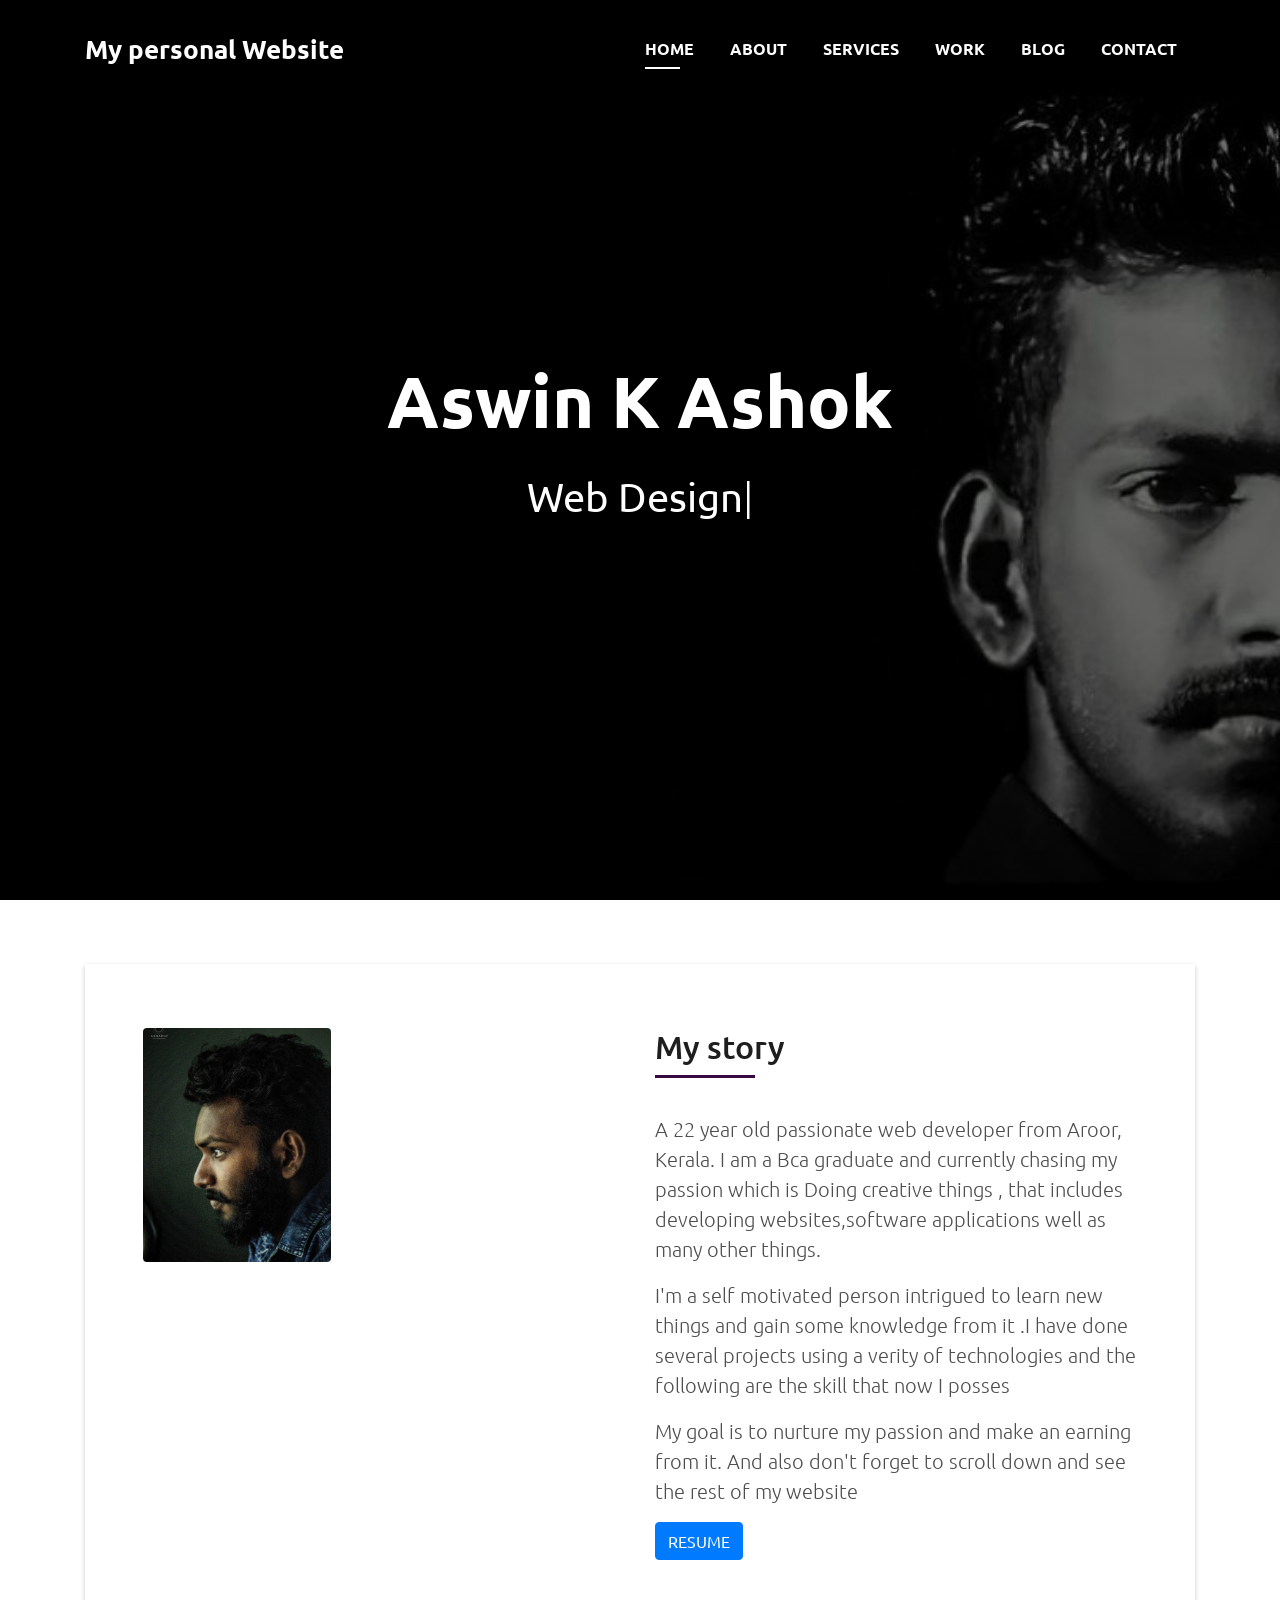
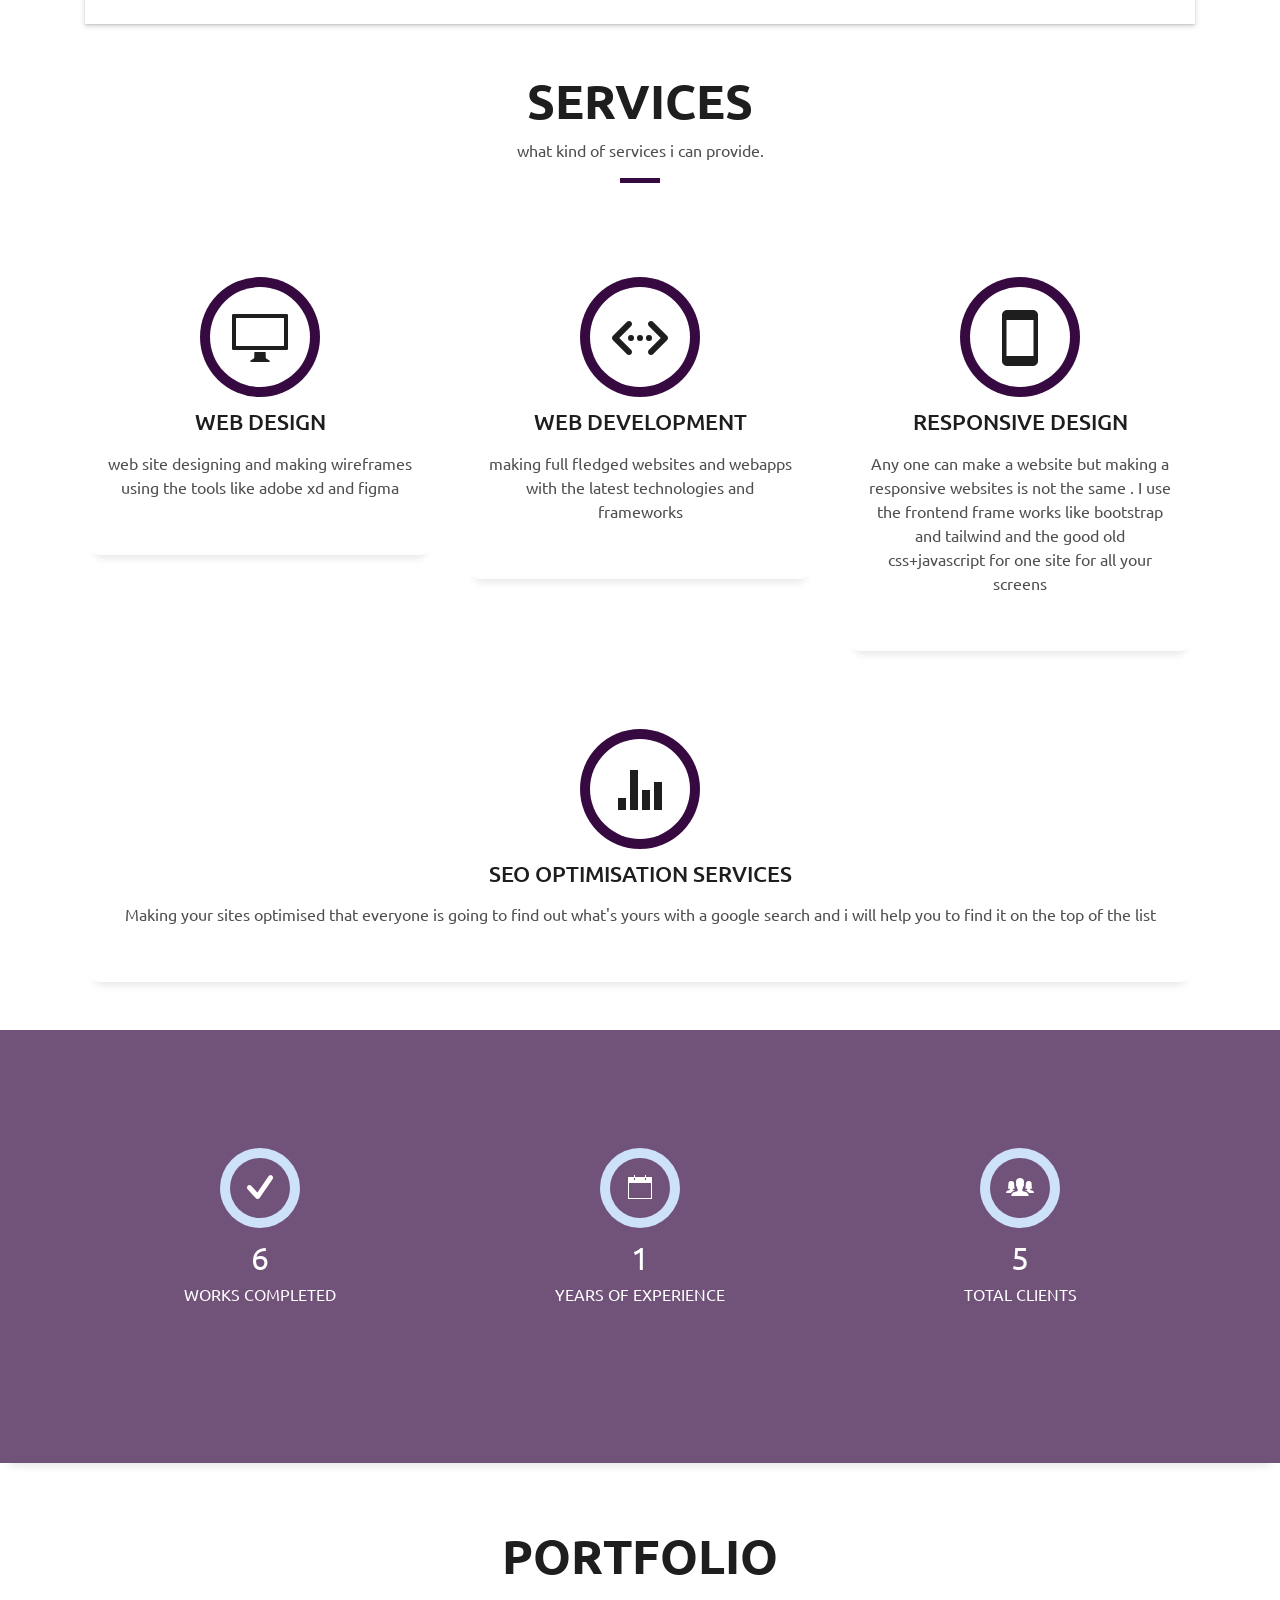
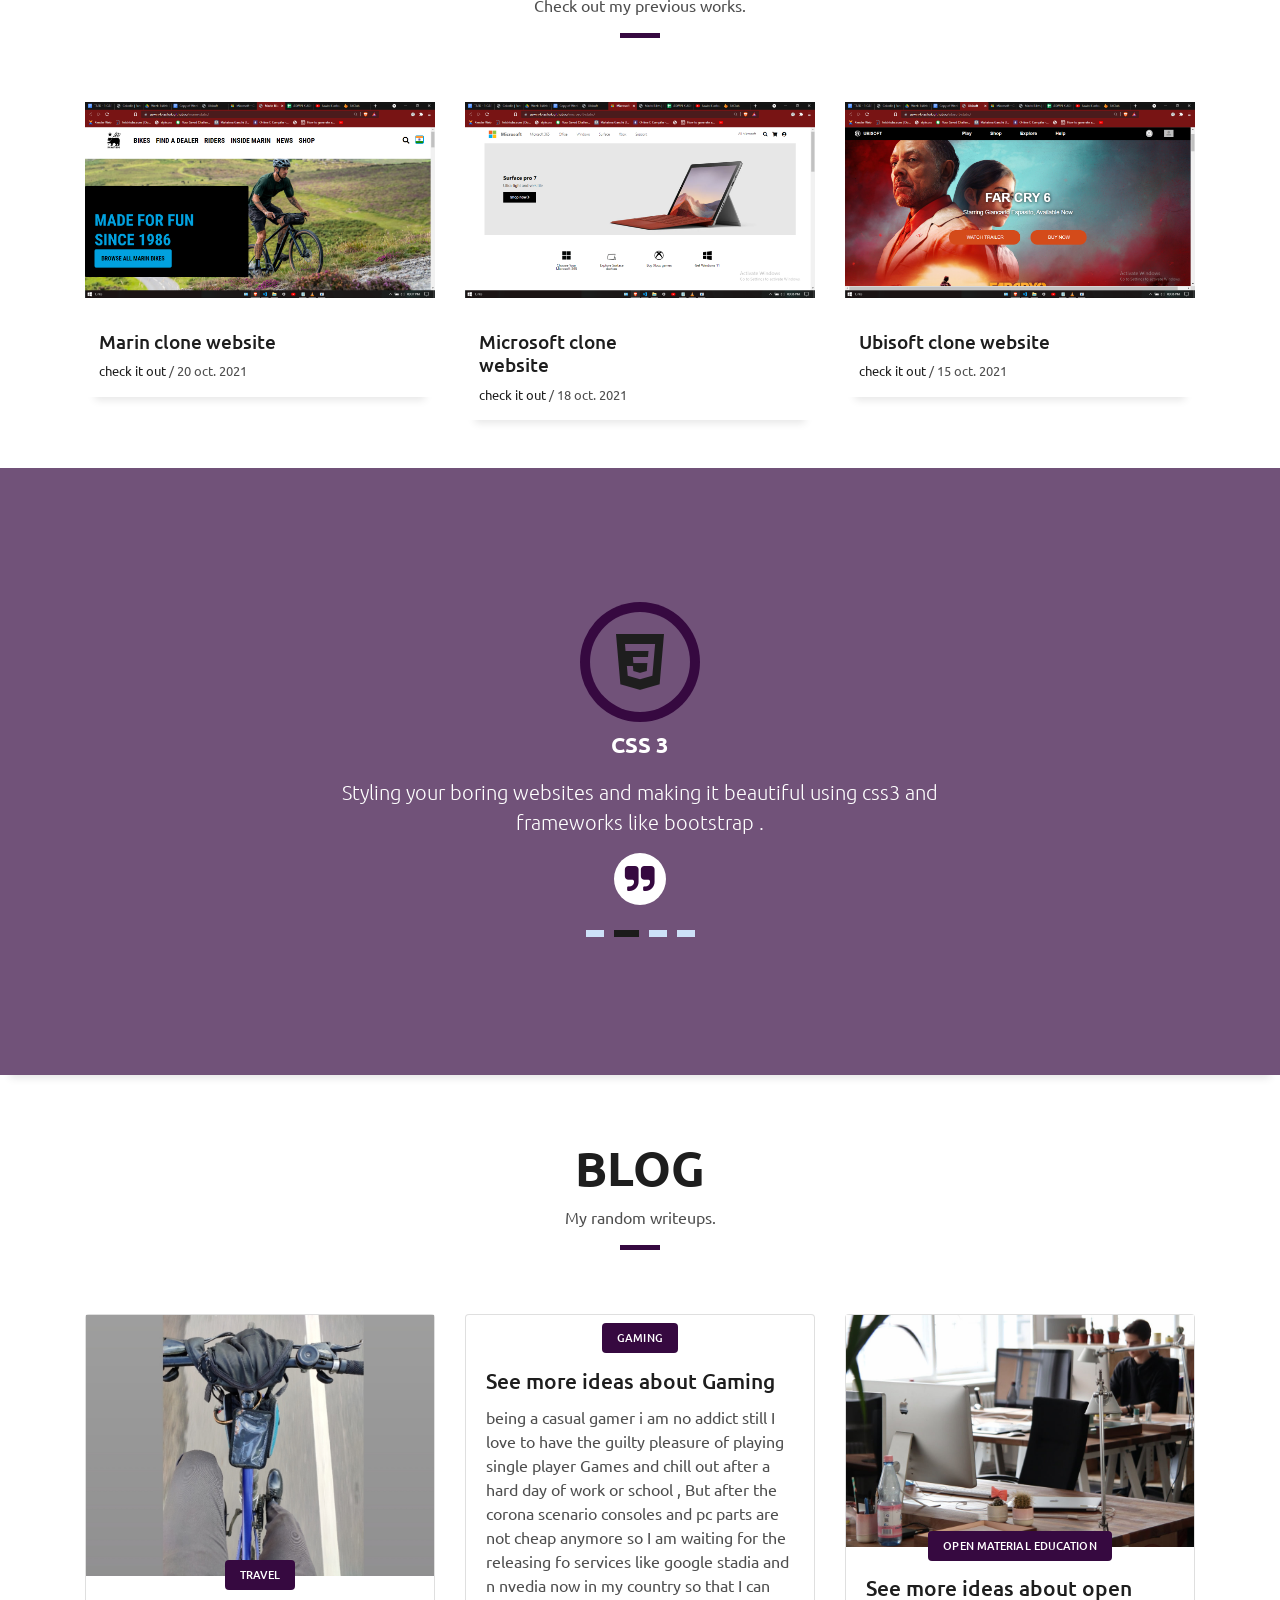
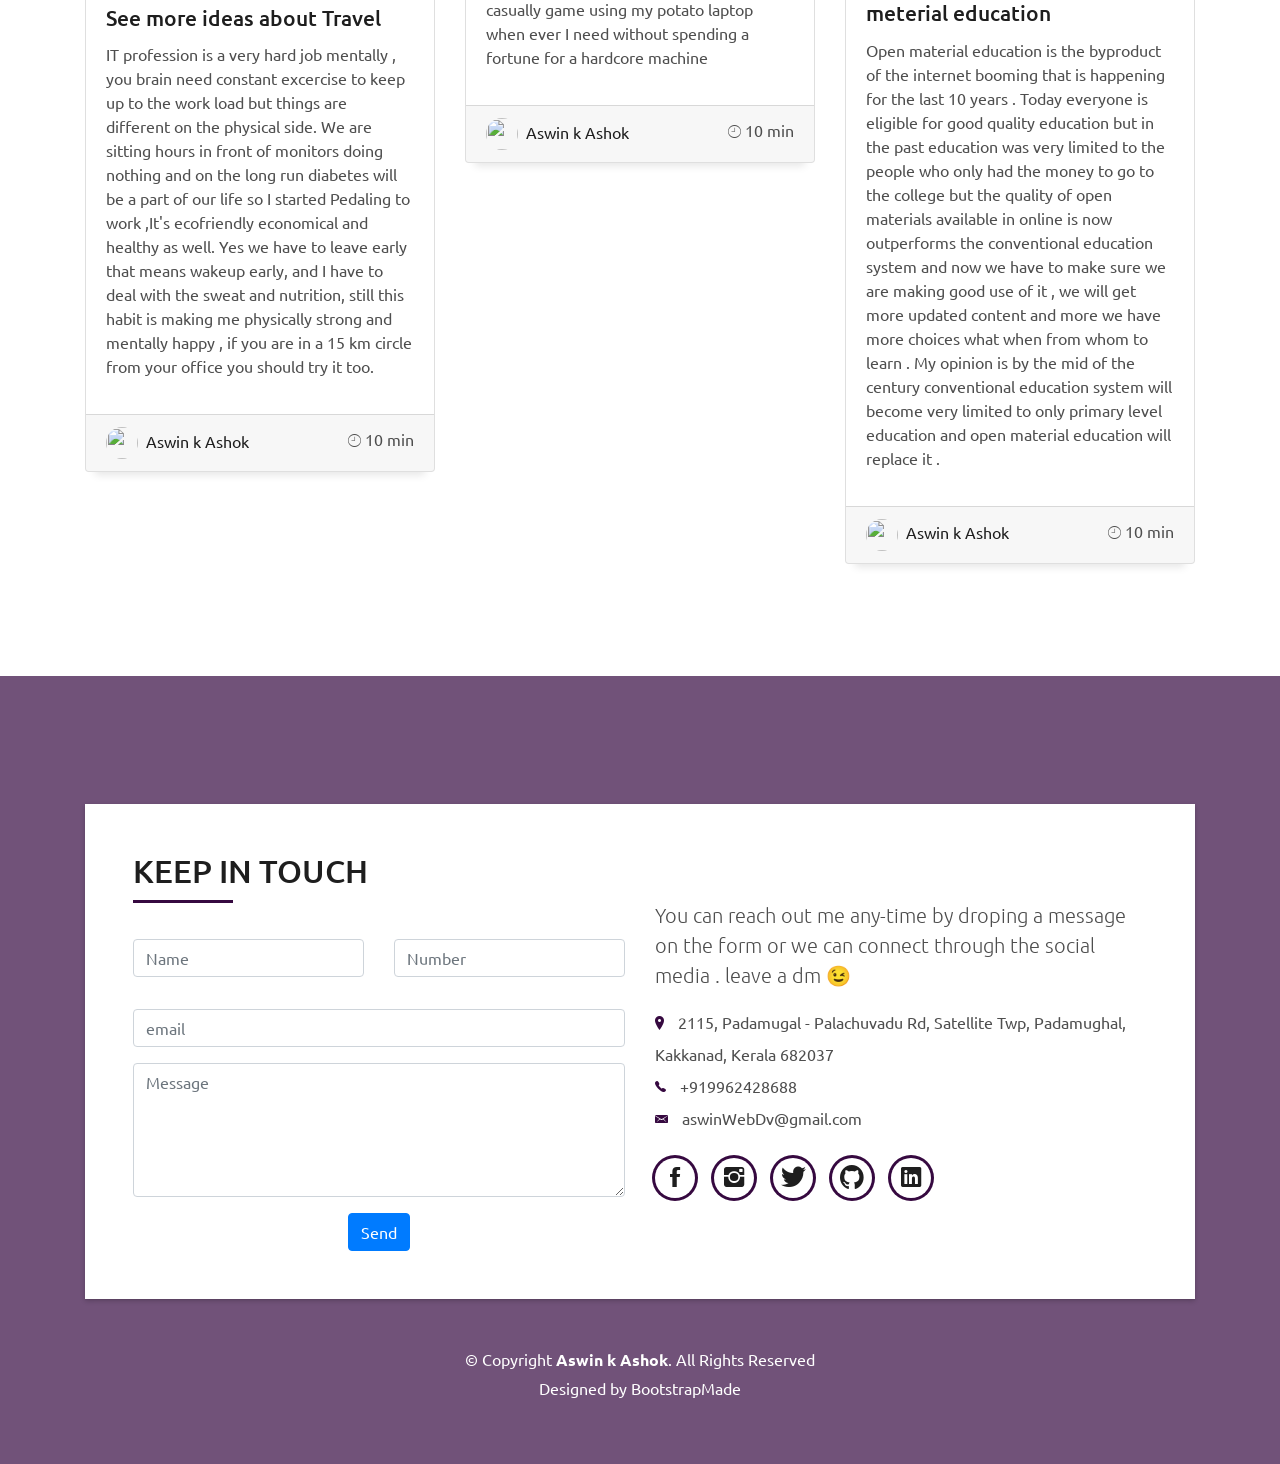
==== commit 3cb65e1a: "done" ====
--- a/index.html
+++ b/index.html
@@ -530,16 +530,16 @@
                       <div class="row">
                         <div class="col-md-6 form-group">
                           <input type="text" name="name" class="form-control" oninput="this.value=this.value.replace(/[^A-Za-z-/ ]|^ /g,'')" maxlength="20" onkeyup="Per()" id="name" placeholder="Name">
-                        <p class="er" id="peer"></p>
+                        <p class="er" style="color: red;" id="peer"></p>
                         </div>
                         <div class="col-md-6 form-group mt-3 mt-md-0">
                           <input type="tel" class="form-control" oninput="this.value=this.value.replace(/[^\d]/,'')" onkeypress="notallowed()" onkeyup="tel()" name="phone" id="phone" maxlength="10" placeholder="Number" >
-                          <p class="er" id="teel"></p>
+                          <p class="er" style="color: red;" id="teel"></p>
                         </div>
                       </div>
                       <div class="col-l-6">
                         <input type="email" name="email" class="form-control" onkeyup="mal()" id="email" placeholder="email">
-                        <p class="er" id="maal"></p>
+                        <p class="er" style="color: red;" id="maal"></p>
                       </div>
                       <div class="form-group mt-3">
                         <textarea class="form-control" name="message" rows="5" minlength="15" placeholder="Message"></textarea>
